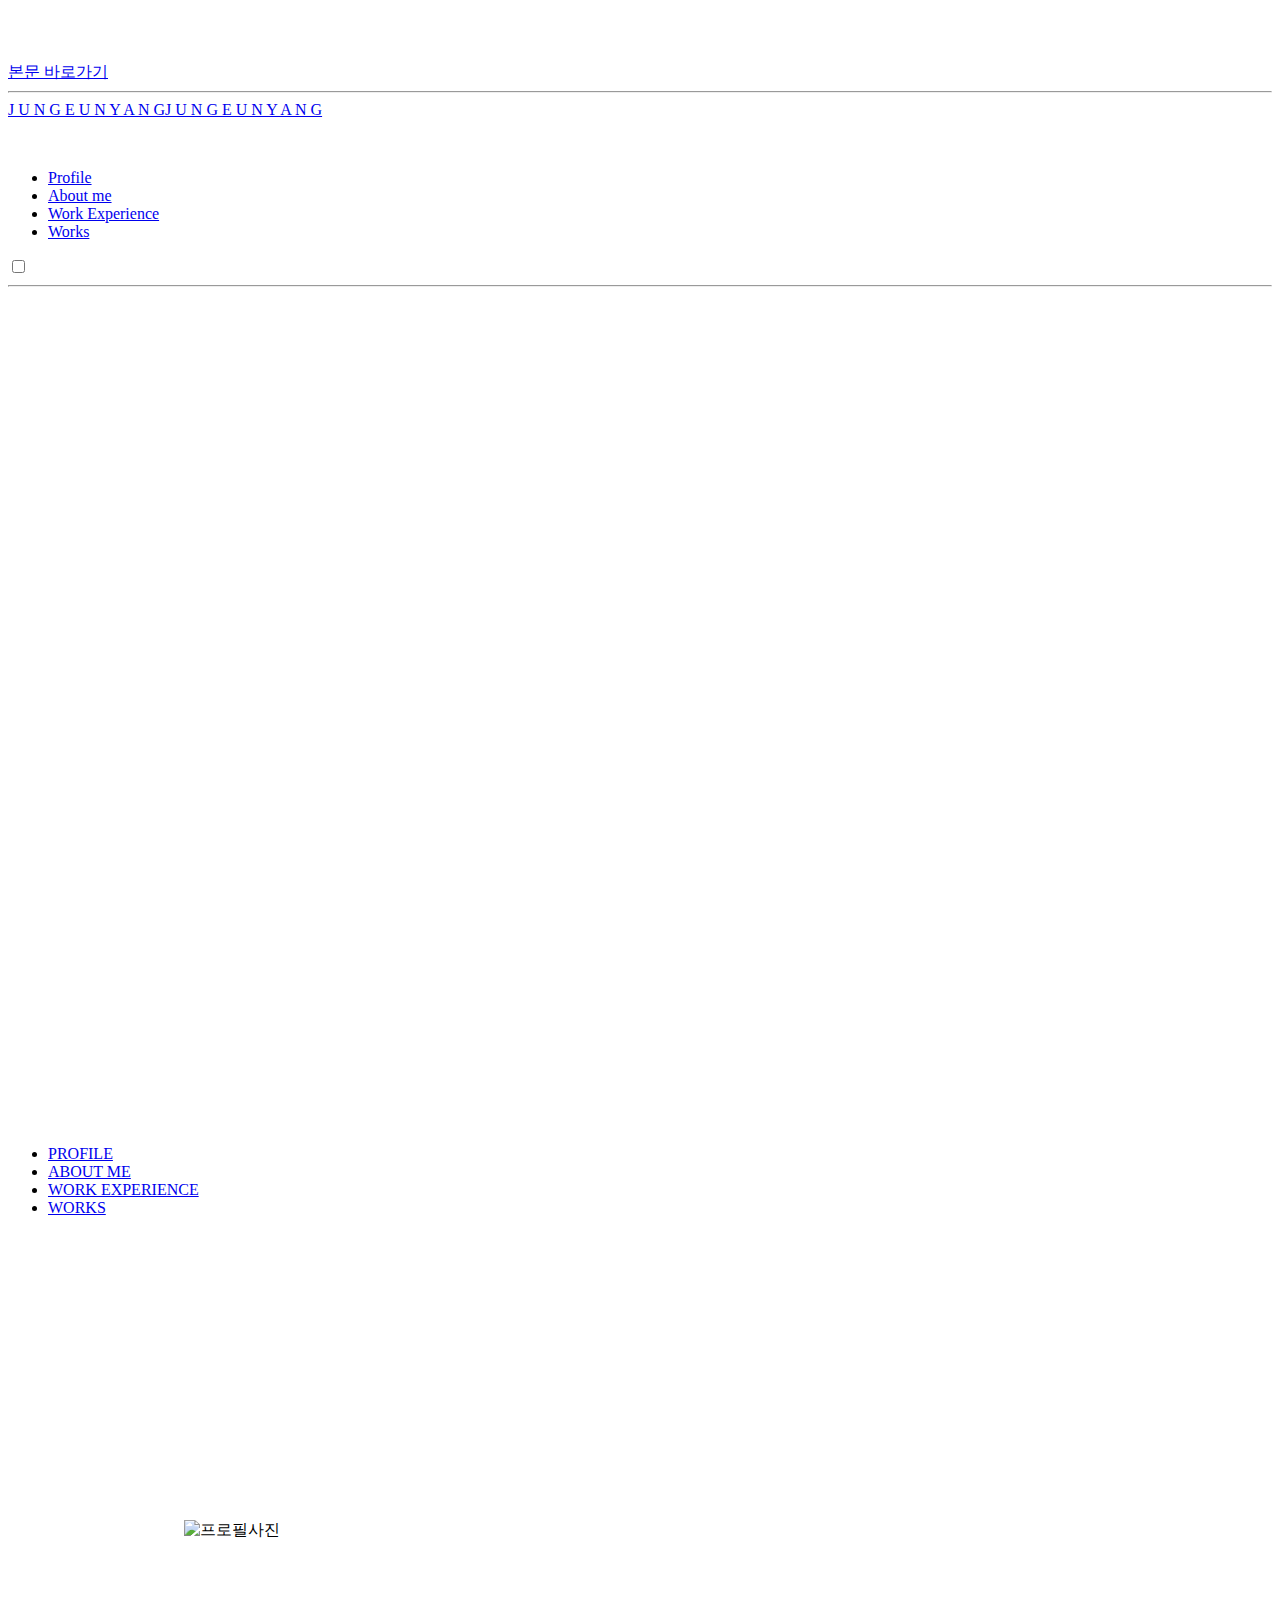
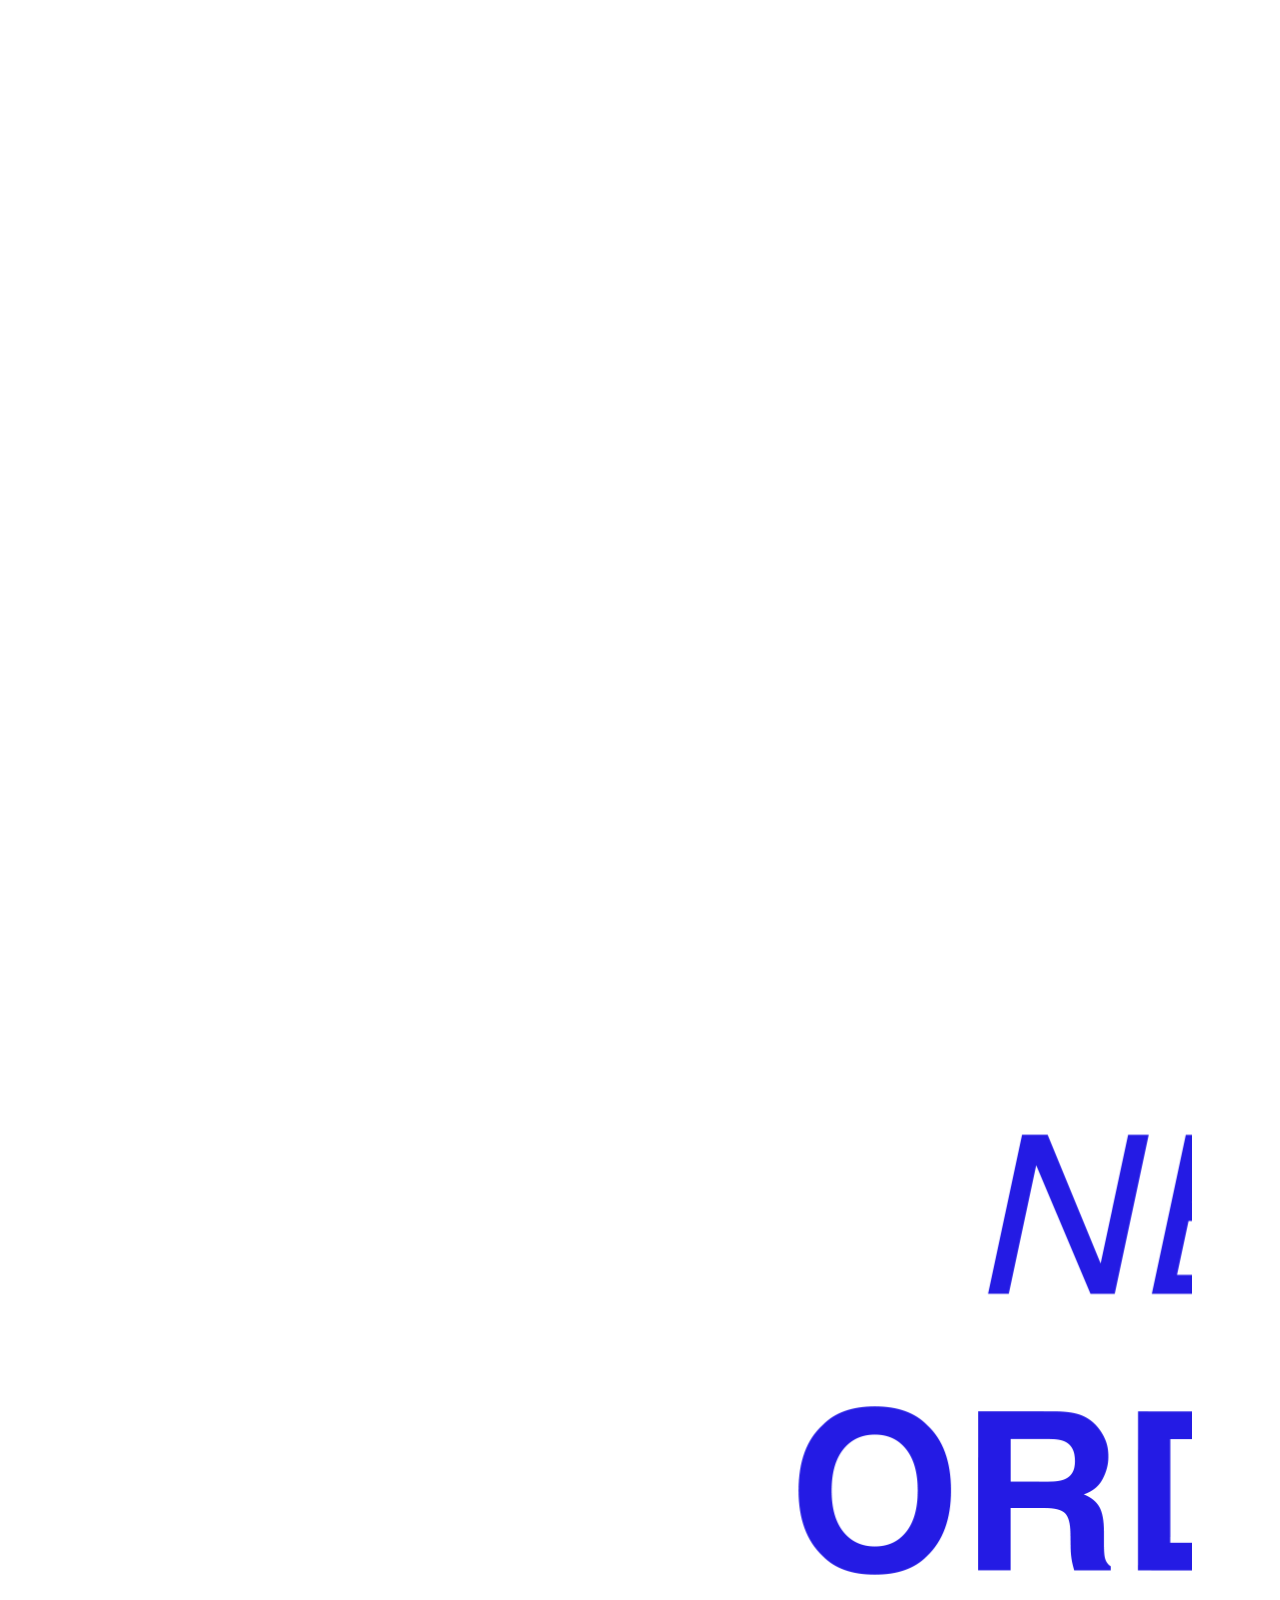
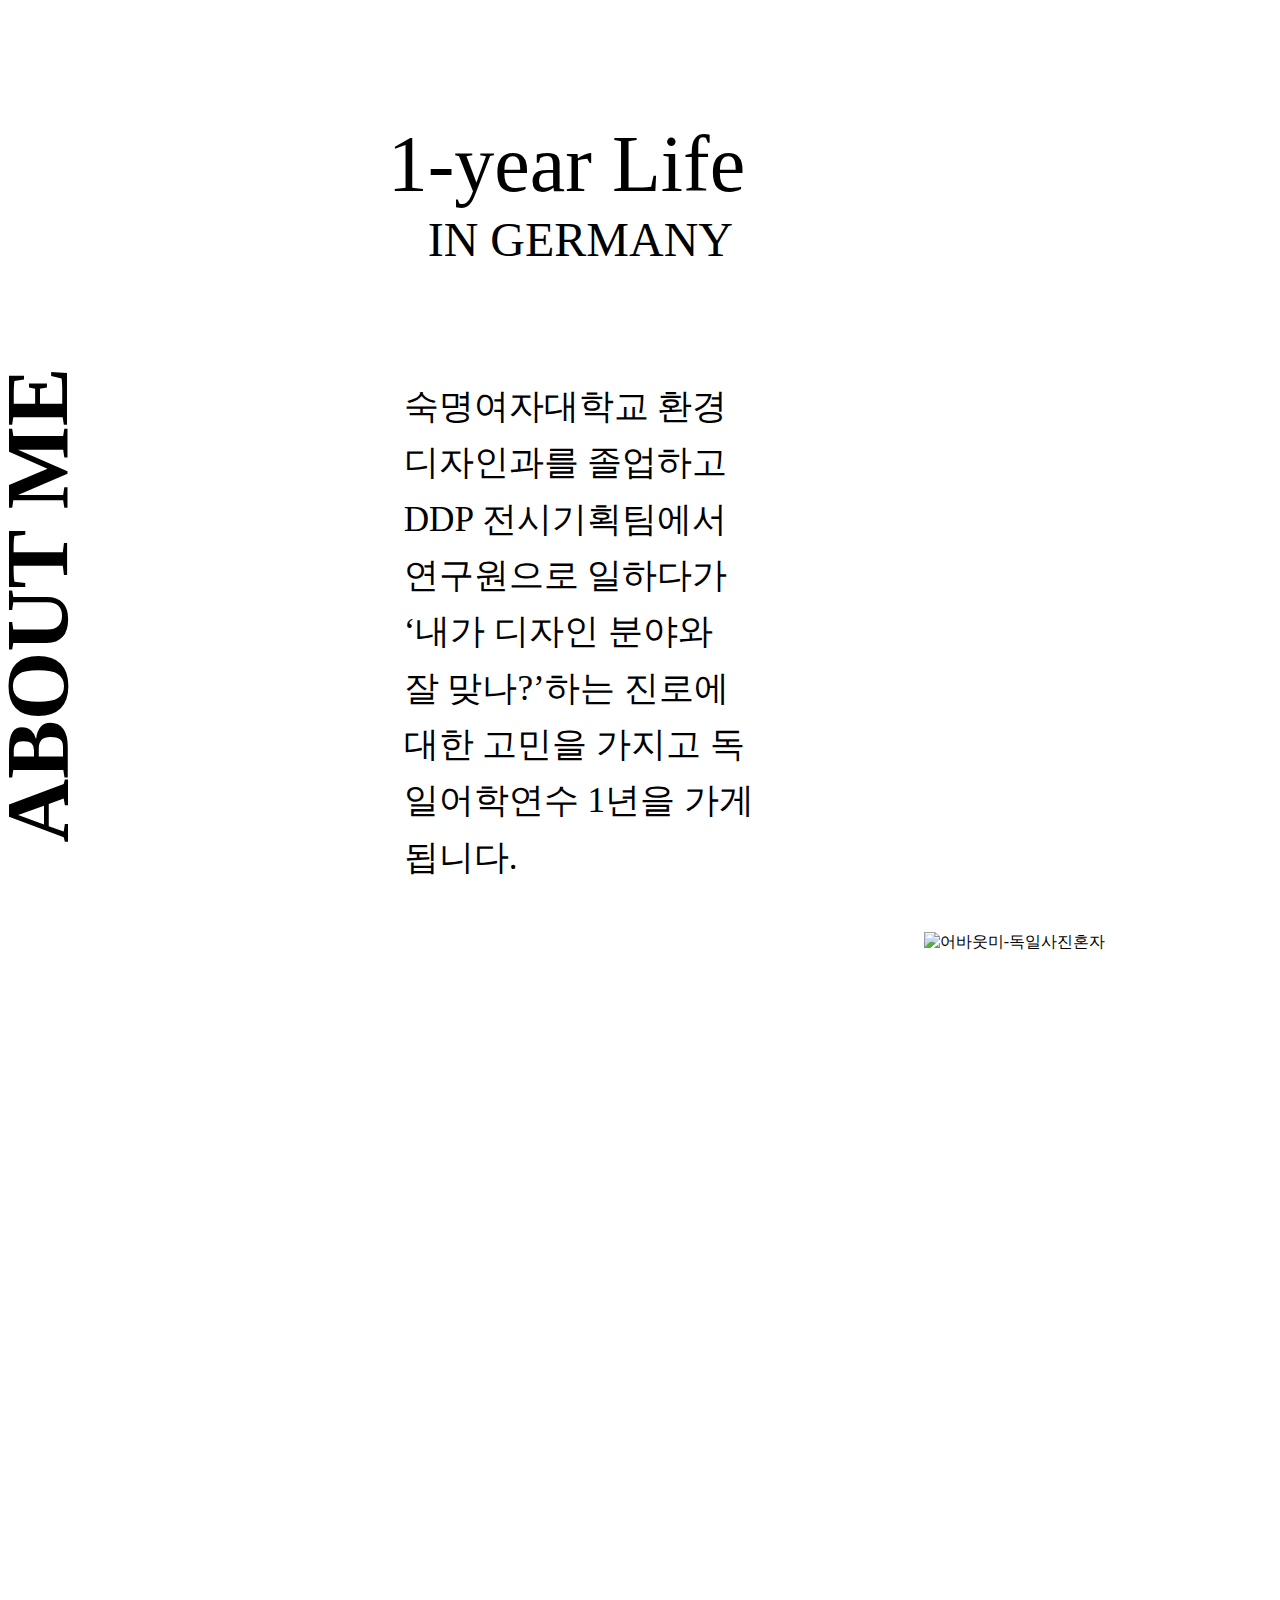
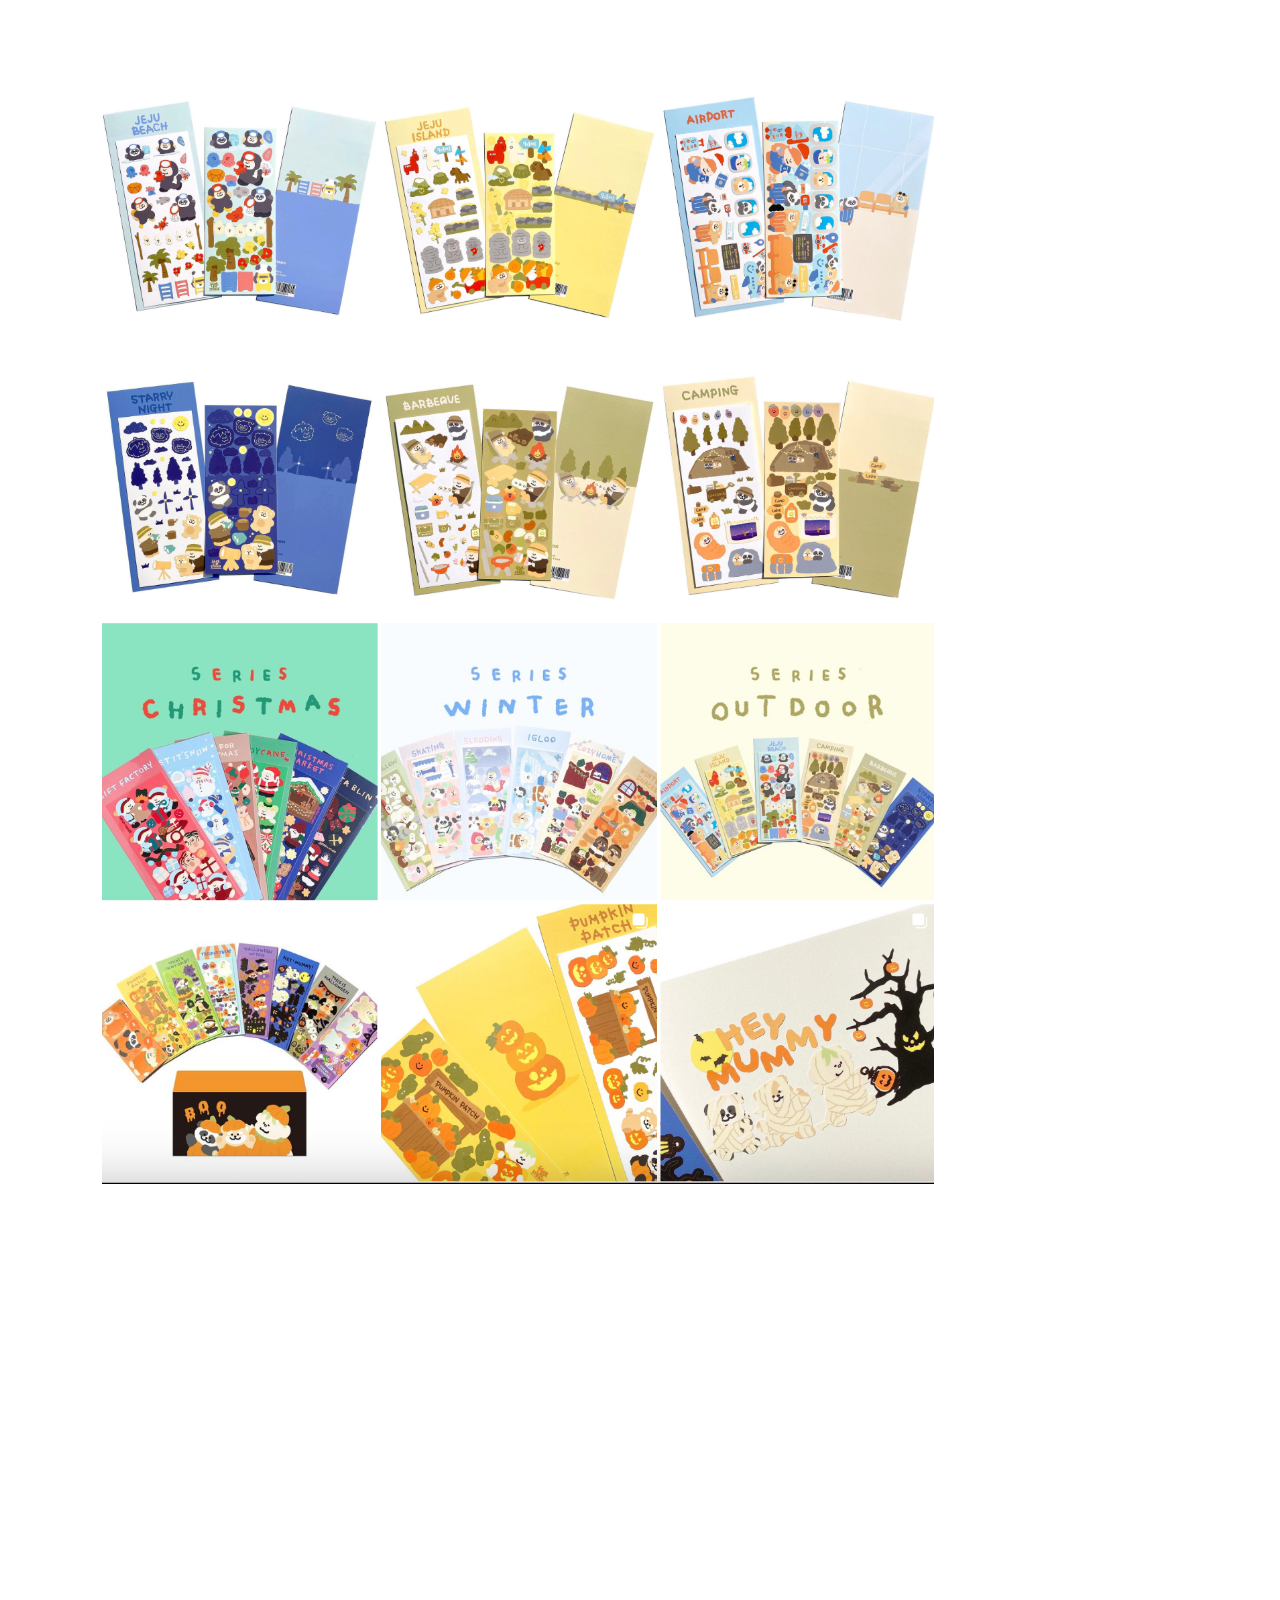
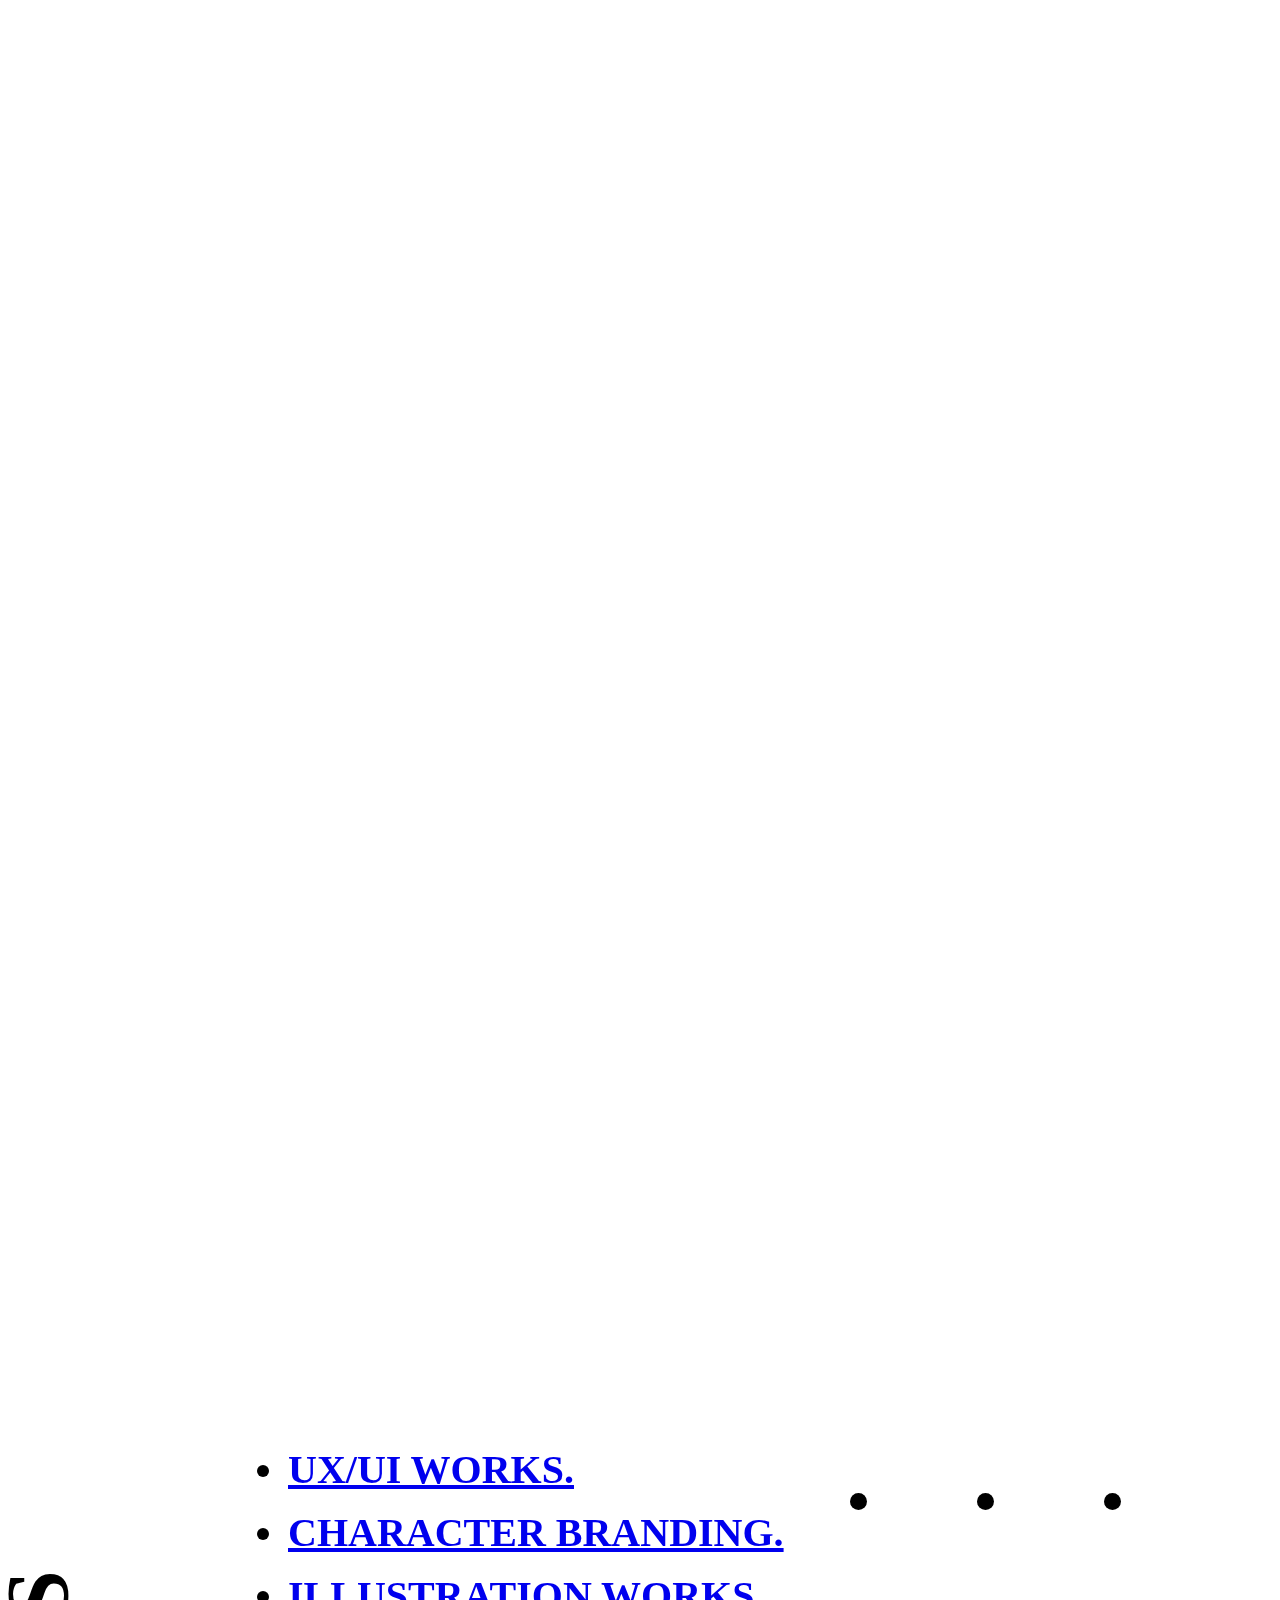
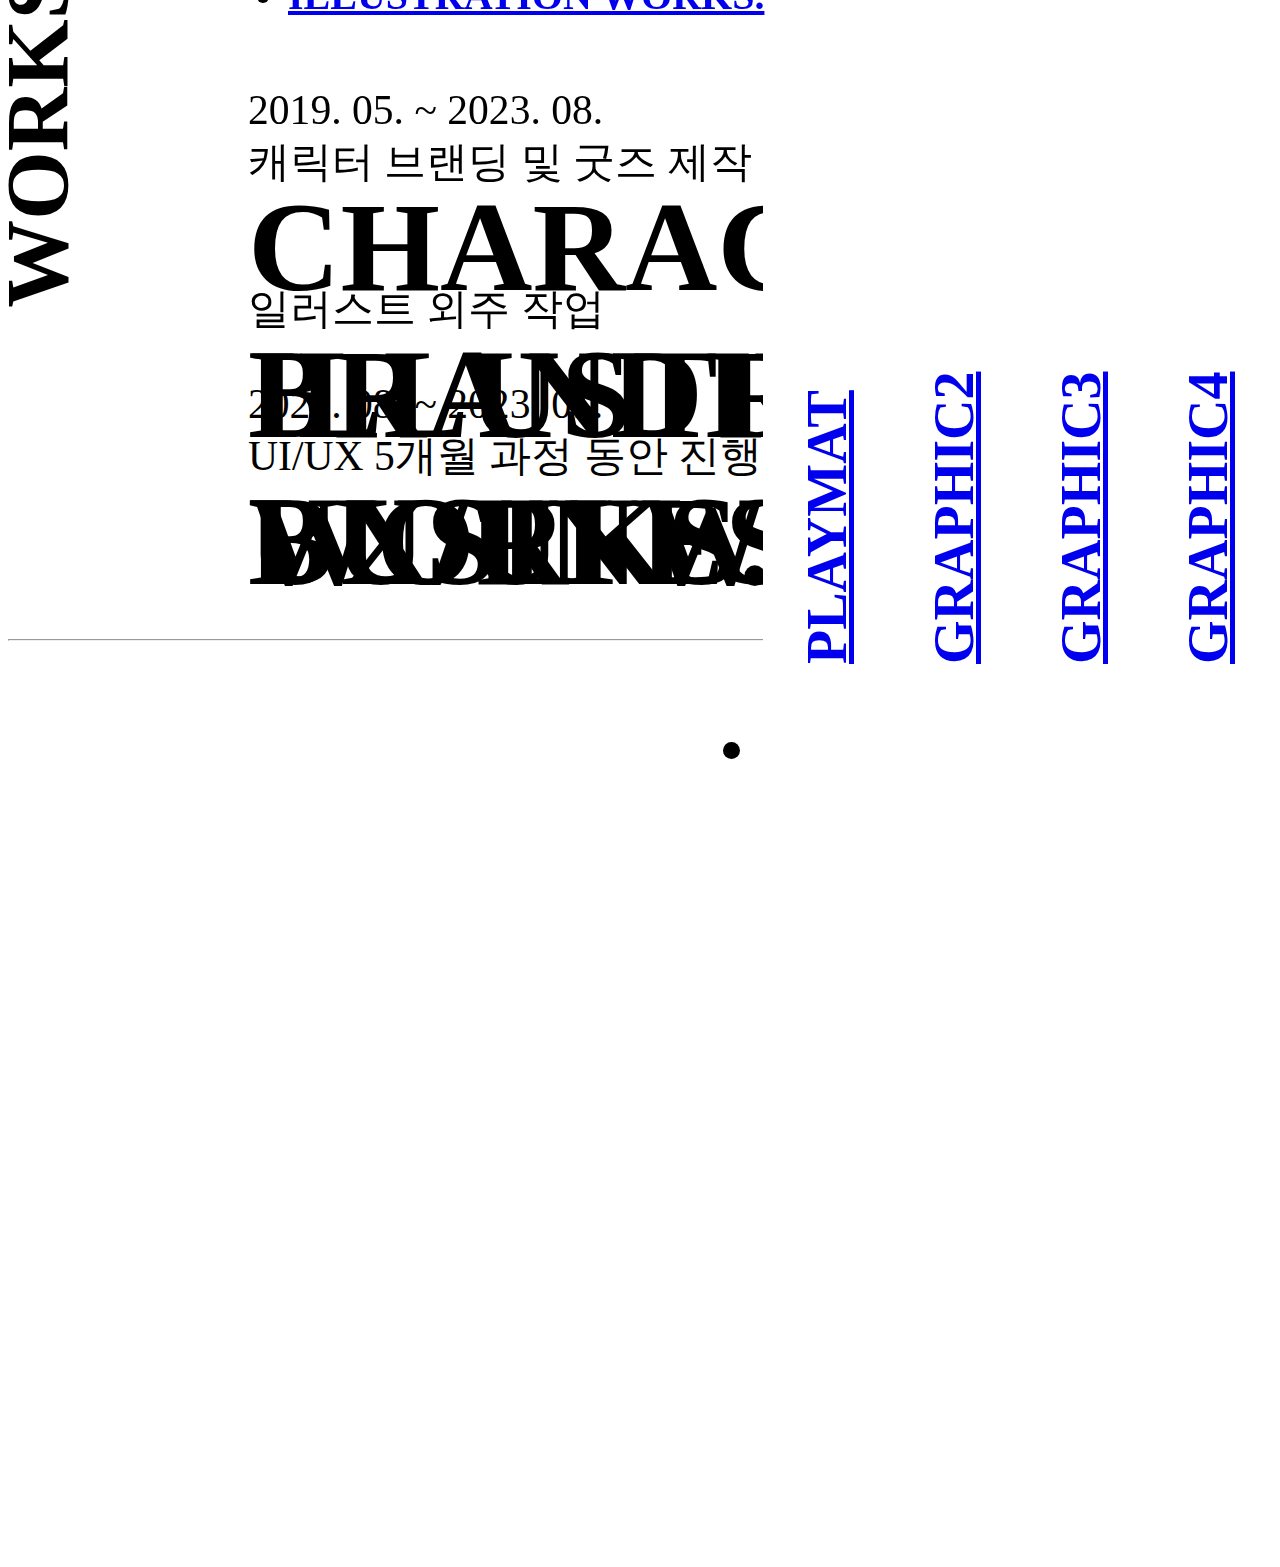
==== index.html @ 1c06fa98 "0317-swiper추가" ====
<!DOCTYPE html>
<html lang="ko">
  <head>
    <meta charset="UTF-8" />
    <meta name="viewport" content="width=device-width, initial-scale=1.0" />
    <title>Jungeun Yang</title>
    <!-- Swiper -->
    <link rel="stylesheet" href="https://cdn.jsdelivr.net/npm/swiper@11/swiper-bundle.min.css" />
    <script src="https://cdn.jsdelivr.net/npm/swiper@11/swiper-bundle.min.js"></script>

    <link rel="stylesheet" href="./css/reset.css" />
    <link rel="stylesheet" href="./css/common.css" />
    <link rel="stylesheet" href="./css/main.css" />
    <link rel="shortcut icon" href="./img/favicon.png" type="favicon" />
    <!-- jQuery core -->
    <script src="./js/jquery-3.7.0.min.js"></script>
    <script src="https://unpkg.com/@studio-freight/lenis@1.0.33/dist/lenis.min.js"></script>
    <script src="https://cdnjs.cloudflare.com/ajax/libs/matter-js/0.17.1/matter.min.js"></script>
    <script src="https://cdnjs.cloudflare.com/ajax/libs/gsap/3.12.4/gsap.min.js"></script>
    <script src="https://cdnjs.cloudflare.com/ajax/libs/gsap/3.12.4/ScrollTrigger.min.js"></script>

    <!-- script:src -->
    <script src="./js/script.js"></script>
    <script src="./js/matter.js"></script>

    <script>
      $(function () {
        const $win = $(window);
        const $loading = $(".loading");

        $win.on("load", function () {
          setTimeout(function () {
            gsap.to($loading, {
              clipPath: "inset(100% 0 0 0)",
              duration: 1,
              ease: "power4.inOut",
            });
          }, 500);
        });
      });
    </script>
  </head>
  <body>
    <div class="loading">
      <div>
        <span><img src="./img/loading1.svg" alt="" /></span>
        <span><img src="./img/loading1.svg" alt="" /></span>
      </div>
      <div>
        <span><img src="./img/loading2.svg" alt="" /></span>
        <span><img src="./img/loading2.svg" alt="" /></span>
      </div>
      <div>
        <span><img src="./img/loading3.svg" alt="" /></span>
        <span><img src="./img/loading3.svg" alt="" /></span>
      </div>
    </div>

    <a href="#container" class="skip hidden">본문 바로가기</a>
    <hr />

    <header id="header">
      <a href="./index.html" class="logo">
        <div><span>J U N G E U N Y A N G</span><span>J U N G E U N Y A N G</span></div>
      </a>
      <div class="popup-menu">
        <div class="bg"></div>
        <div class="top-menu">
          <div class="popup-image">
            <figure><img src="./img/popup-image.png" alt="" /></figure>
          </div>
          <ul class="popup-main-menu">
            <li><a href="#profile">Profile</a></li>
            <li><a href="#about-me">About me</a></li>
            <li><a href="#work-experience">Work Experience</a></li>
            <li><a href="#works">Works</a></li>
          </ul>
        </div>
      </div>
      <div class="navbar-button">
        <input id="toggle-button" type="checkbox" />
        <label class="line" for="toggle-button">
          <div class="top"></div>
          <div class="middle"></div>
          <!-- <div class="bottom"></div> -->
        </label>
      </div>
    </header>
    <hr />

    <main id="container">
      <section class="visual">
        <div class="visual-grid-container">
          <div class="visual-grid-item row1"></div>
          <div class="visual-grid-item row1"></div>
          <div class="visual-grid-item row1"></div>
          <div class="visual-grid-item row1"></div>
          <div class="visual-grid-item row1"></div>
          <div class="visual-grid-item row1"></div>
          <div class="visual-grid-item row1"></div>
          <div class="visual-grid-item row2"></div>
          <div class="visual-grid-item row2"></div>
          <div class="visual-grid-item row2"></div>
          <div class="visual-grid-item row2"></div>
          <div class="visual-grid-item row2"></div>
          <div class="visual-grid-item row2"></div>
          <div class="visual-grid-item row2"></div>
          <div class="visual-grid-item row3"></div>
          <div class="visual-grid-item row3"></div>
          <div class="visual-grid-item row3"></div>
          <div class="visual-grid-item row3"></div>
          <div class="visual-grid-item row3"></div>
          <div class="visual-grid-item row3"></div>
          <div class="visual-grid-item row3"></div>
        </div>

        <div class="visual-bg">
          <div class="ico">
            <div class="ico1"></div>
            <div class="ico2"></div>
            <div class="ico3"></div>
            <div class="ico4"></div>
            <div class="ico5"></div>
            <div class="ico6"></div>
            <div class="ico7"></div>
            <div class="ico8"></div>
            <div class="ico9"></div>
            <div class="ico10"></div>
            <div class="ico11"></div>
          </div>
          <div class="view">
            <button id="start">START !</button>
          </div>
          <div class="name">
            <h1>JUNGEUN</h1>
            <p>YA</p>
            <p>NG</p>
            <div class="box-color"></div>
            <div class="box-border"></div>
            <div class="circle-line"></div>
            <div class="star-line"></div>
          </div>
        </div>

        <a href="#about-me" class="more">WANT TO SEE<br />ABOUT ME</a>
        <div class="arrow-down"></div>
      </section>

      <nav>
        <ul class="gnb">
          <li><a href="#profile">PROFILE</a></li>
          <li><a href="#about-me">ABOUT ME</a></li>
          <li><a href="#work-experience">WORK EXPERIENCE</a></li>
          <li><a href="#works">WORKS</a></li>
        </ul>
      </nav>

      <section class="section2" id="profile">
        <div class="section2-bg"></div>
        <div class="section2-ico-title"></div>
        <div class="inner">
          <div class="profile">
            <div class="profile-con">
              <p>UX/UI DESIGNER.</p>
              <figure>
                <img src="./img/profile-img.png" alt="프로필사진" />
              </figure>
              <div class="profile-name">
                <strong>JUNGEUN YANG</strong>
                <div class="section2-ico-arrow"></div>
              </div>
            </div>
            <div class="profile-info">
              <div class="section2-ico-star"></div>
              <p>양정은 YANG JUNGEUN</p>
              <p>1991.11.13</p>
              <p>숙명여자대학교 미술대학 환경디자인과 졸업</p>
              <p>010-7663-6113</p>
              <p>yangje1113@naver.com</p>
            </div>
          </div>
        </div>
      </section>

      <div class="phrase-scroll">
        <section class="phrase" id="phrase">
          <figure><img src="./img/phrase01_1.svg" alt="I AM" /></figure>
          <figure><img src="./img/phrase02_1.svg" alt="NEITHER" /></figure>
          <figure><img src="./img/phrase03_1.svg" alt="ORDINARY" /></figure>
          <figure><img src="./img/phrase04_1.svg" alt="NOR" /></figure>
          <figure><img src="./img/phrase05_1.svg" alt="EXTRAORDINARY¬ø" /></figure>

          <div class="phrase-con">
            <p>
              '인간에 대한 우선적 접근 방식'이 기본인 UX/UI분야에서<br />
              일관성, 심플함을 바탕으로 한 디자인 능력이<br />사용자로 하여금 혼란을 최소화하고<br />쉬운 사용성을
              제공할 수 있다고 생각합니다.
            </p>
          </div>
        </section>
      </div>

      <section class="section3" id="about-me">
        <h3 class="sec-title">ABOUT ME</h3>
        <div class="about-me">
          <div class="sec3-1">
            <div class="sec3-1-con">
              <dl>
                <dt>1-year Life</dt>
                <dd>IN GERMANY</dd>
              </dl>
              <p>
                숙명여자대학교 환경디자인과를 졸업하고 DDP 전시기획팀에서 연구원으로 일하다가 ‘내가 디자인 분야와 잘
                맞나?’하는 진로에 대한 고민을 가지고 독일어학연수 1년을 가게 됩니다.
              </p>
            </div>
            <figure>
              <img src="./img/about-me-pic01.png" alt="어바웃미-독일사진혼자" />
            </figure>
          </div>

          <div class="sec3-2">
            <figure>
              <img src="./img/about-me-pic02.png" alt="어바웃미-단체사진" />
            </figure>
            <div class="sec3-2-con">
              <dl>
                <dt>Getting to know me</dt>
                <dd>‘나’에 대해 알게 된 시기</dd>
              </dl>

              <p>
                인생 처음 가족, 친구들과 떨어져 혼자 지내게 되면서 ‘나’라는 사람에 대해 처음 들여다 본 시기로 이 시기가
                계기가 되어 내가 진정으로 하고 싶은게 무엇인지에 대해 많이 고민해보는 계기가 되었습니다.
              </p>
            </div>
          </div>
          <div class="sec3-3">
            <div class="sec3-3-con">
              <dl>
                <dt>'Why' in design</dt>
                <dd>창문을 어디에 둘까?</dd>
              </dl>
              <p>
                공간디자인을 전공한 저는 창문 하나를 배치하더라도 창문이 배치하는 이유를 찾아야 직성이 풀리는
                사람이었습니다.<br />
                ‘심미성’과 더불어 '이유'가 있는 디자인을 하고 싶습니다.
              </p>
            </div>
            <figure>
              <img src="./img/about-me-pic03.png" alt="어바웃미-졸전사진" />
            </figure>
          </div>
        </div>
      </section>

      <section class="section4" id="work-experience">
        <h3 class="sec-title">WORK EXPERIENCE</h3>
        <div class="work-exp">
          <div class="sec4-1">
            <h4>CREATE <b>the Company</b>, STATIONARY BRAND</h4>
            <div class="sec4-1-con">
              <figure>
                <img src="./img/work-experience-pic01.png" alt="꼬블린스튜디오" />
              </figure>
              <div class="sec4-1-text">
                <dl>
                  <dt>Character Design</dt>
                  <dd>& Goods-Item Development</dd>
                </dl>
                <strong>캐릭터 디자인 및 굿즈 개발 사업</strong>
                <div class="sec4-1-smalltext">
                  <p>-캐릭터 기획 개발 및 브랜딩</p>
                  <p>-캐릭터를 활용한 그래픽 디자인 개발 및 상품 디자인 기획·제작 및 검수</p>
                  <p>-2020년 지역산업 맞춤형 청년창업 SMART2030 일자리창출 지원사업 참가</p>
                  <p>
                    -SNS 마케팅을 통한 홍보 및 브랜드 인지도 증대를 통해 약 20개의 오프라인 매장 입점 및 중국 일본 등
                    수출 판매
                  </p>
                </div>
              </div>
            </div>
          </div>
          <div class="sec4-2">
            <h4>WORK EXPERIENCE, <b>Seoul Design Foundation</b></h4>
            <div class="sec4-2-con">
              <div class="sec4-2-text">
                <dl>
                  <dt>Exhibition</dt>
                  <dd>Planning & researcher</dd>
                </dl>
                <strong>전시기획 및 전시보조연구원</strong>
                <div class="sec4-2-smalltext">
                  <p>-2016 DDP 영 디자이너 챌린지 전시 기획</p>
                  <p>
                    :전시기획, 공간구상, 전시 설치·운영 및 홍보<br />
                    :9일 총 관람객 6,522명(일평균 815명)
                  </p>
                  <p>-전시 공간 관리 및 전시 운영 관리</p>
                  <p>-각 전시 특성에 맞는 관련 행사 프로그램 기획</p>
                </div>
              </div>
              <figure>
                <img src="./img/work-experience-pic02.png" alt="DDP영디자이너챌린지" />
              </figure>
            </div>
          </div>
        </div>
      </section>

      <section class="section5" id="works">
        <div class="dim"></div>
        <h3 class="sec-title">WORKS</h3>
        <div class="works-con">
          <ul class="works-list">
            <li><a href="#!">UX/UI WORKS.</a></li>
            <li><a href="#!">CHARACTER BRANDING.</a></li>
            <li><a href="#!">ILLUSTRATION WORKS.</a></li>
          </ul>

          <div class="works-list-infos">
            <div class="works-list-info">
              <dl>
                <dt>
                  2022. 08. ~ 2023. 01.<br />
                  UI/UX 5개월 과정 동안 진행한 작업
                </dt>
                <dd>UX/UI WORKS.</dd>
              </dl>
              <ul class="works-list-item">
                <li>
                  <a href="#!" class="aladin">ALADIN</a>

                  <div class="works-list-item-detail">
                    <div class="box-con">
                      <div class="box-title">
                        <div>
                          <span>Movie 'Aladin'</span>
                          <span>Movie 'Aladin'</span>
                        </div>
                      </div>
                      <figure>
                        <img src="./img/works-aladin.png" alt="알라딘 마이크로사이트 미리보기" />
                      </figure>
                      <div class="box-bottom">
                        <div class="box-text">
                          <dl>
                            <dt>Microsite Design</dt>
                            <dd>Movie 'Aladin'</dd>
                          </dl>
                          <p>영화 '알라딘' 마이크로사이트 디자인</p>
                        </div>
                        <a href="aladin.html" target="_blank" class="box-link"></a>
                      </div>
                    </div>
                  </div>
                </li>

                <li>
                  <a href="#!" class="rimowa">RIMOWA</a>
                  <div class="works-list-item-detail">
                    <div class="box-con">
                      <div class="box-title">
                        <div>
                          <span>RIMOWA</span>
                          <span>RIMOWA</span>
                        </div>
                      </div>
                      <figure>
                        <img src="./img/works-rimowa.png" alt="리모와 반응형 웹사이트 디자인" />
                      </figure>
                      <div class="box-bottom">
                        <div class="box-text">
                          <dl>
                            <dt>UI/UX responsive website renewal</dt>
                            <dd>RIMOWA</dd>
                          </dl>
                          <p>캐리어 브랜드 'RIMOWA'의 반응형 웹사이트 리뉴얼</p>
                        </div>
                        <div class="box-btn">
                          <a href="rimowa.html" target="_blank">PROCESS</a>
                          <a href="https://jungeunyang.github.io/Rimowa/" target="_blank">LINK</a>
                        </div>
                      </div>
                    </div>
                  </div>
                </li>
                <li>
                  <a href="./ssolvey.html" class="ssolvey">SSOLVEY</a>
                  <div class="works-list-item-detail">
                    <div class="box-con">
                      <div class="box-title">
                        <div>
                          <span>SSOLVEY</span>
                          <span>SSOLVEY</span>
                        </div>
                      </div>
                      <figure>
                        <img src="./img/works-ssolvey.png" alt="쏠베이 앱디자인" />
                      </figure>
                      <div class="box-bottom">
                        <div class="box-text">
                          <dl>
                            <dt>Application design</dt>
                            <dd>SSOLVEY</dd>
                          </dl>
                          <p>'쏠베이' 앱 디자인</p>
                        </div>
                        <div class="box-btn">
                          <a href="ssolvey.html" target="_blank">PROCESS</a>
                          <a
                            href="https://www.figma.com/proto/EfArN366IG5mKK3INYOlmV/SSOLVEY?page-id=0%3A1&type=design&node-id=315-3774&viewport=0%2C0%2C1&t=klbvLghsKnxXcsBd-1&scaling=min-zoom&starting-point-node-id=203%3A8638&mode=design"
                            target="_blank"
                            >LINK</a
                          >
                        </div>
                      </div>
                    </div>
                  </div>
                </li>
              </ul>
            </div>
            <div class="works-list-info">
              <dl>
                <dt>2019. 05. ~ 2023. 08.<br />캐릭터 브랜딩 및 굿즈 제작 사업</dt>
                <dd>CHARACTER BRANDING BUSINESS.</dd>
              </dl>
              <ul class="works-list-item">
                <li><a href="#!" class="ggoblin_studio">GGOBLIN_STUDIO</a></li>
                <li><a href="#!" class="adsologist">ADSOLOGIST</a></li>
              </ul>
            </div>
            <div class="works-list-info">
              <dl>
                <dt>일러스트 외주 작업</dt>
                <dd>ILLUSTRATION WORKS.</dd>
              </dl>
              <ul class="works-list-item">
                <li>
                  <a href="#!" class="graphic1">PLAYMAT</a>
                  <div class="works-list-item-detail">
                    <div class="box-con">
                      <!-- Swiper -->
                      <div
                        style="--swiper-navigation-color: #fff; --swiper-pagination-color: #fff"
                        class="swiper mySwiper"
                      >
                        <div class="swiper-wrapper">
                          <div class="swiper-slide">
                            <img src="./img/works-playmat01.jpg" loading="lazy" />
                            <div class="swiper-lazy-preloader swiper-lazy-preloader-white"></div>
                          </div>
                          <div class="swiper-slide">
                            <img src="./img/works-playmat02.jpg" loading="lazy" />
                            <div class="swiper-lazy-preloader swiper-lazy-preloader-white"></div>
                          </div>
                          <div class="swiper-slide">
                            <img src="./img/works-playmat03.jpg" loading="lazy" />
                            <div class="swiper-lazy-preloader swiper-lazy-preloader-white"></div>
                          </div>
                          <div class="swiper-slide">
                            <img src="./img/works-playmat04.jpg" loading="lazy" />
                            <div class="swiper-lazy-preloader swiper-lazy-preloader-white"></div>
                          </div>
                        </div>
                        <div class="swiper-button-next"></div>
                        <div class="swiper-button-prev"></div>
                        <div class="swiper-pagination"></div>
                      </div>
                    </div>
                  </div>
                </li>
                <li><a href="#!" class="graphic2">GRAPHIC2</a></li>
                <li><a href="#!" class="graphic3">GRAPHIC3</a></li>
                <li><a href="#!" class="graphic4">GRAPHIC4</a></li>
              </ul>
            </div>
          </div>
        </div>
      </section>
    </main>
    <hr />
    <footer id="footer"></footer>
    <script></script>
  </body>
</html>
---- css/main.css ----
/* section1-visual */
.view {
  width: 40%;
  height: 100vh;
  position: absolute;
  right: 0;
  bottom: 0;
  overflow: hidden;
  pointer-events: none;
}
#start {
  display: none;
}
.visual {
  height: calc(100vh - 67px);

  position: relative;
  background: var(--main-color);
  border-bottom: 1px solid #fff;
}

.visual-grid-container {
  position: absolute;
  top: 0;
  left: 0;
  width: 100%;
  height: 100%;

  display: grid;
  grid-template-columns: repeat(7, 1fr);
  grid-template-rows: repeat(3, 1fr);
  gap: 1px;

  overflow: hidden;
  background: #fff;
}
.visual-grid-item {
  position: relative;
  background: var(--main-color);
}

.visual-grid-item::before {
  content: "";
  position: absolute;
  top: 0;
  left: 0;
  width: 50px;
  height: 50px;
  transform: translate(-50%, -50%);
  background: url(../img/section1/grid-star.svg) no-repeat 0 0 / cover;
}
.visual-grid-item::after {
  content: "";
  position: absolute;
  bottom: 0;
  left: 0;
  width: 50px;
  height: 50px;
  transform: translate(-50%, 50%);
  background: url(../img/section1/grid-star.svg) no-repeat 0 0 / cover;
}

.visual-grid-item:nth-child(1)::before,
.visual-grid-item:nth-child(1)::after,
.visual-grid-item:nth-child(8)::before,
.visual-grid-item:nth-child(8)::after,
.visual-grid-item:nth-child(15)::before,
.visual-grid-item:nth-child(15)::after {
  background: transparent;
}

.ico {
}
.ico1 {
  background: url(../img/section1/section1-ico1.svg) no-repeat 50% / contain;
  width: 45rem;
  height: 45rem;
  position: absolute;
  top: 31rem;
  left: 41rem;
}

.ico2 {
  background: url(../img/section1/section1-ico1.svg) no-repeat 50% / contain;
  width: 35rem;
  height: 35rem;
  position: absolute;
  top: 65rem;
  left: 10.3rem;
}
.ico3 {
  background: url(../img/section1/section1-ico3.svg) no-repeat 50% / contain;
  width: 45rem;
  height: 45rem;
  position: absolute;
  top: 50rem;
  left: 103rem;
}
.ico4 {
  background: url(../img/section1/section1-ico4.svg) no-repeat 50% / contain;
  width: 51rem;
  height: 51rem;
  position: absolute;
  /* top: 43rem;
  left: 143rem; */
  right: 0;
  bottom: -8%;
}

.ico5 {
  background: url(../img/section1/section1-ico5.svg) no-repeat 50% / contain;
  width: 26rem;
  height: 26rem;
  position: absolute;
  /* top: 33rem;
  left: 177rem; */
  right: -7%;
  bottom: 33%;
  -webkit-animation: bounce-in-left 4s 1.5s both;
  animation: bounce-in-left 4s 1.5s both;
}
@-webkit-keyframes bounce-in-left {
  0% {
    -webkit-transform: translateX(-600px);
    transform: translateX(-600px);
    -webkit-animation-timing-function: ease-in;
    animation-timing-function: ease-in;
    opacity: 0;
  }
  38% {
    -webkit-transform: translateX(0);
    transform: translateX(0);
    -webkit-animation-timing-function: ease-out;
    animation-timing-function: ease-out;
    opacity: 1;
  }
  55% {
    -webkit-transform: translateX(-68px);
    transform: translateX(-68px);
    -webkit-animation-timing-function: ease-in;
    animation-timing-function: ease-in;
  }
  72% {
    -webkit-transform: translateX(0);
    transform: translateX(0);
    -webkit-animation-timing-function: ease-out;
    animation-timing-function: ease-out;
  }
  81% {
    -webkit-transform: translateX(-28px);
    transform: translateX(-28px);
    -webkit-animation-timing-function: ease-in;
    animation-timing-function: ease-in;
  }
  90% {
    -webkit-transform: translateX(0);
    transform: translateX(0);
    -webkit-animation-timing-function: ease-out;
    animation-timing-function: ease-out;
  }
  95% {
    -webkit-transform: translateX(-8px);
    transform: translateX(-8px);
    -webkit-animation-timing-function: ease-in;
    animation-timing-function: ease-in;
  }
  100% {
    -webkit-transform: translateX(0);
    transform: translateX(0);
    -webkit-animation-timing-function: ease-out;
    animation-timing-function: ease-out;
  }
}
@keyframes bounce-in-left {
  0% {
    -webkit-transform: translateX(-600px);
    transform: translateX(-600px);
    -webkit-animation-timing-function: ease-in;
    animation-timing-function: ease-in;
    opacity: 0;
  }
  38% {
    -webkit-transform: translateX(0);
    transform: translateX(0);
    -webkit-animation-timing-function: ease-out;
    animation-timing-function: ease-out;
    opacity: 1;
  }
  55% {
    -webkit-transform: translateX(-68px);
    transform: translateX(-68px);
    -webkit-animation-timing-function: ease-in;
    animation-timing-function: ease-in;
  }
  72% {
    -webkit-transform: translateX(0);
    transform: translateX(0);
    -webkit-animation-timing-function: ease-out;
    animation-timing-function: ease-out;
  }
  81% {
    -webkit-transform: translateX(-28px);
    transform: translateX(-28px);
    -webkit-animation-timing-function: ease-in;
    animation-timing-function: ease-in;
  }
  90% {
    -webkit-transform: translateX(0);
    transform: translateX(0);
    -webkit-animation-timing-function: ease-out;
    animation-timing-function: ease-out;
  }
  95% {
    -webkit-transform: translateX(-8px);
    transform: translateX(-8px);
    -webkit-animation-timing-function: ease-in;
    animation-timing-function: ease-in;
  }
  100% {
    -webkit-transform: translateX(0);
    transform: translateX(0);
    -webkit-animation-timing-function: ease-out;
    animation-timing-function: ease-out;
  }
}

.ico6 {
  background: url(../img/section1/section1-ico6.svg) no-repeat 50% / contain;
  width: 16rem;
  height: 3.9rem;
  position: absolute;
  top: 37rem;
  left: 0;
  -webkit-animation: scale-in-hor-left 1.7s cubic-bezier(0.25, 0.46, 0.45, 0.94) infinite both;
  animation: scale-in-hor-left 1.7s cubic-bezier(0.25, 0.46, 0.45, 0.94) infinite both;
}
@-webkit-keyframes scale-in-hor-left {
  0% {
    -webkit-transform: scaleX(0);
    transform: scaleX(0);
    -webkit-transform-origin: 0% 0%;
    transform-origin: 0% 0%;
    opacity: 1;
  }
  100% {
    -webkit-transform: scaleX(1);
    transform: scaleX(1);
    -webkit-transform-origin: 0% 0%;
    transform-origin: 0% 0%;
    opacity: 1;
  }
}
@keyframes scale-in-hor-left {
  0% {
    -webkit-transform: scaleX(0);
    transform: scaleX(0);
    -webkit-transform-origin: 0% 0%;
    transform-origin: 0% 0%;
    opacity: 1;
  }
  100% {
    -webkit-transform: scaleX(1);
    transform: scaleX(1);
    -webkit-transform-origin: 0% 0%;
    transform-origin: 0% 0%;
    opacity: 1;
  }
}

.ico7 {
  background: url(../img/section1/section1-ico7-glitter.svg) no-repeat 50% / contain;
  width: 5rem;
  height: 10.4rem;
  position: absolute;
  top: 52rem;
  left: 5.5rem;
}
.ico8 {
  background: url(../img/section1/section1-ico8-twocircle-hor.svg) no-repeat 50% / contain;
  width: 5.5rem;
  height: 4rem;
  position: absolute;
  left: 50%;
  transform: translateX(-50%);
  bottom: 5%;
  -webkit-animation: rotate-vert-center 1.5s 1.7s cubic-bezier(0.455, 0.03, 0.515, 0.955) 5 both;
  animation: rotate-vert-center 1.5s 1.7s cubic-bezier(0.455, 0.03, 0.515, 0.955) 5 both;
}
@-webkit-keyframes rotate-vert-center {
  0% {
    -webkit-transform: rotateY(0);
    transform: rotateY(0);
  }
  100% {
    -webkit-transform: rotateY(360deg);
    transform: rotateY(360deg);
  }
}
@keyframes rotate-vert-center {
  0% {
    -webkit-transform: rotateY(0);
    transform: rotateY(0);
  }
  100% {
    -webkit-transform: rotateY(360deg);
    transform: rotateY(360deg);
  }
}
.ico9 {
  background: url(../img/section1/section1-ico9-twocircle-ver.svg) no-repeat 50% / contain;
  width: 3.2rem;
  height: 5.5rem;
  position: absolute;
  top: 66rem;
  left: 6rem;
  -webkit-animation: flip-in-hor-bottom 1.2s 1.2s cubic-bezier(0.55, 0.085, 0.68, 0.53) infinite alternate-reverse both;
  animation: flip-in-hor-bottom 1.2s 1.2s cubic-bezier(0.55, 0.085, 0.68, 0.53) infinite alternate-reverse both;
}
@-webkit-keyframes flip-in-hor-bottom {
  0% {
    -webkit-transform: rotateX(80deg);
    transform: rotateX(80deg);
    opacity: 0;
  }
  100% {
    -webkit-transform: rotateX(0);
    transform: rotateX(0);
    opacity: 1;
  }
}
@keyframes flip-in-hor-bottom {
  0% {
    -webkit-transform: rotateX(80deg);
    transform: rotateX(80deg);
    opacity: 0;
  }
  100% {
    -webkit-transform: rotateX(0);
    transform: rotateX(0);
    opacity: 1;
  }
}

.ico10 {
  background: url(../img/section1/section1-ico10-boxframe.svg) no-repeat 50% / contain;
  width: 67rem;
  height: 2.4rem;
  position: absolute;
  top: 6%;
  right: -2%;
}
.ico11 {
  background: url(../img/section1/section1-ico6.svg) no-repeat 50% / contain;
  width: 18rem;
  height: 3.9rem;
  position: absolute;
  top: 8rem;
  right: 0rem;
  -webkit-animation: scale-up-hor-right 0.4s 1.5s cubic-bezier(0.39, 0.575, 0.565, 1) both;
  animation: scale-up-hor-right 0.4s 1.5s cubic-bezier(0.39, 0.575, 0.565, 1) both;
}
@-webkit-keyframes scale-up-hor-right {
  0% {
    -webkit-transform: scaleX(0.4);
    transform: scaleX(0.4);
    -webkit-transform-origin: 100% 100%;
    transform-origin: 100% 100%;
  }
  100% {
    -webkit-transform: scaleX(1);
    transform: scaleX(1);
    -webkit-transform-origin: 100% 100%;
    transform-origin: 100% 100%;
  }
}
@keyframes scale-up-hor-right {
  0% {
    -webkit-transform: scaleX(0.4);
    transform: scaleX(0.4);
    -webkit-transform-origin: 100% 100%;
    transform-origin: 100% 100%;
  }
  100% {
    -webkit-transform: scaleX(1);
    transform: scaleX(1);
    -webkit-transform-origin: 100% 100%;
    transform-origin: 100% 100%;
  }
}

.name > h1 {
  font-size: 13rem;
  font-weight: 700;
  color: #fff;
  position: absolute;
  top: 8%;
  left: 9%;
}
.circle-line {
  position: absolute;
  background: url(../img/section1/ico-circle-line.svg);
  width: 15.4rem;
  height: 15.4rem;
  top: 7%;
  left: 6%;
  -webkit-animation: rotate-center 3s linear infinite both;
  animation: rotate-center 3s linear infinite both;
}

@-webkit-keyframes rotate-center {
  0% {
    -webkit-transform: rotate(0);
    transform: rotate(0);
  }
  100% {
    -webkit-transform: rotate(360deg);
    transform: rotate(360deg);
  }
}
@keyframes rotate-center {
  0% {
    -webkit-transform: rotate(0);
    transform: rotate(0);
  }
  100% {
    -webkit-transform: rotate(360deg);
    transform: rotate(360deg);
  }
}

.name > p {
  font-size: 13rem;
  font-weight: 700;
  color: #fff;
  position: absolute;
}
.name > p:nth-child(2) {
  top: 24%;
  left: 19%;
}
.box-color {
  position: absolute;
  width: 16rem;
  height: 1.5rem;
  background: url(../img/section1/section1-box-color.svg);
  /* top: 30rem; */
  top: 35%;
  left: 30%;
}
.star-line {
  content: "";
  position: absolute;
  width: 21.2rem;
  height: 9.65rem;
  background: url(../img/section1/ico-star-line.svg) no-repeat 50% / contain;
  top: 26rem;
  left: 61.5rem;
  -webkit-animation: rotate-in-2-cw 1s 1.7s cubic-bezier(0.25, 0.46, 0.45, 0.94) both;
  animation: rotate-in-2-cw 1s 1.7s cubic-bezier(0.25, 0.46, 0.45, 0.94) both;
}
@-webkit-keyframes rotate-in-2-cw {
  0% {
    -webkit-transform: rotate(-45deg);
    transform: rotate(-45deg);
    opacity: 0;
  }
  100% {
    -webkit-transform: rotate(0);
    transform: rotate(0);
    opacity: 1;
  }
}
@keyframes rotate-in-2-cw {
  0% {
    -webkit-transform: rotate(-45deg);
    transform: rotate(-45deg);
    opacity: 0;
  }
  100% {
    -webkit-transform: rotate(0);
    transform: rotate(0);
    opacity: 1;
  }
}

.name > p:nth-child(3) {
  top: 40%;
  left: 19%;
}
.box-border {
  width: 17rem;
  height: 2.5rem;
  background: url(../img/section1/section1-box-border.svg) no-repeat 50% / contain;
  position: absolute;
  top: 50%;
  left: 8.5%;
}

h2 {
  font-size: 13rem;
  font-weight: 700;
  color: #fff;
  position: absolute;
  right: 6.5rem;
  bottom: 12rem;
}
.more {
  font-size: 1.5rem;
  color: #fff;
  display: block;
  position: absolute;
  bottom: 15%;
  left: 20%;
  line-height: 1.1;
}
.more:hover {
  color: #fff;
}
.arrow-down {
  background: url(../img/section1/section-arrow-down-more.svg) no-repeat 50% / contain;
  width: 4.65rem;
  height: 14.1rem;
  position: absolute;
  bottom: 20%;
  left: 17%;
  animation: arrow-ani 2s infinite 0.5s;
}
@keyframes arrow-ani {
  0% {
    opacity: 0;
  }
  50% {
    opacity: 1;
    bottom: 5%;
  }
  75% {
    bottom: 14%;
  }
  100% {
    opacity: 0;
    bottom: 12%;
  }
}

/* section2: Profile */
.section2 {
  height: 100vh;
  position: relative;
  background: var(--main-color);
}
.section2-bg {
  background: url(../img/section2-bg.svg) no-repeat 50% / contain;
  position: absolute;
  width: 70rem;
  height: 60rem;
  top: 25%;
  left: -10%;
}
.section2-ico-title {
  background: url(../img/section2-ico-title.svg) no-repeat 50% / contain;
  position: absolute;
  width: 15rem;
  height: 7rem;
  top: 13%;
  left: 12.5%;
}
.profile {
  display: flex;
  padding: 6% 0 4% 0;
}

.profile-con {
  position: absolute;
  top: 20%;
}

.profile-con p {
  display: block;
  font-size: 5rem;
  /* font-weight: 500; */
  font-family: Pretendard;
  color: #fff;
  margin-left: 11rem;
  margin-top: -4rem;
}

.profile-con figure {
  margin: 0 0 0 11rem;
}
.profile-name {
  display: flex;
  justify-content: space-between;
  align-items: center;
  width: 87rem;
  margin-left: 100px;
}
.profile-name strong {
  display: block;
  font-size: 9rem;
  font-weight: 800;
  color: #fff;
  margin-left: 11rem;
}
.profile-name .section2-ico-arrow {
  background: url(../img/section2-ico-arrow-down.svg) no-repeat 50% / contain;
  width: 4.5rem;
  height: 4.5rem;
  /* border: 1px solid #000; */
}

.profile-info {
  position: absolute;
  right: 0;
  bottom: 9%;
  text-align: right;
}
.profile-info .section2-ico-star {
  background: url(../img/section2-ico-star.svg) no-repeat 50% / contain;
  width: 5rem;
  height: 5rem;
  display: block;
  margin: 0 0 0 auto;
}
.profile-info p {
  font-size: 2rem;
  color: #fff;
  margin-top: 0.3rem;
}
.profile-info p:nth-of-type(1) {
  margin-top: 3rem;
}
.profile-info p:nth-of-type(5) {
  text-transform: lowercase;
}

/* section: phrase */
.phrase-scroll {
  padding-right: 5rem;
}
.phrase {
  max-height: 1200px !important;
  /* background: greenyellow; */
  overflow: auto;
  overflow-y: hidden;
  overflow-x: hidden;
}

.phrase figure {
  height: 4.8%;
  text-align: right;
  margin-top: 6.3rem;
}
.phrase figure:first-of-type {
  margin-top: 20rem;
}
.phrase figure img {
  width: auto;
  height: 140%;
  object-fit: cover;
}
.phrase-con {
  width: 100%;
  margin-top: 12rem;
  /* background: #ff5; */
  position: relative;
}
.phrase-con::before {
  content: "";
  display: block;
  position: absolute;
  top: -3rem;
  right: 0;
  width: 19rem;
  height: 0.8rem;
  background: var(--main-color);
}
.phrase-con p {
  width: 30%;
  color: var(--main-color);
  font-size: 2.2rem;
  line-height: 1.6;
  margin: 4rem 0rem 0rem auto;
  text-align: right;
  padding: 4rem 1rem;
}
/* section3: About ME*/

.section3 {
  width: 100%;
  position: relative;
  /* background: yellow; */
  height: 100vh;
  border-top: 2px solid var(--main-color);
}
.section3::before {
  content: "";
  display: block;
  position: absolute;
  top: 0;
  left: 4.3%;
  width: 0.2rem;
  height: 100%;
  background: var(--main-color);
  z-index: 10;
}
.section3 .sec-title {
  font-family: "ITC New Baskerville Std SmBdIt";
  color: var(--main-color);
  font-size: 5.5rem;
  display: block;
  position: absolute;
  top: 24rem;
  left: 2.3%;
  transform: translate(-50%, -50%) rotate(-90deg);
  z-index: 12;
}

.about-me {
  width: 200vw;
  margin-left: 4.3%;
  display: flex;
  height: 100%;
}
.about-me > div {
  width: 100vw;
  flex-shrink: 0;
  padding: 5vw;
  /* border: 1px solid #000; */
}
.sec3-1 {
  display: flex;
  align-items: flex-end;
  padding-top: 10rem;
  justify-content: center;
}
.sec3-1-con {
  color: var(--main-color);
  text-align: left;
  width: 30%;
  padding: 0 7rem 0 0rem;
}

.section3 p {
  font-size: 2.2rem;
  line-height: 1.6;
  margin-top: 4rem;
  border-top: 1px solid var(--main-color);
  border-bottom: 1px solid var(--main-color);
  padding: 3rem 1rem;
}
.sec3-1 figure {
  bottom: 0;
}

.sec3-2 {
  display: flex;
  align-items: flex-end;
  justify-content: center;
}
.sec3-2-con {
  color: var(--main-color);
  text-align: right;
  width: 35%;
  padding: 0 0rem 0 7rem;
}

/* .sec3-2-con p {
  font-size: 1.8rem;
  line-height: 1.5;
  margin-top: 3.2rem;
  border-top: 1px solid var(--main-color);
  border-bottom: 1px solid var(--main-color);
  padding: 2rem 0 2rem 0;
} */
.sec3-3 {
  display: flex;
  align-items: flex-end;
  padding-top: 10rem;
  justify-content: center;
}
.sec3-3-con {
  color: var(--main-color);
  text-align: left;
  width: 30%;
  padding: 0 7rem 0 0rem;
}

/* section4: Work Experience */
.section4 {
  width: 100%;
  position: relative;
}
.section4::before {
  content: "";
  display: block;
  position: absolute;
  top: 0;
  left: 4.3%;
  width: 0.2rem;
  height: 100%;
  background: #fff;
  z-index: 10;
}
.section4::after {
  content: "";
  display: block;
  background: var(--main-color);
  position: absolute;
  top: 0;
  left: 0;
  width: 100%;
  height: 100%;
  z-index: -1;
}
.section4 .sec-title {
  font-family: "ITC New Baskerville Std SmBdIt";
  color: #fff;
  font-size: 5.5rem;
  display: block;
  position: absolute;
  top: 35rem;
  left: 2.3%;
  transform: translate(-50%, -50%) rotate(-90deg);
}

.work-exp {
  background: var(--main-color);
  color: #fff;
  width: calc(100% - 4.3%);
  margin-left: auto;
  padding: 15rem 0 15rem 0;
}
.section3 dl,
.section4 dl {
  width: 50rem;
}
.section3 dl dt,
.section4 dl dt {
  font-family: "ITC New Baskerville Std SmBdIt";
  font-size: 5rem;
  line-height: 1.2;
}
.section3 dl dd,
.section4 dl dd {
  font-size: 3rem;
  /* margin-top: -0.5rem; */
}
.section4 strong {
  font-size: 2.5rem;
  display: block;
  margin-top: 2rem;
}
.sec4-1 h4,
.sec4-2 h4 {
  font-size: 4.2rem;
  text-align: center;
}
.sec4-1 h4 b {
  font-family: "ITC New Baskerville Std SmBdIt";
}
.sec4-1-con {
  display: flex;
  align-items: flex-end;
  width: 127rem;
  margin: 9rem auto 0 auto;
  /* background: yellow; */
  justify-content: center;
}
.sec4-1-con figure img {
  width: 52rem;
  height: 69.1rem;
}
.sec4-1-text {
  text-align: left;
  width: 70rem;
  padding: 0 0 0 10rem;
  /* background: green; */
}
.sec4-1-smalltext,
.sec4-2-smalltext {
  display: block;
  font-size: 2rem;
  line-height: 1.5;
  border-top: 1px solid #fff;
  border-bottom: 1px solid #fff;
  margin-top: 3.2rem;
  padding: 3rem 1rem;
}

.sec4-1-text p + p {
  margin-top: 1rem;
}

.sec4-2 {
  margin-top: 15rem;
  margin-bottom: 9rem;
}

.sec4-2 h4 b {
  font-family: "ITC New Baskerville Std SmBdIt";
}
.sec4-2-con {
  display: flex;
  align-items: flex-end;
  margin: 9rem auto 0 auto;
  width: 150rem;
  justify-content: center;
}
.sec4-2-text {
  text-align: right;
  width: 55rem;
  padding: 0 5rem 0 0rem;
  /* background: green; */
}

.sec4-2-text p + p {
  margin-top: 1rem;
}
.sec4-2-con figure img {
  width: 69rem;
  height: 52rem;
}

/* section5: Works*/
.section5 {
  height: 100vh;
  position: relative;
  padding: 0rem 0 0rem 0;
  /*  background: yellow; */
}
.section5::before {
  content: "";
  display: block;
  position: absolute;
  top: 0;
  left: 4.3%;
  width: 0.2rem;
  height: 100%;
  background: var(--main-color);
  z-index: 10;
}
.section5 .sec-title {
  font-family: "ITC New Baskerville Std SmBdIt";
  color: var(--main-color);
  font-size: 5.5rem;
  display: block;
  position: absolute;
  top: 20rem;
  left: 2.3%;
  transform: translate(-50%, -50%) rotate(-90deg);
}
.works-con {
  padding: 5rem 0 0rem 15rem;
  height: 100vh;
}
.works-list {
  position: absolute;
  top: 11%;
  left: 15rem;
  width: 50rem;
  height: 14rem;
  z-index: 5;
}
.works-list li {
  font-size: 2.5rem;
  font-weight: 600;
  color: var(--main-color);
}

.works-list li a {
  position: relative;
}

.works-list li + li {
  margin-top: 1rem;
}

.works-list li.on {
  font-weight: 800;
}

.works-list li a::after {
  content: "";
  position: absolute;
  bottom: -5px;
  left: 50%;
  transform: translateX(-50%);
  display: block;
  width: 0%;
  height: 0.5rem;
  background: var(--main-color);
  transition: 0.4s;
}
.works-list li a:hover {
  font-weight: 800;
}
.works-list li.on a::after {
  width: 100%;
}

.works-list-infos {
  position: relative;
  /* background: greenyellow; */
  height: 100%;
}

.works-list-info {
  color: var(--main-color);
}
.works-list-info > dl {
  position: absolute;
  left: 0;
  bottom: 0;
}

.works-list-info dl dt {
  font-size: 2.6rem;
}
.works-list-info dl dd {
  font-size: 8rem;
  font-weight: 700;
  margin: -1rem 0 5rem 0;
}

/* works-list-detail */
.works-list-item {
  color: var(--main-color);
  font-size: 3.5rem;
  font-weight: 600;
  position: absolute;
  top: 0;
  right: 0;
  height: 100%;
  display: flex;
}
.works-list-item li {
  border: 1px solid var(--main-color);
  width: 8rem;
  background: #fff;
  margin-left: -1px;
  cursor: pointer;
  transition: 0.4s;
  position: relative;
}

.works-list-item > li > a {
  display: block;
  height: 8rem;
  line-height: 8rem;
  transform: rotate(-90deg);
  transform-origin: 0 0;
  position: absolute;
  left: 0px;
  bottom: -25px;
  transition: 0.4s;
}
.works-list-item > li.active > a {
  opacity: 0;
}
.works-list-item li.active {
  width: 70rem;
  padding: 3rem;
}
.works-list-info:nth-of-type(2) .works-list-item li.active,
.works-list-info:nth-of-type(3) .works-list-item li.active {
  width: 120rem;
  padding: 3rem;
}

.works-list-item li.active .works-list-item-detail {
  opacity: 1;
  transition: opacity 0.4s 0.3s;
  cursor: initial;
}

.works-list-item-detail {
  opacity: 0;
  height: 100%;
}

.box-con {
  background: #fff;
  text-align: center;
  align-items: center;
  color: var(--main-color);
  display: flex;
  flex-direction: column;
  height: 100%;
  justify-content: space-between;
}

.box-title span {
  font-size: 10rem;
  font-weight: 600;
  display: block;
  white-space: nowrap;
  float: left;
  width: 50%;
}
.box-title {
  height: 125px;
  width: 100%;

  overflow: hidden;
  position: relative;
  /* border: 1px solid #000; */
}

.box-title div {
  display: block;
  width: 200%;
  height: 100%;

  position: absolute;
  overflow: hidden;

  animation: marquee 5s linear infinite;
}

@keyframes marquee {
  0% {
    left: 0;
  }
  100% {
    left: -100%;
  }
}
.box-con figure {
}

.box-con figure img {
  width: 60rem;
  height: 60rem;
  object-fit: contain;
}
.box-bottom {
  width: 100%;
  display: flex;
  justify-content: space-between;
  align-items: flex-end;
}
.box-bottom dl {
  text-align: left;
  margin-top: 1rem;
}
.box-bottom dl dt {
  font-size: 2.3rem;
}
.box-bottom dl dd {
  font-size: 5rem;
  font-weight: 600;
  margin-top: -1rem;
}
.box-bottom p {
  font-size: 2.3rem;
  text-align: left;
  font-weight: 400;
  margin-top: -2rem;
}
.box-btn {
  display: flex;
  font-size: 2rem;
  gap: 1.5rem;
}
.box-link {
  background: url(../img/works-link-arrow.svg) no-repeat 50% / contain;
  width: 5rem;
  height: 5rem;
}
.box-bottom .box-btn a {
  background: none;
  width: auto;
  height: auto;
  border: 1px solid var(--main-color);
  border-radius: 2.5rem;
  padding: 1rem 3rem;
}
.box-btn a:hover {
  background: var(--main-color);
  color: #fff;
}
.swiper {
  width: 100%;
  height: 100%;
}

.swiper-slide {
  text-align: center;
  font-size: 18px;
}

.swiper-slide img {
  width: auto;
  height: auto;
  max-width: 100%;
  max-height: 100%;
  -ms-transform: translate(-50%, -50%);
  -webkit-transform: translate(-50%, -50%);
  -moz-transform: translate(-50%, -50%);
  transform: translate(-50%, -50%);
  position: absolute;
  left: 50%;
  top: 50%;
}
/* section5: work-box */
/* .box-aladin {
  width: 70rem;
  height: 100%;
  position: absolute;
  right: 15.8rem;
  top: 0;
  background: #fff;
  border: 1px solid var(--main-color);
  text-align: center;
  align-items: center;
  color: var(--main-color);
  padding: 3rem 5rem 3rem 5rem;
}
.box-con {
}

.box-aladin strong {
  font-size: 9rem;
  font-weight: 600;
  display: block;
  margin-top: 2rem;
}
.box-aladin figure {
  margin-top: 4rem;
}
.box-aladin figure img {
  width: 41rem;
  height: 45rem;
  margin: 0 auto;
}
.box-bottom {
  display: flex;
  justify-content: space-between;
  align-items: flex-end;
  margin-top: 7rem;
}
.box-bottom dl {
  text-align: left;
}
.box-bottom dl dt {
  font-size: 2rem;
  font-weight: 600;
}
.box-bottom dl dd {
  font-size: 3.2rem;
  font-weight: 600;
  margin-top: -1rem;
}
.box-bottom p {
  font-size: 2.2rem;
  margin-top: 0.5rem;
}
.box-bottom a {
  background: url(../img/works-link-arrow.svg) no-repeat 50% / contain;
  width: 6rem;
  height: 6rem;
} */
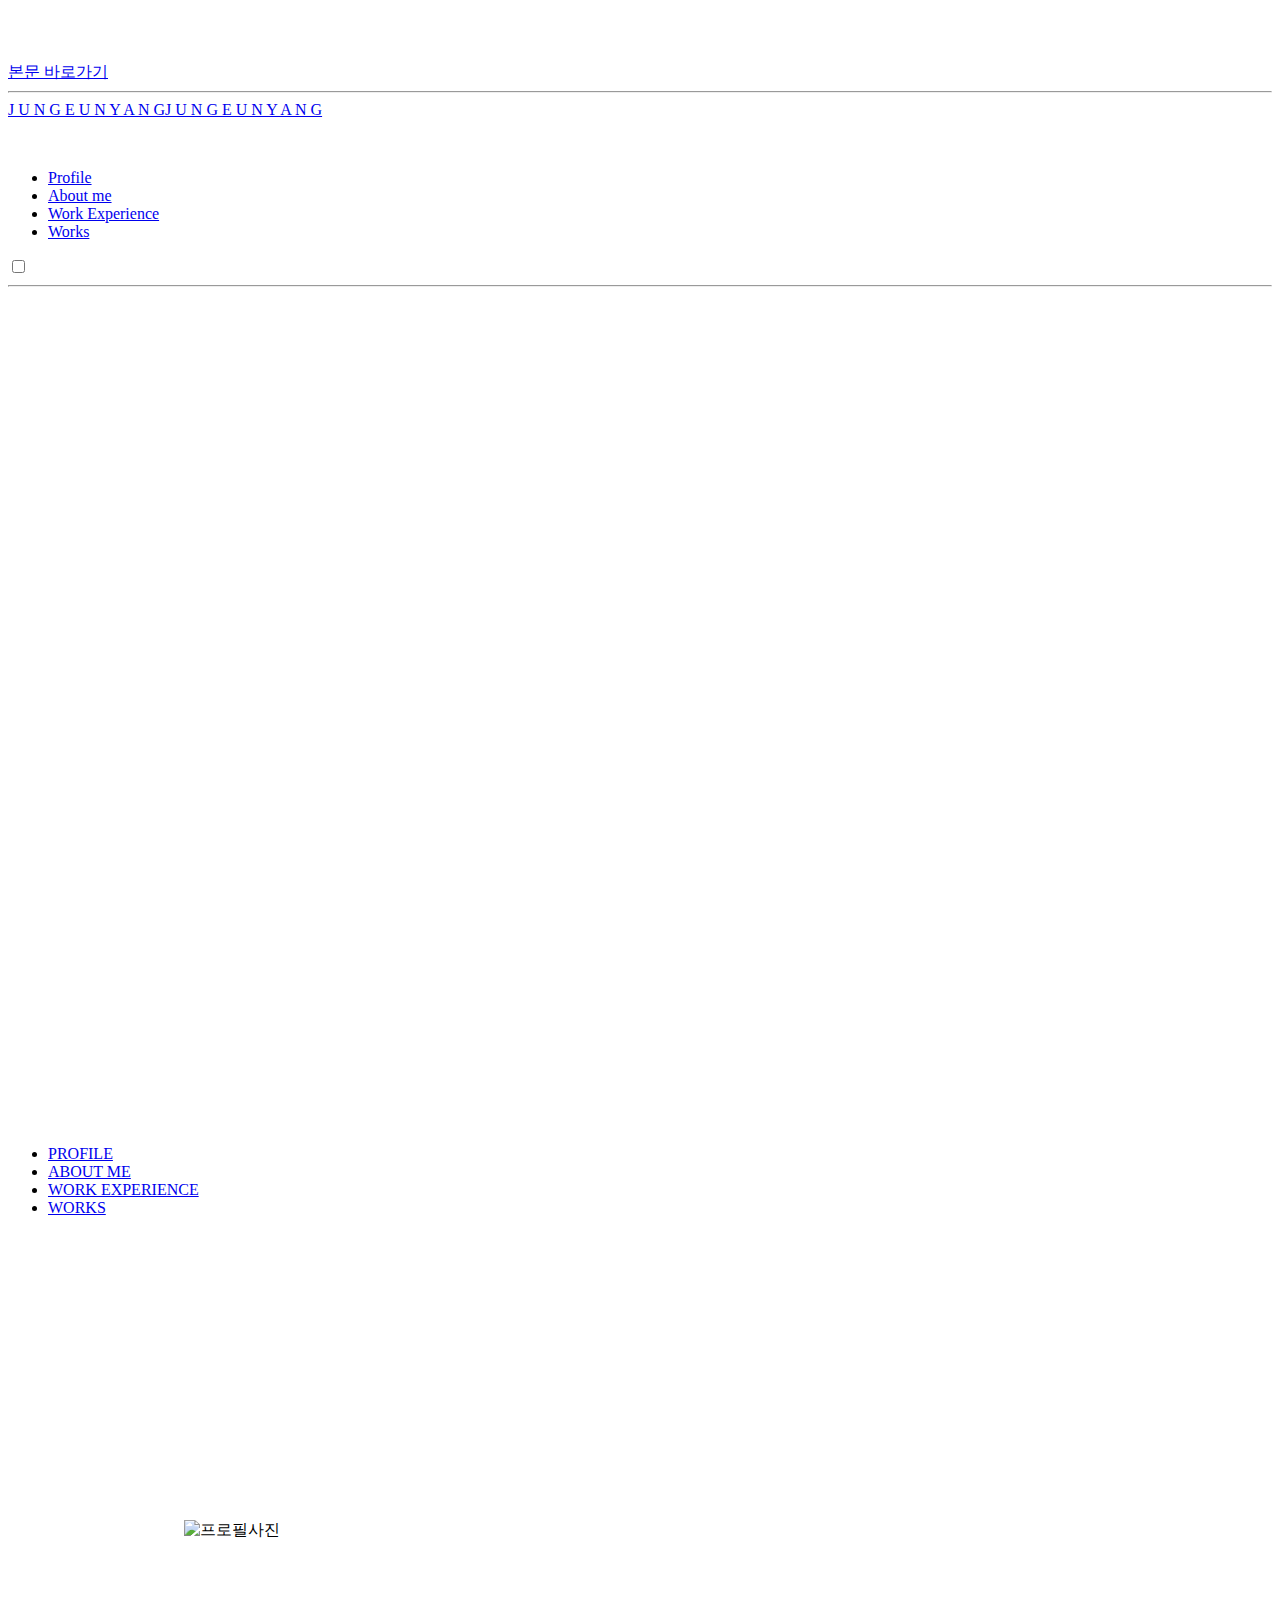
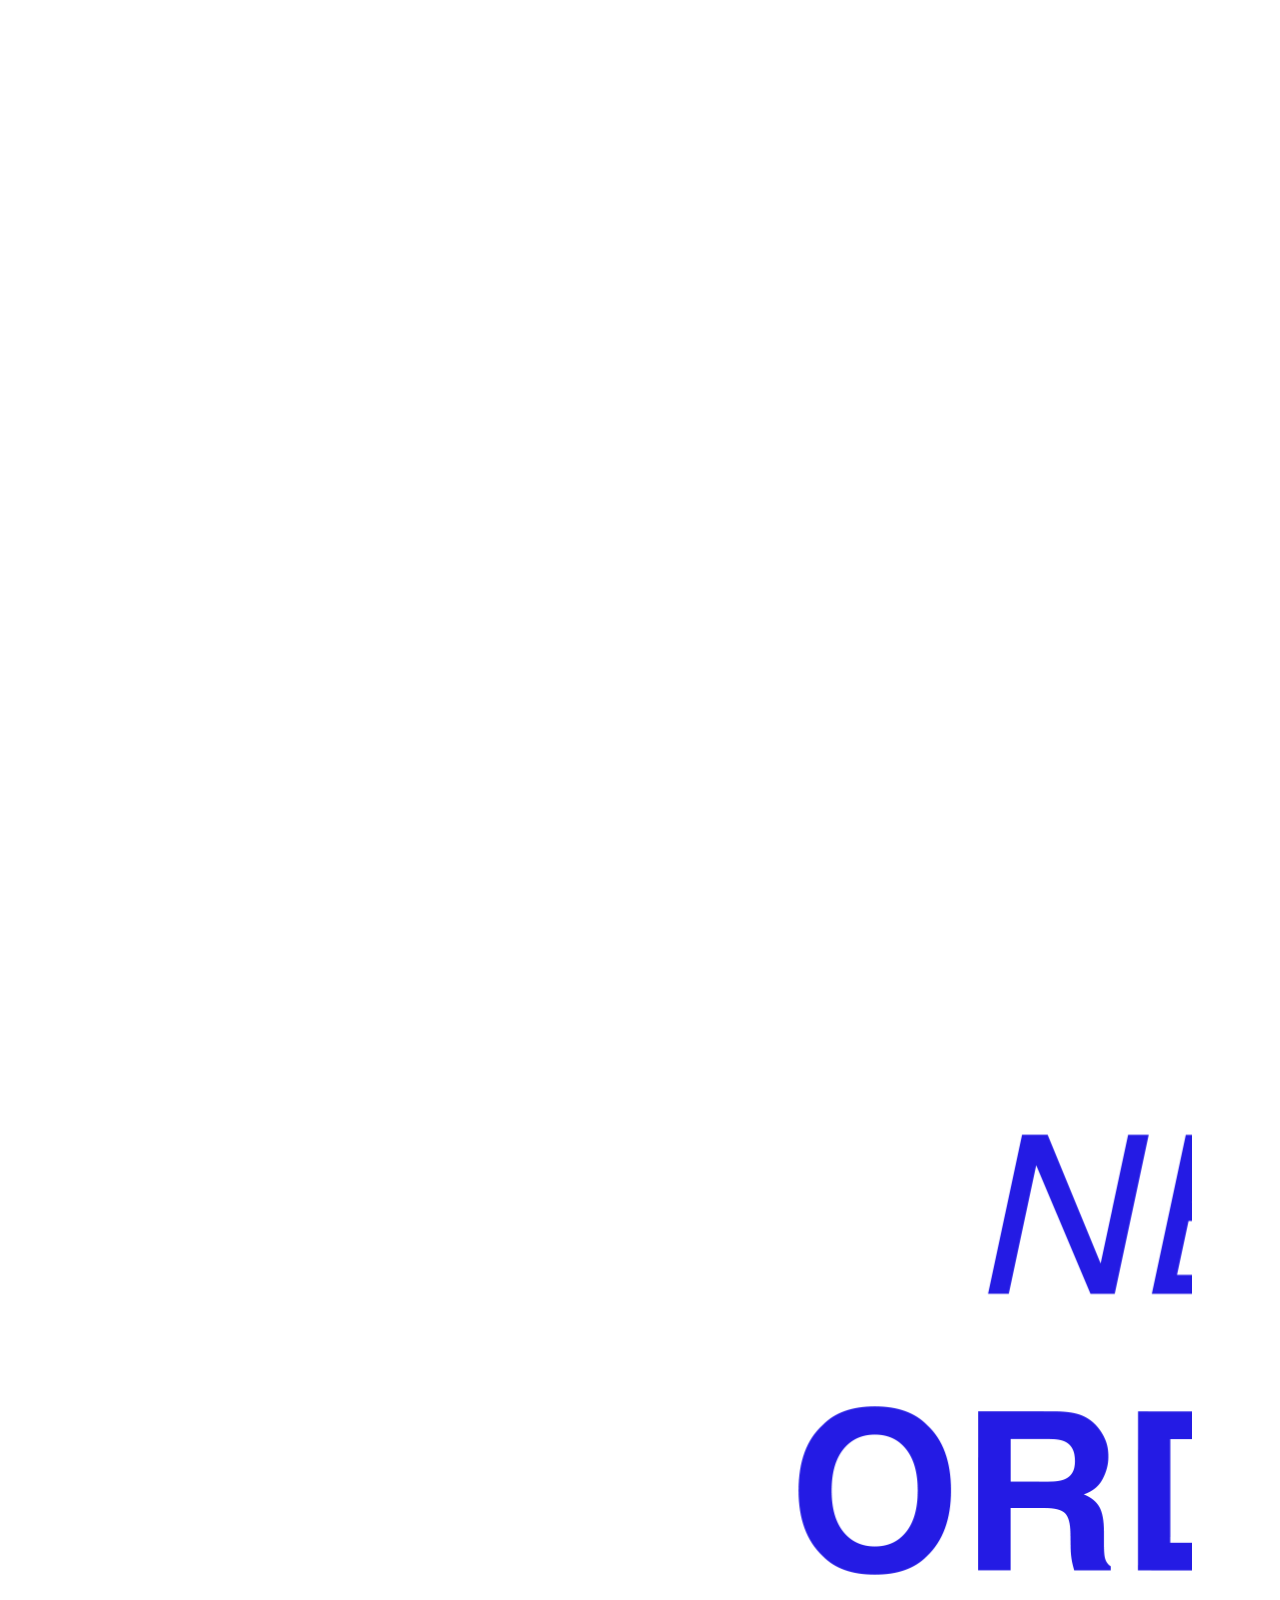
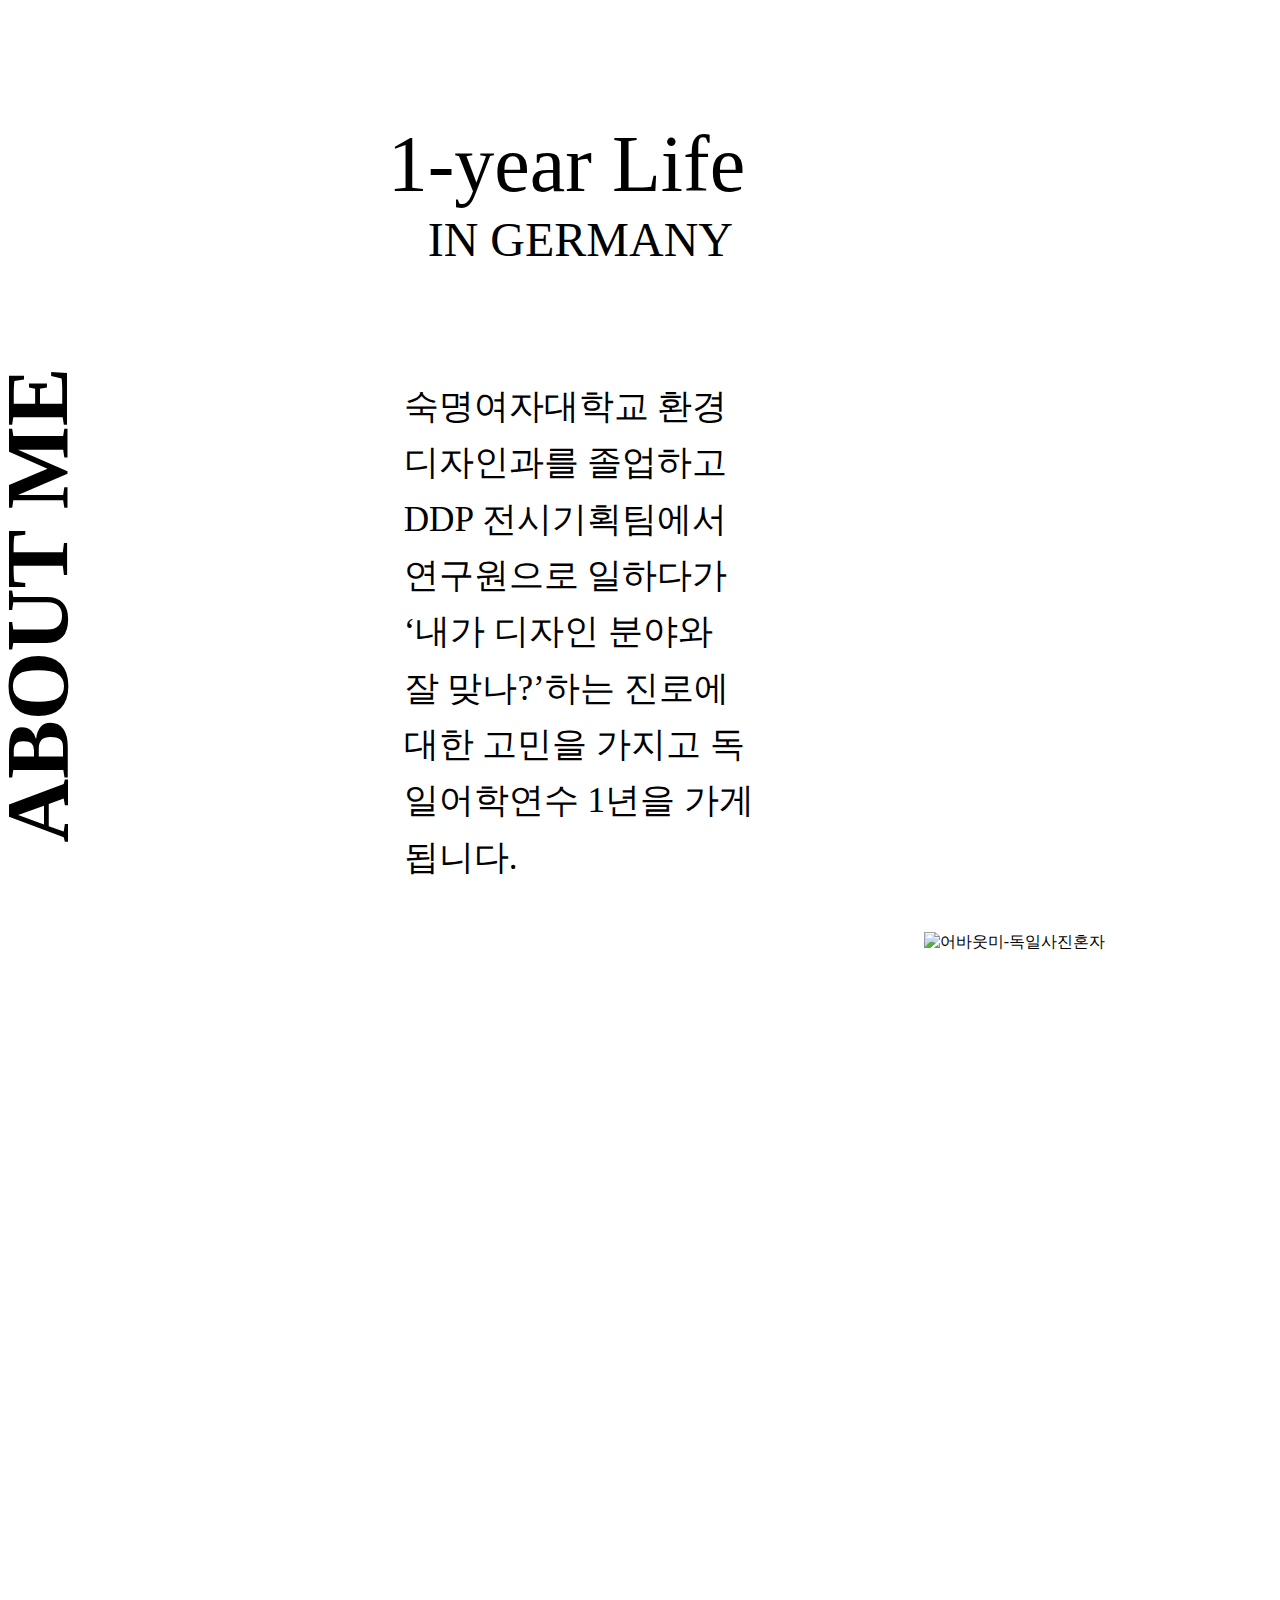
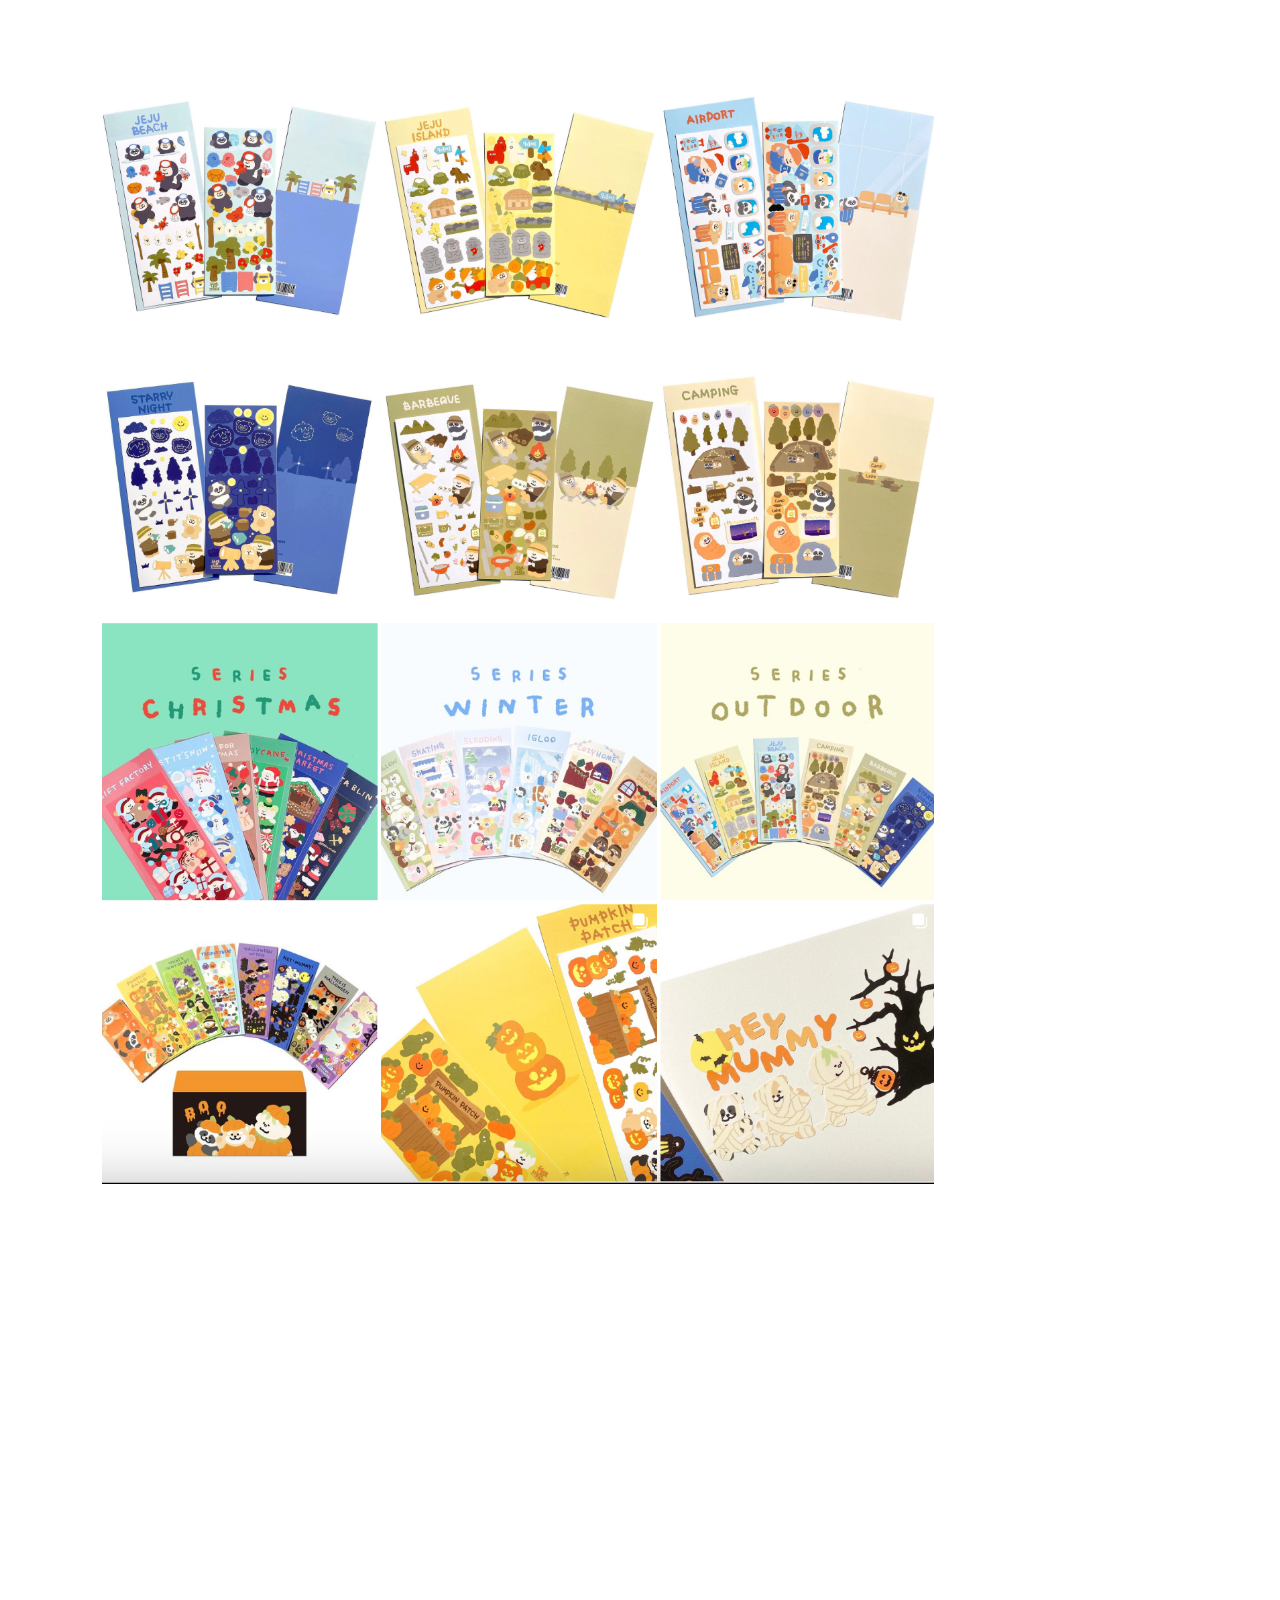
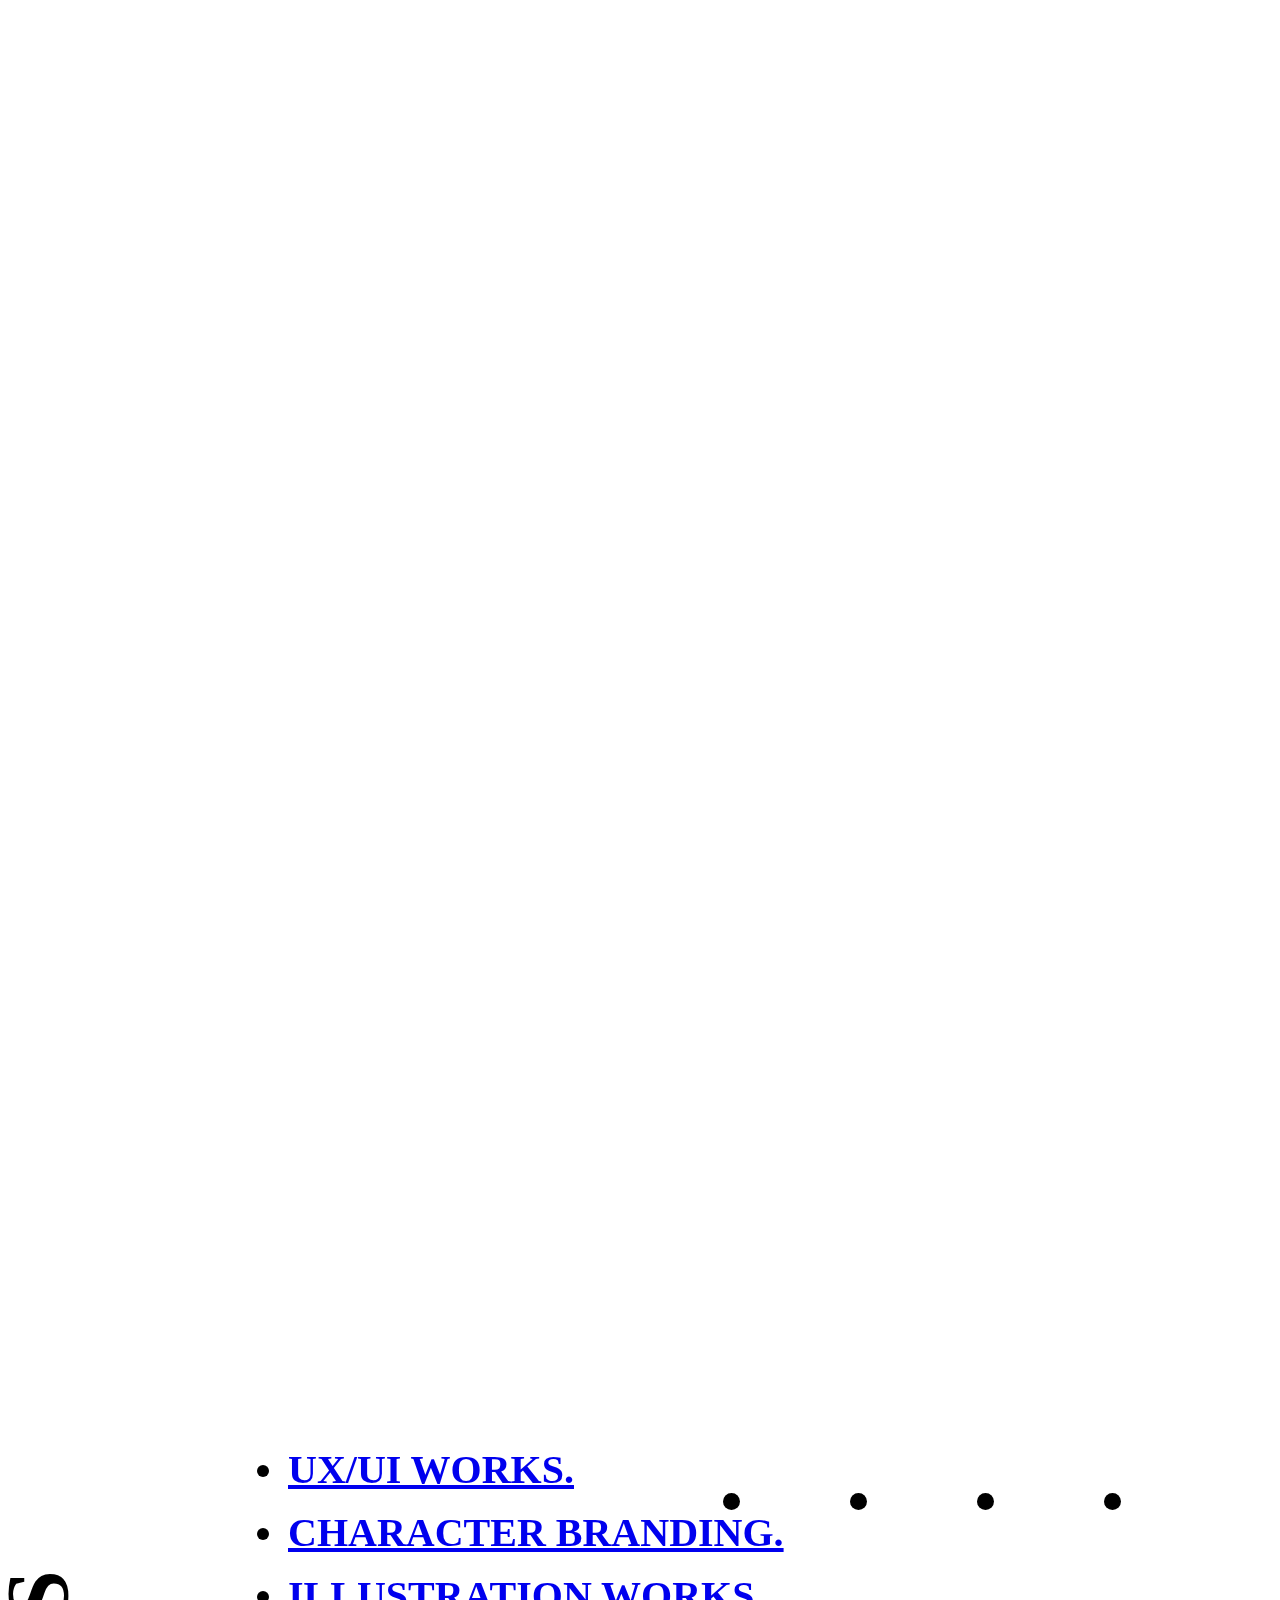
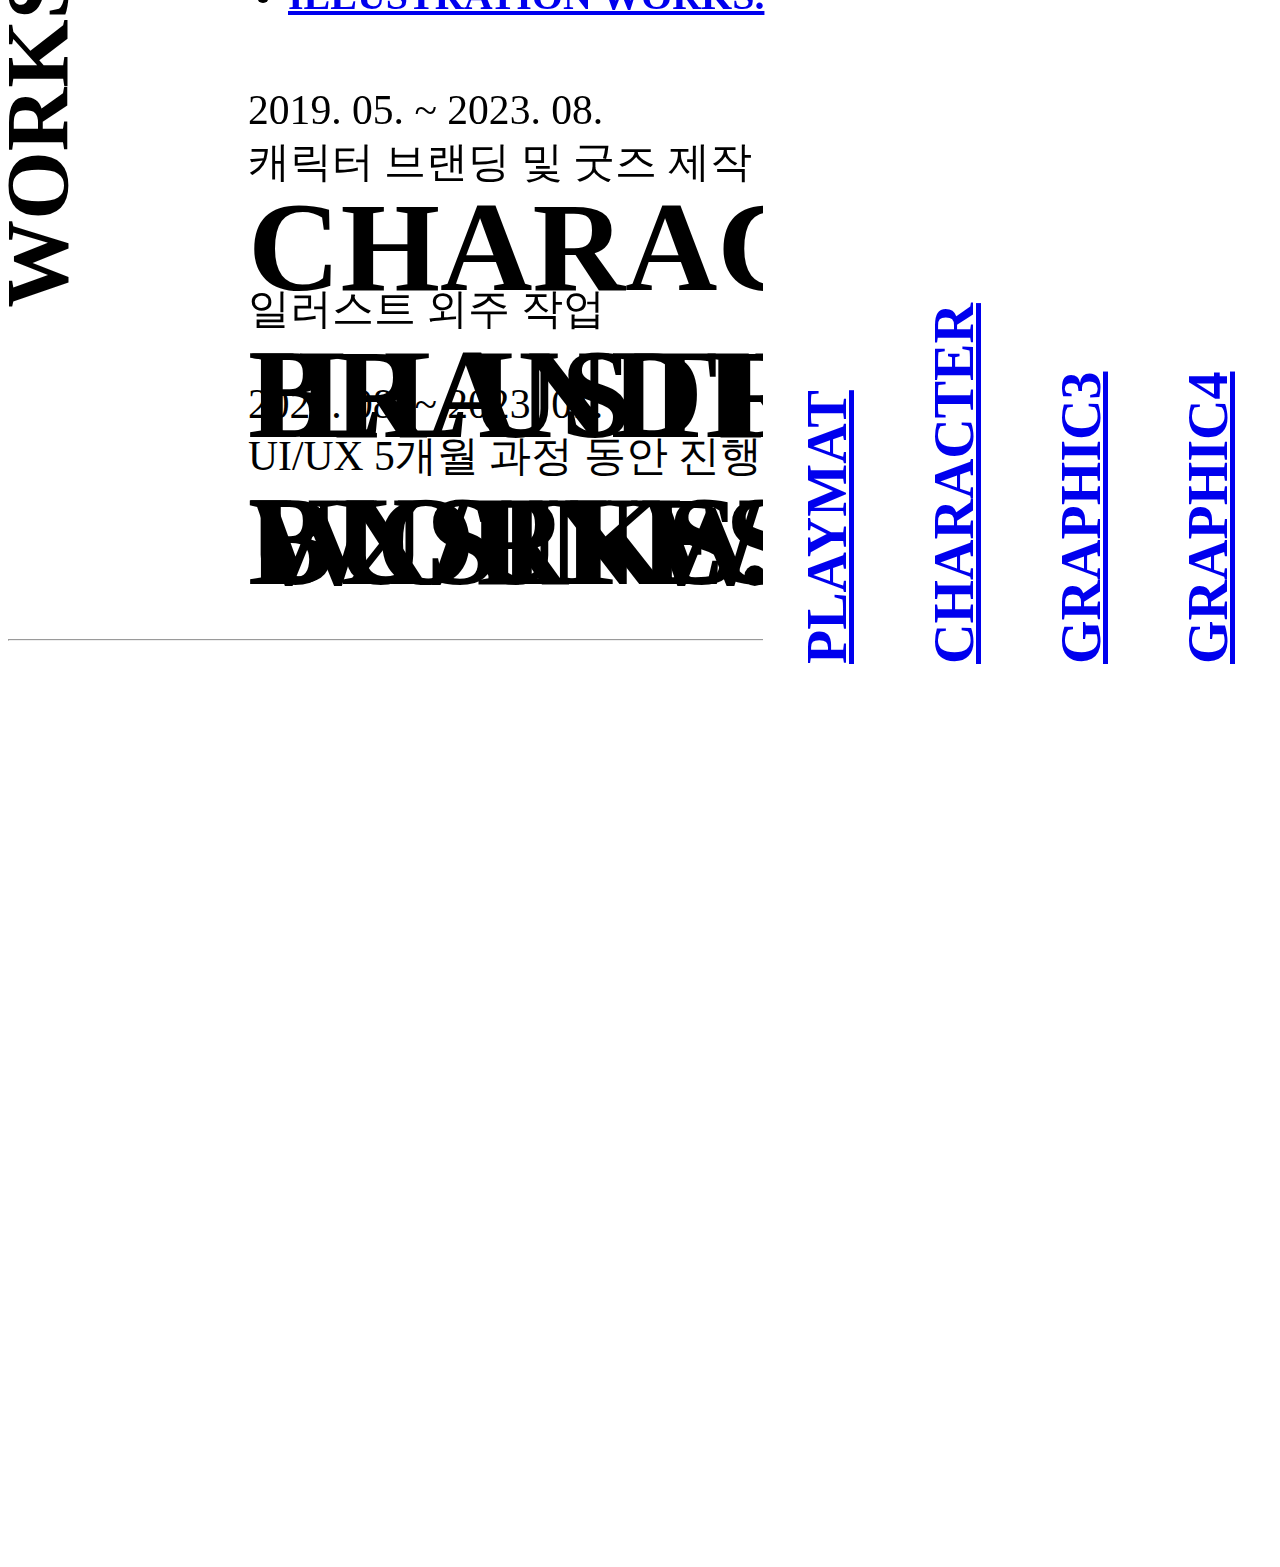
==== commit 582531c7: "0317-리모와페이지수정" ====
--- a/index.html
+++ b/index.html
@@ -442,23 +442,27 @@
                     <div class="box-con">
                       <!-- Swiper -->
                       <div
-                        style="--swiper-navigation-color: #fff; --swiper-pagination-color: #fff"
+                        style="--swiper-navigation-color: #fff; --swiper-pagination-color: var(--main-color)"
                         class="swiper mySwiper"
                       >
                         <div class="swiper-wrapper">
                           <div class="swiper-slide">
+                            <div class="title" data-swiper-parallax="-300">SPACE</div>
                             <img src="./img/works-playmat01.jpg" loading="lazy" />
                             <div class="swiper-lazy-preloader swiper-lazy-preloader-white"></div>
                           </div>
                           <div class="swiper-slide">
+                            <div class="title" data-swiper-parallax="-300">BARBIE HOUSE</div>
                             <img src="./img/works-playmat02.jpg" loading="lazy" />
                             <div class="swiper-lazy-preloader swiper-lazy-preloader-white"></div>
                           </div>
                           <div class="swiper-slide">
+                            <div class="title" data-swiper-parallax="-300">DINOSAUR</div>
                             <img src="./img/works-playmat03.jpg" loading="lazy" />
                             <div class="swiper-lazy-preloader swiper-lazy-preloader-white"></div>
                           </div>
                           <div class="swiper-slide">
+                            <div class="title" data-swiper-parallax="-300">CONSTRUCTION</div>
                             <img src="./img/works-playmat04.jpg" loading="lazy" />
                             <div class="swiper-lazy-preloader swiper-lazy-preloader-white"></div>
                           </div>
@@ -470,7 +474,7 @@
                     </div>
                   </div>
                 </li>
-                <li><a href="#!" class="graphic2">GRAPHIC2</a></li>
+                <li><a href="#!" class="graphic2">CHARACTER BRANDING</a></li>
                 <li><a href="#!" class="graphic3">GRAPHIC3</a></li>
                 <li><a href="#!" class="graphic4">GRAPHIC4</a></li>
               </ul>
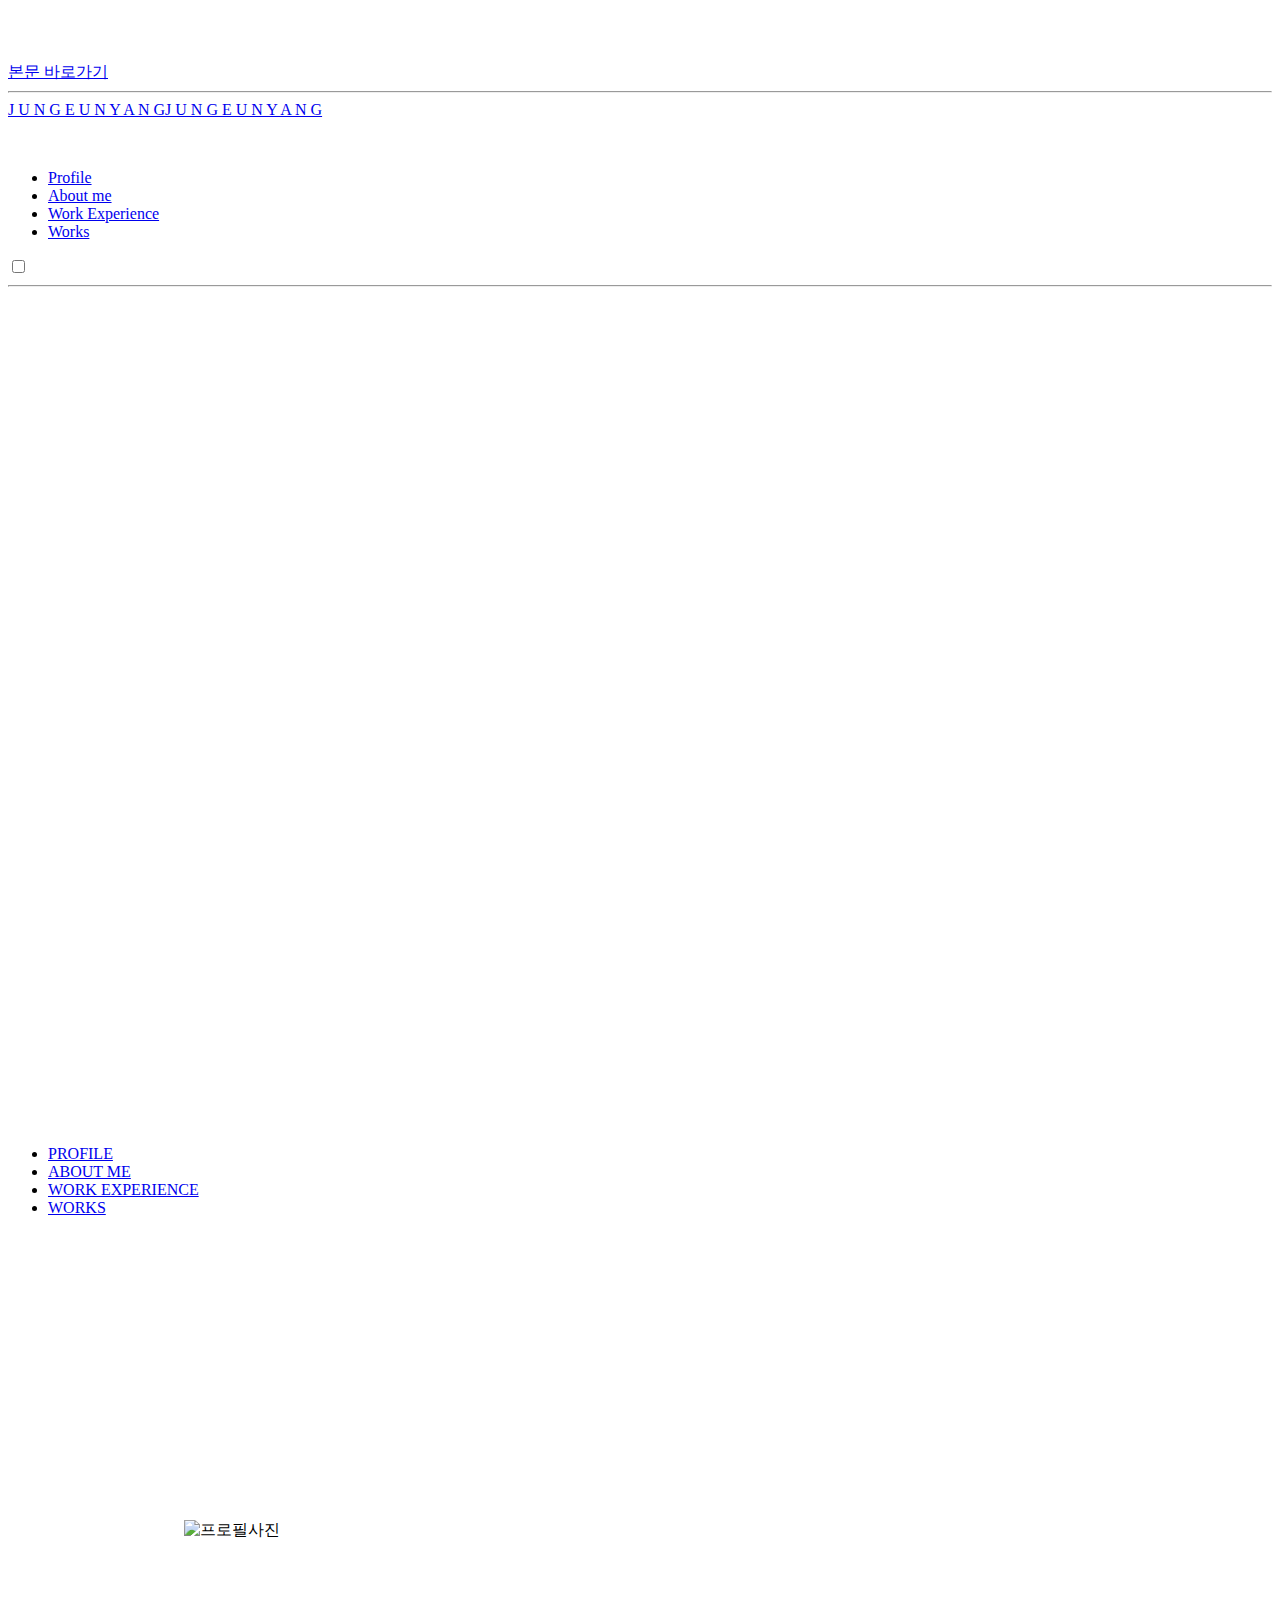
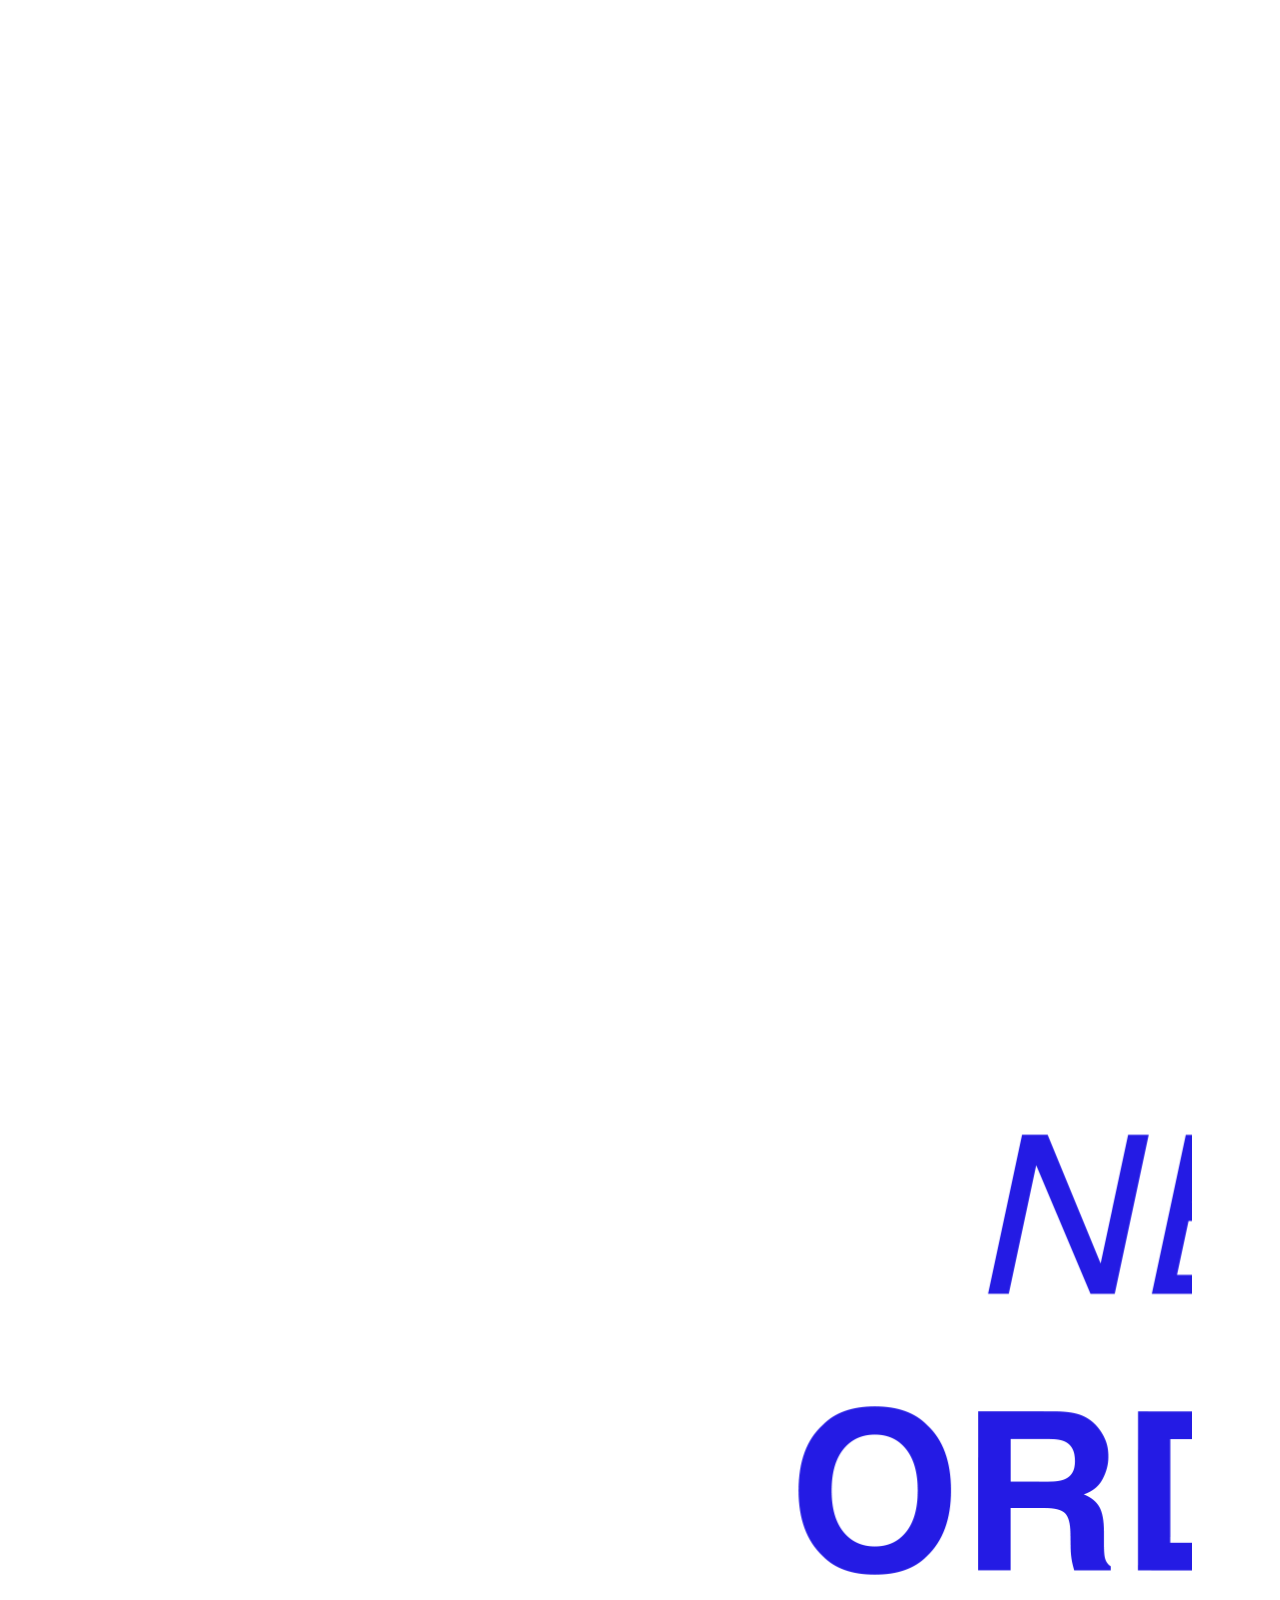
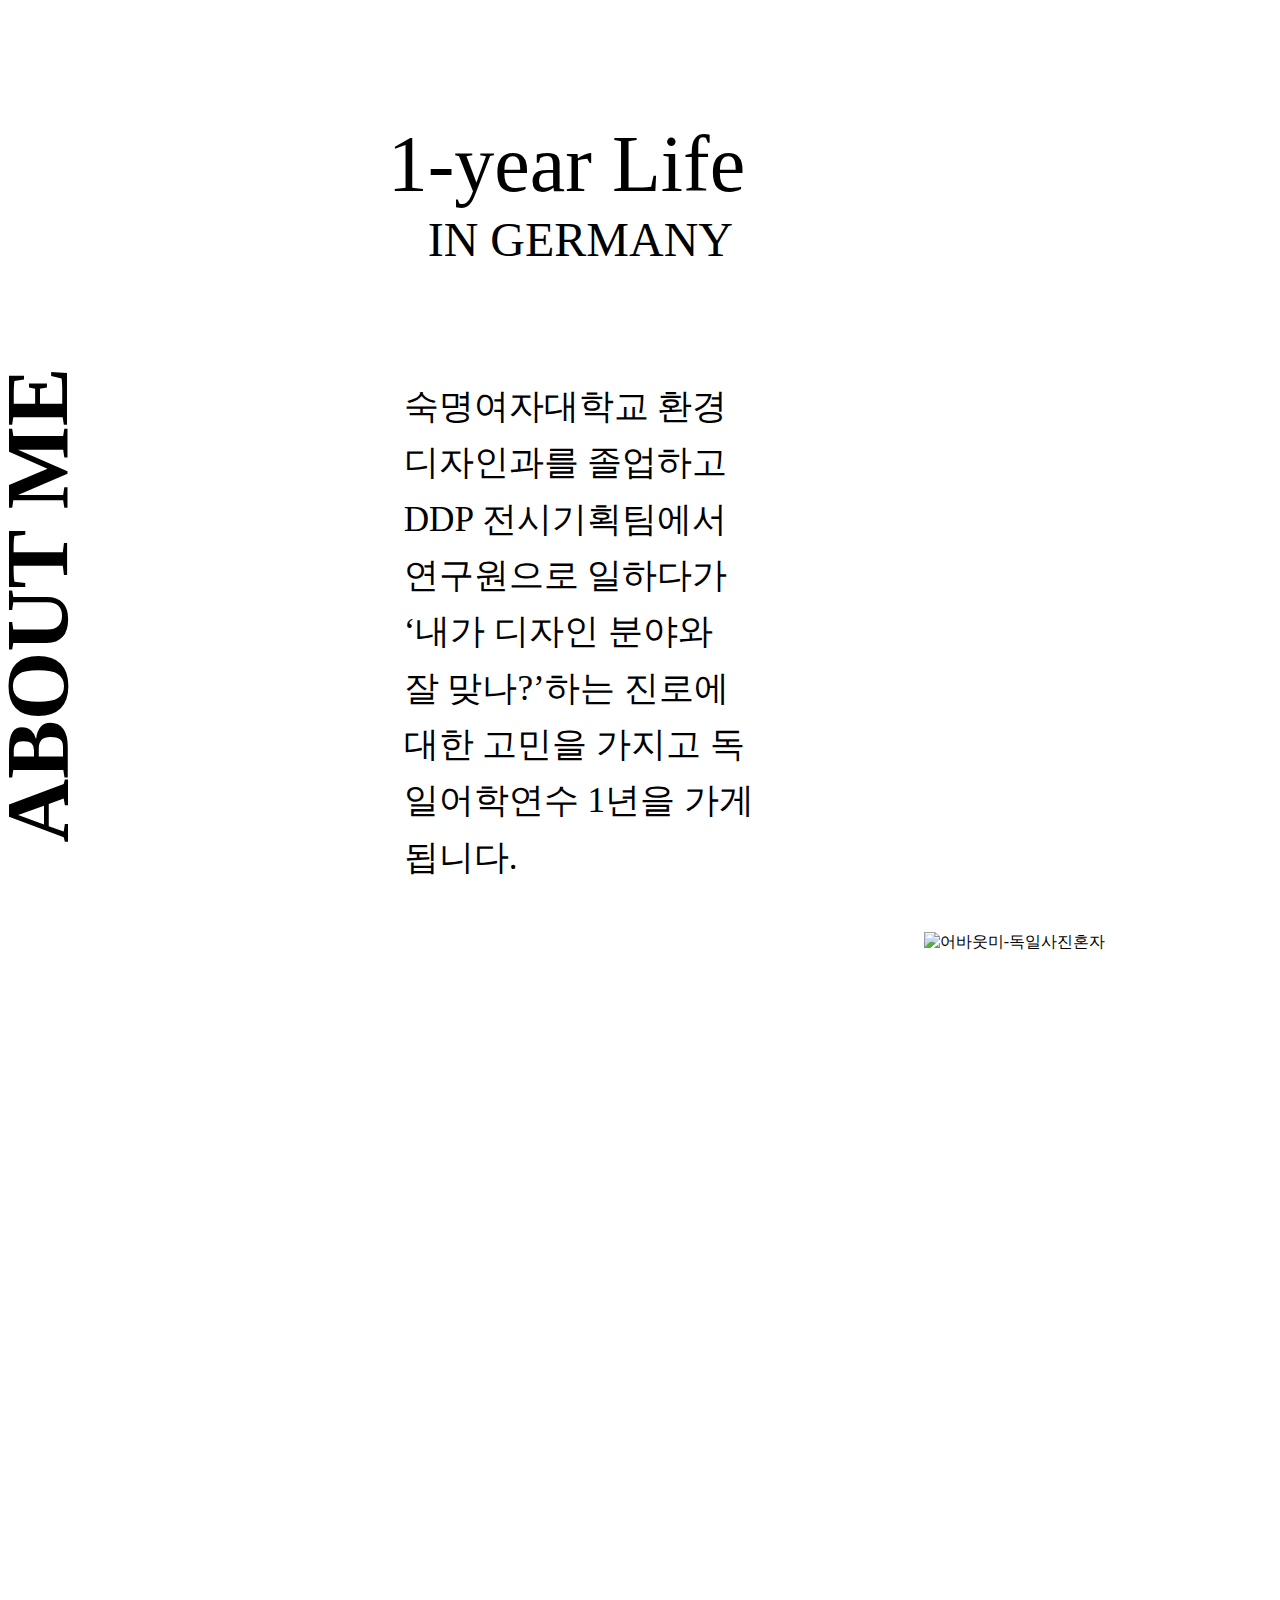
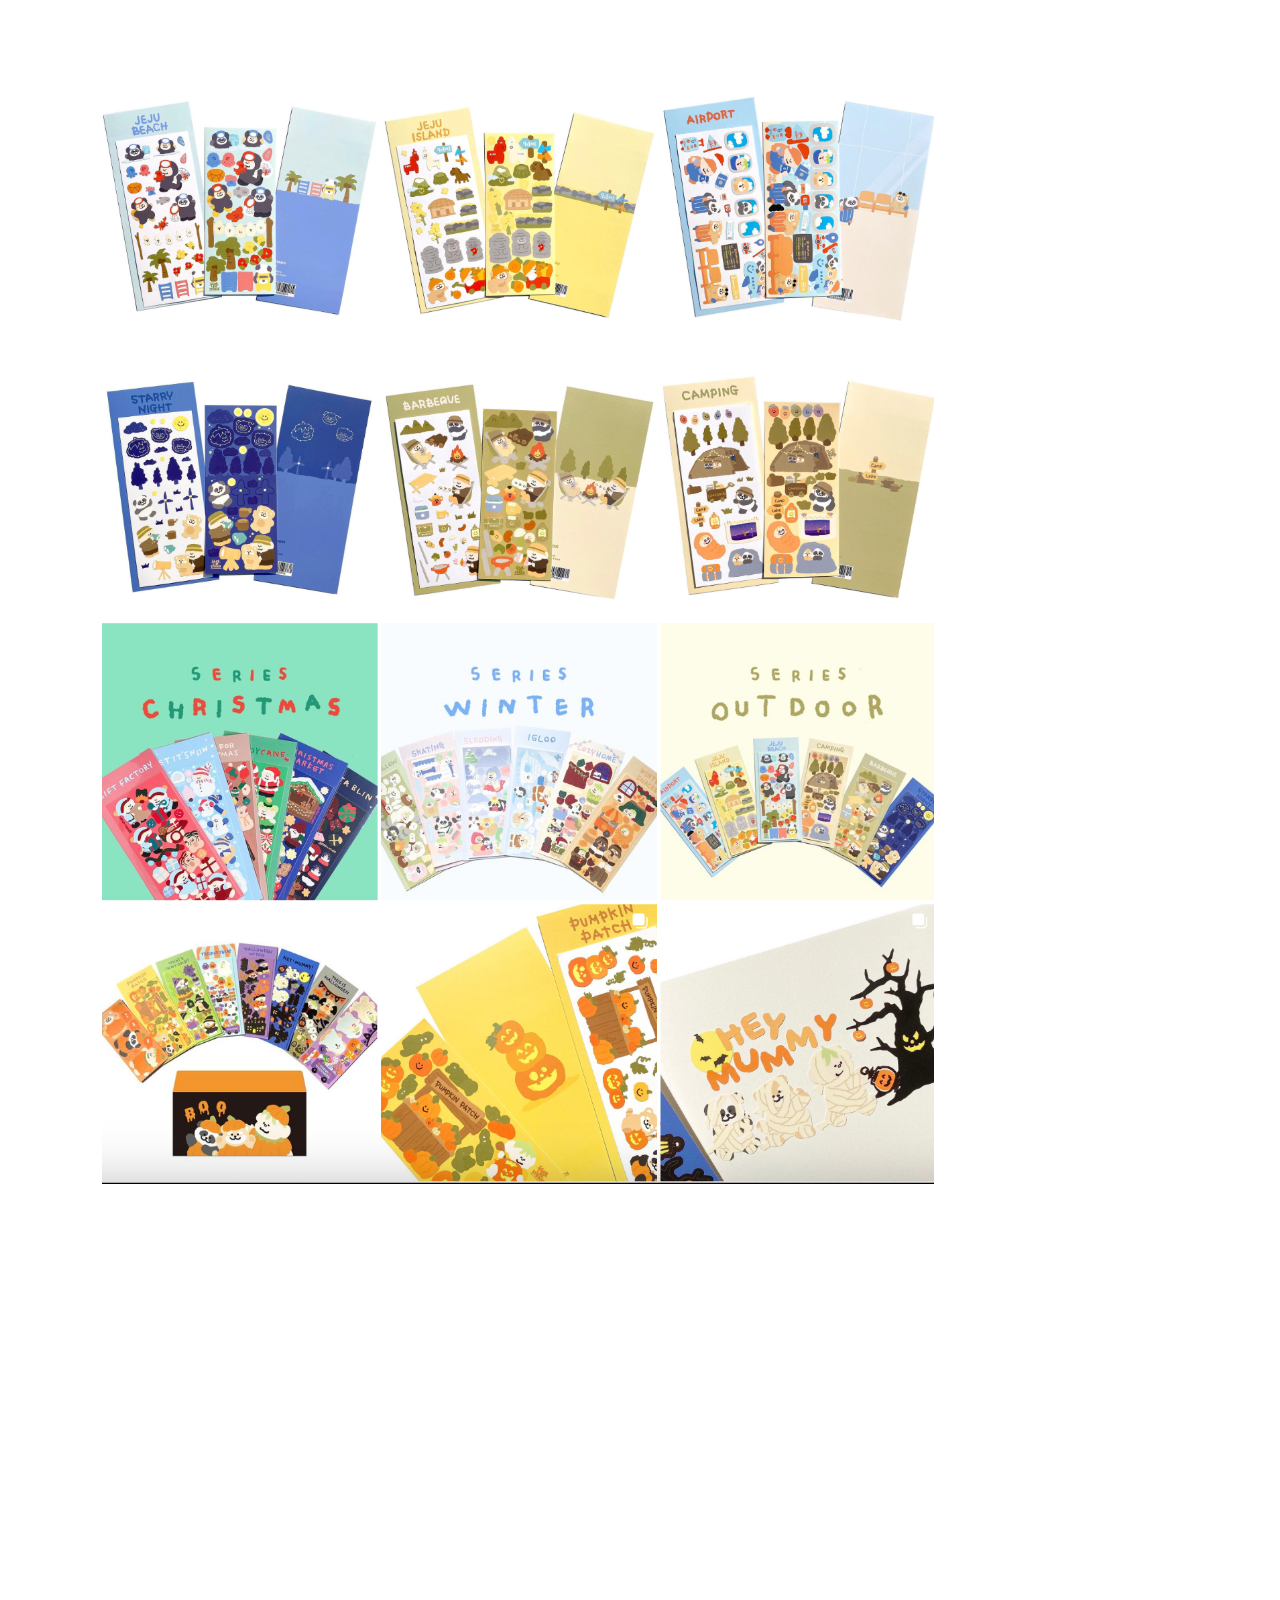
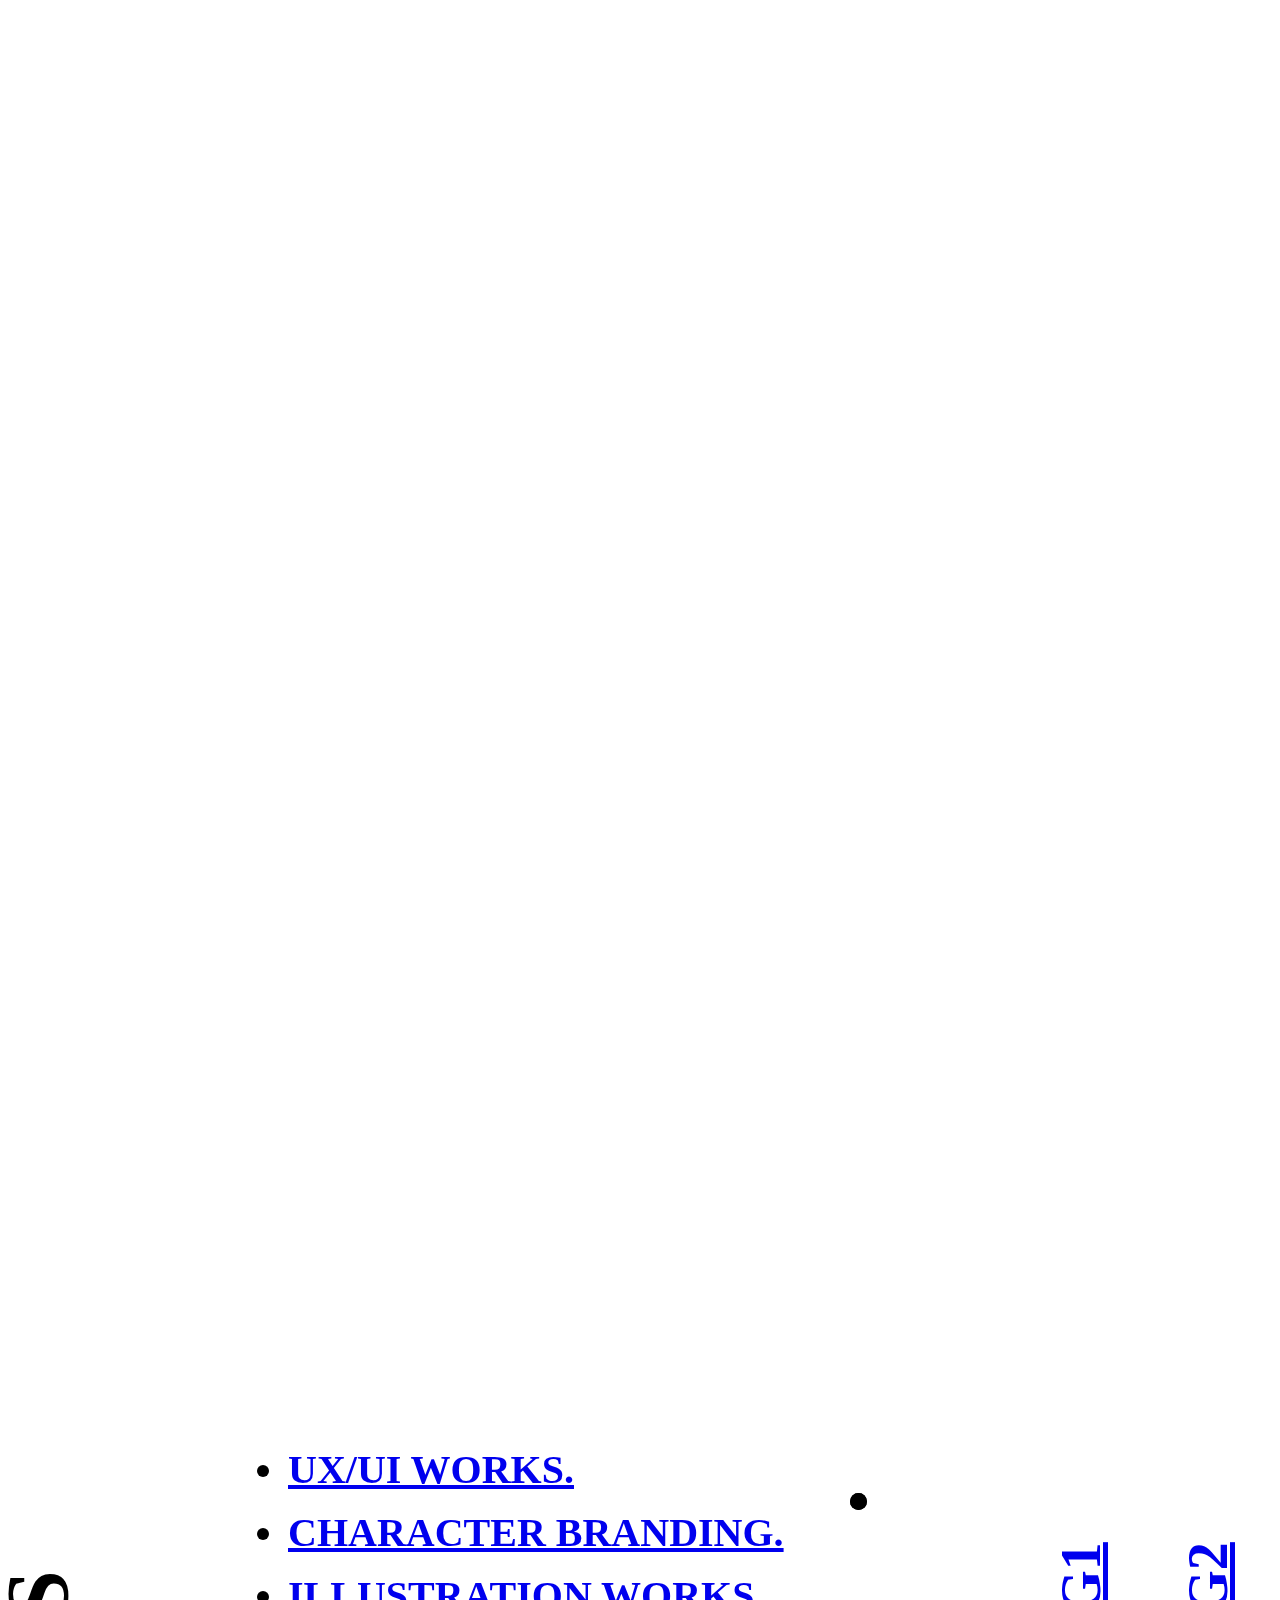
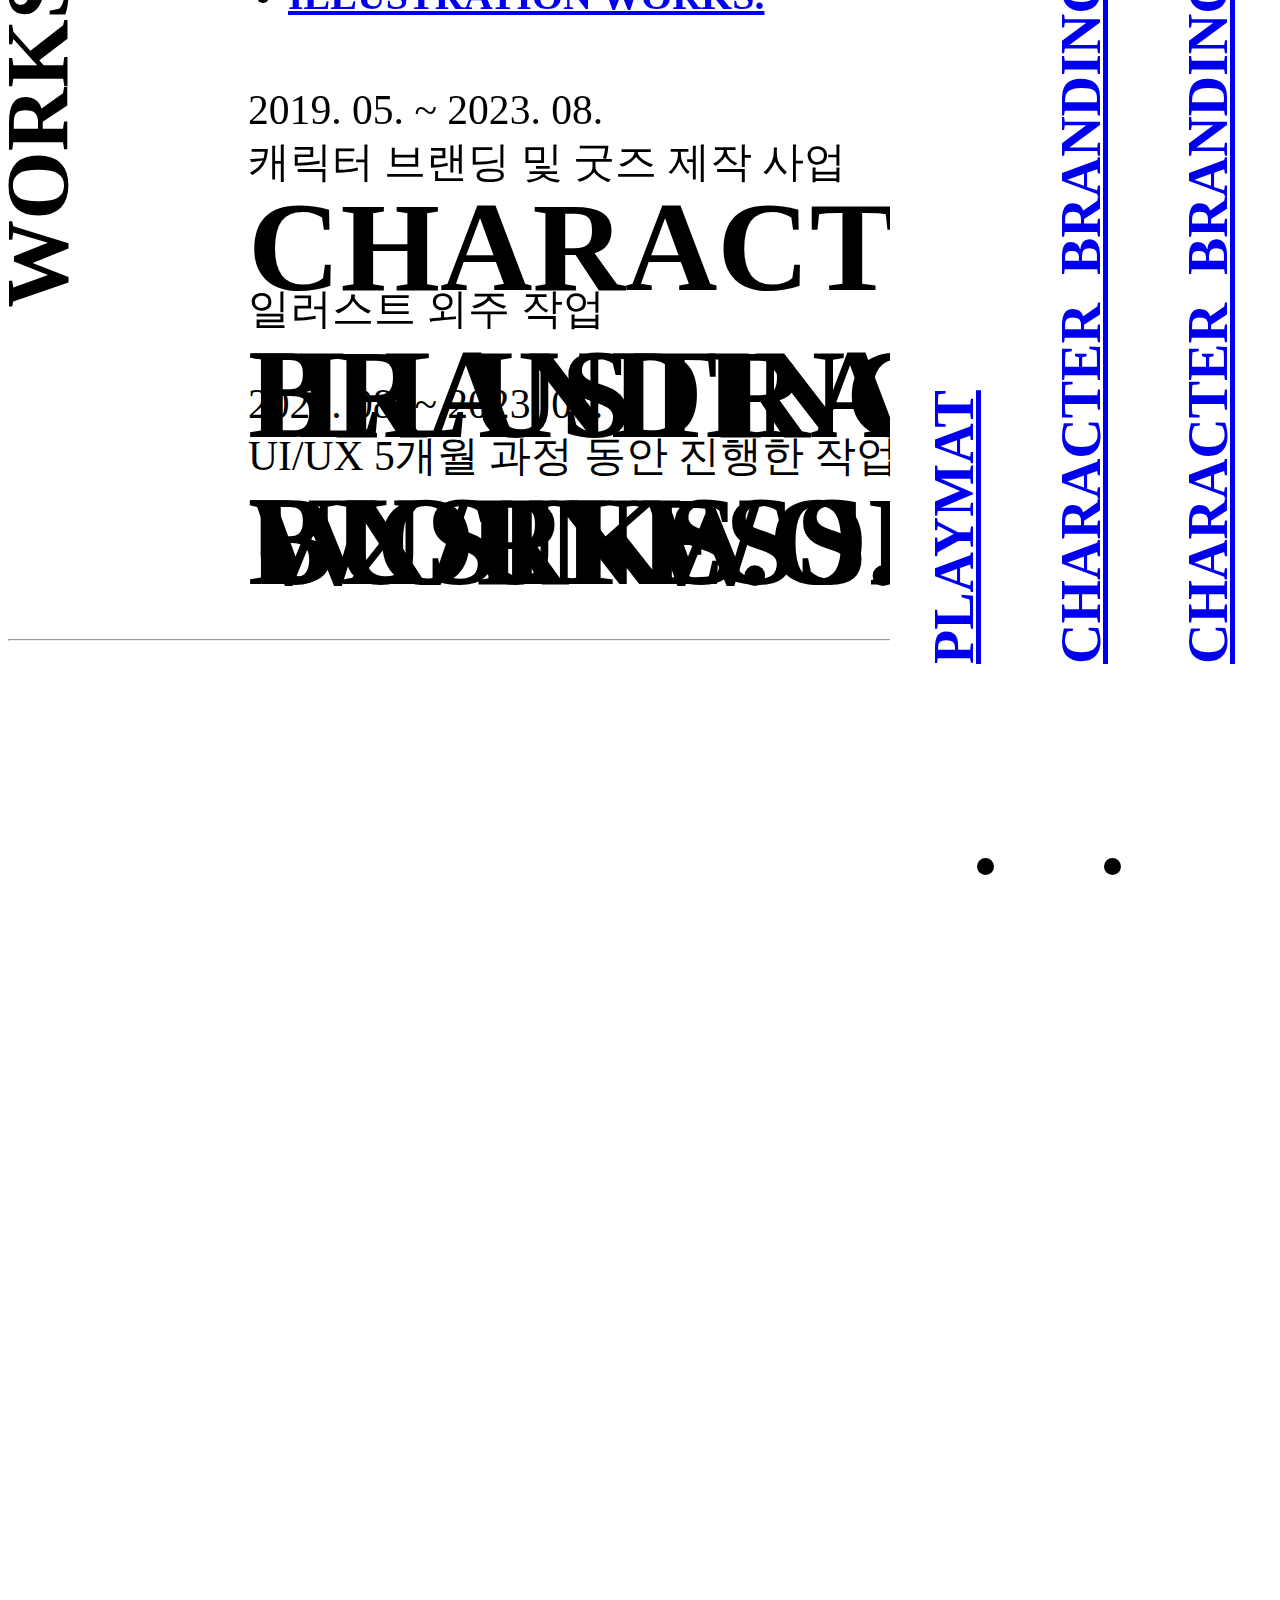
==== commit 3ef6d2cf: "0318-이미지깨지는것 뺌" ====
--- a/index.html
+++ b/index.html
@@ -426,8 +426,73 @@
                 <dd>CHARACTER BRANDING BUSINESS.</dd>
               </dl>
               <ul class="works-list-item">
-                <li><a href="#!" class="ggoblin_studio">GGOBLIN_STUDIO</a></li>
-                <li><a href="#!" class="adsologist">ADSOLOGIST</a></li>
+                <li>
+                  <a href="#!" class="ggoblin_studio">GGOBLIN_STUDIO</a>
+                  <div class="works-list-item-detail">
+                    <div class="box-con ggoblin_studio">
+                      <a href="https://www.instagram.com/ggoblin_studio/" target="_blank" class="box-btn ggoblin_studio"
+                        >INSTAGRAM</a
+                      >
+                      <div
+                        style="
+                          --swiper-navigation-color: var(--main-color);
+                          --swiper-pagination-color: var(--main-color);
+                        "
+                        class="swiper mySwiper"
+                      >
+                        <div class="swiper-wrapper ggoblin_studio">
+                          <div class="swiper-slide">
+                            <img src="./img/works-ggoblin01.jpg" loading="lazy" />
+                            <div class="swiper-lazy-preloader swiper-lazy-preloader-white"></div>
+                          </div>
+                          <div class="swiper-slide">
+                            <img src="./img/works-ggoblin02.jpg" loading="lazy" />
+                            <div class="swiper-lazy-preloader swiper-lazy-preloader-white"></div>
+                          </div>
+                          <div class="swiper-slide">
+                            <img src="./img/works-ggoblin03.jpg" loading="lazy" />
+                            <div class="swiper-lazy-preloader swiper-lazy-preloader-white"></div>
+                          </div>
+                          <div class="swiper-slide">
+                            <img src="./img/works-ggoblin04.jpg" loading="lazy" />
+                            <div class="swiper-lazy-preloader swiper-lazy-preloader-white"></div>
+                          </div>
+                          <div class="swiper-slide">
+                            <img src="./img/works-ggoblin05.jpg" loading="lazy" />
+                            <div class="swiper-lazy-preloader swiper-lazy-preloader-white"></div>
+                          </div>
+                          <div class="swiper-slide">
+                            <img src="./img/works-ggoblin06.jpg" loading="lazy" />
+                            <div class="swiper-lazy-preloader swiper-lazy-preloader-white"></div>
+                          </div>
+                          <div class="swiper-slide">
+                            <img src="./img/works-ggoblin07.jpg" loading="lazy" />
+                            <div class="swiper-lazy-preloader swiper-lazy-preloader-white"></div>
+                          </div>
+                          <div class="swiper-slide">
+                            <img src="./img/works-ggoblin08.jpg" loading="lazy" />
+                            <div class="swiper-lazy-preloader swiper-lazy-preloader-white"></div>
+                          </div>
+                          <div class="swiper-slide">
+                            <img src="./img/works-ggoblin09.jpg" loading="lazy" />
+                            <div class="swiper-lazy-preloader swiper-lazy-preloader-white"></div>
+                          </div>
+                          <div class="swiper-slide">
+                            <img src="./img/works-ggoblin10.jpg" loading="lazy" />
+                            <div class="swiper-lazy-preloader swiper-lazy-preloader-white"></div>
+                          </div>
+                          <div class="swiper-slide">
+                            <img src="./img/works-ggoblin11.jpg" loading="lazy" />
+                            <div class="swiper-lazy-preloader swiper-lazy-preloader-white"></div>
+                          </div>
+                        </div>
+                        <div class="swiper-button-next"></div>
+                        <div class="swiper-button-prev"></div>
+                        <div class="swiper-pagination"></div>
+                      </div>
+                    </div>
+                  </div>
+                </li>
               </ul>
             </div>
             <div class="works-list-info">
@@ -437,10 +502,9 @@
               </dl>
               <ul class="works-list-item">
                 <li>
-                  <a href="#!" class="graphic1">PLAYMAT</a>
+                  <a href="#!" class="illutartion1">PLAYMAT</a>
                   <div class="works-list-item-detail">
                     <div class="box-con">
-                      <!-- Swiper -->
                       <div
                         style="--swiper-navigation-color: #fff; --swiper-pagination-color: var(--main-color)"
                         class="swiper mySwiper"
@@ -474,9 +538,30 @@
                     </div>
                   </div>
                 </li>
-                <li><a href="#!" class="graphic2">CHARACTER BRANDING</a></li>
-                <li><a href="#!" class="graphic3">GRAPHIC3</a></li>
-                <li><a href="#!" class="graphic4">GRAPHIC4</a></li>
+                <li>
+                  <a href="#!" class="illustration2">CHARACTER_BRANDING1</a>
+                  <div class="works-list-item-detail illustration2">
+                    <div class="box-con illustration2">
+                      <div class="box-text illustration2">
+                        <figure><img src="./img/adsologist-logo.png" alt="" /></figure>
+                        <p>어린이날 행사를 위한 굿즈 제작을 위한 캐릭터 브랜딩</p>
+                      </div>
+                      <figure>
+                        <img src="./img/works-characterbranding.png" alt="" />
+                      </figure>
+                    </div>
+                  </div>
+                </li>
+                <li>
+                  <a href="#!" class="illustration3">CHARACTER_BRANDING2</a>
+                  <div class="works-list-item-detail illustration3">
+                    <div class="box-con illustration3">
+                      <figure>
+                        <img src="./img/works-hakunamadata.png" alt="" />
+                      </figure>
+                    </div>
+                  </div>
+                </li>
               </ul>
             </div>
           </div>
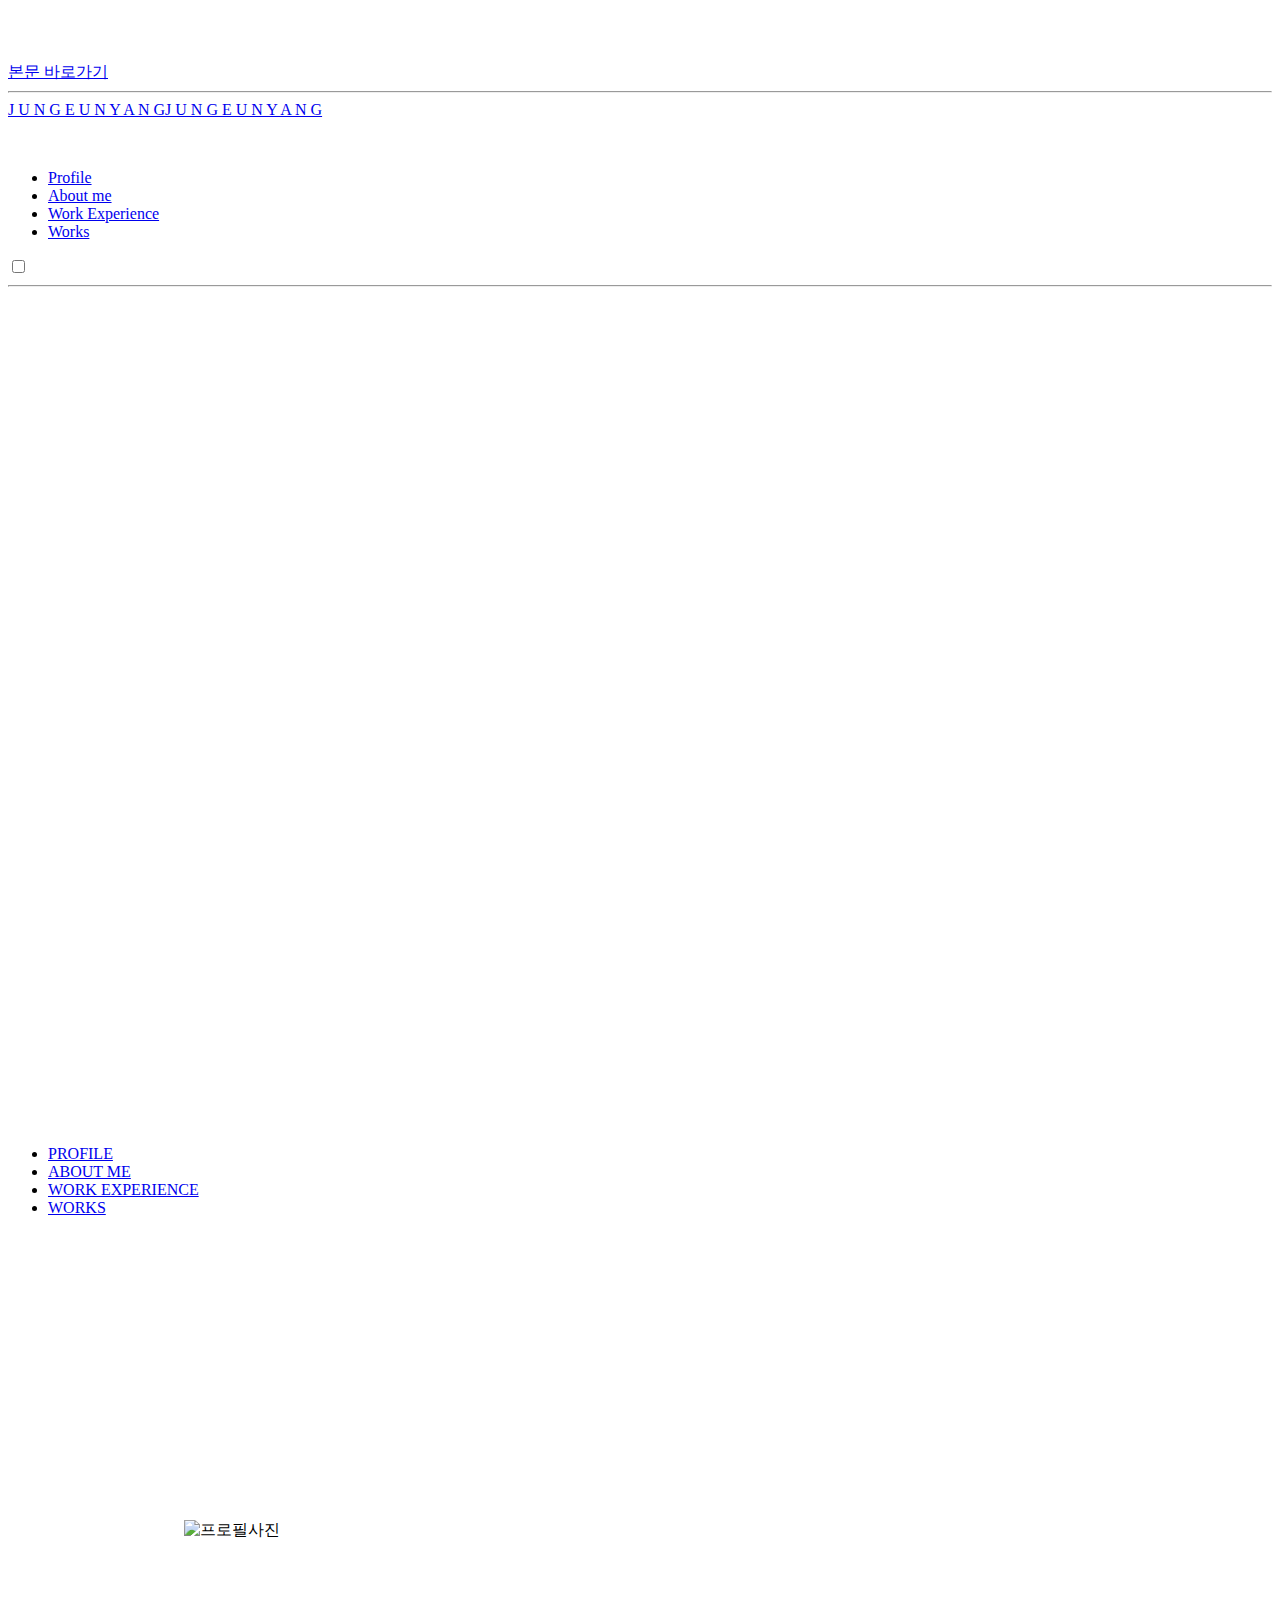
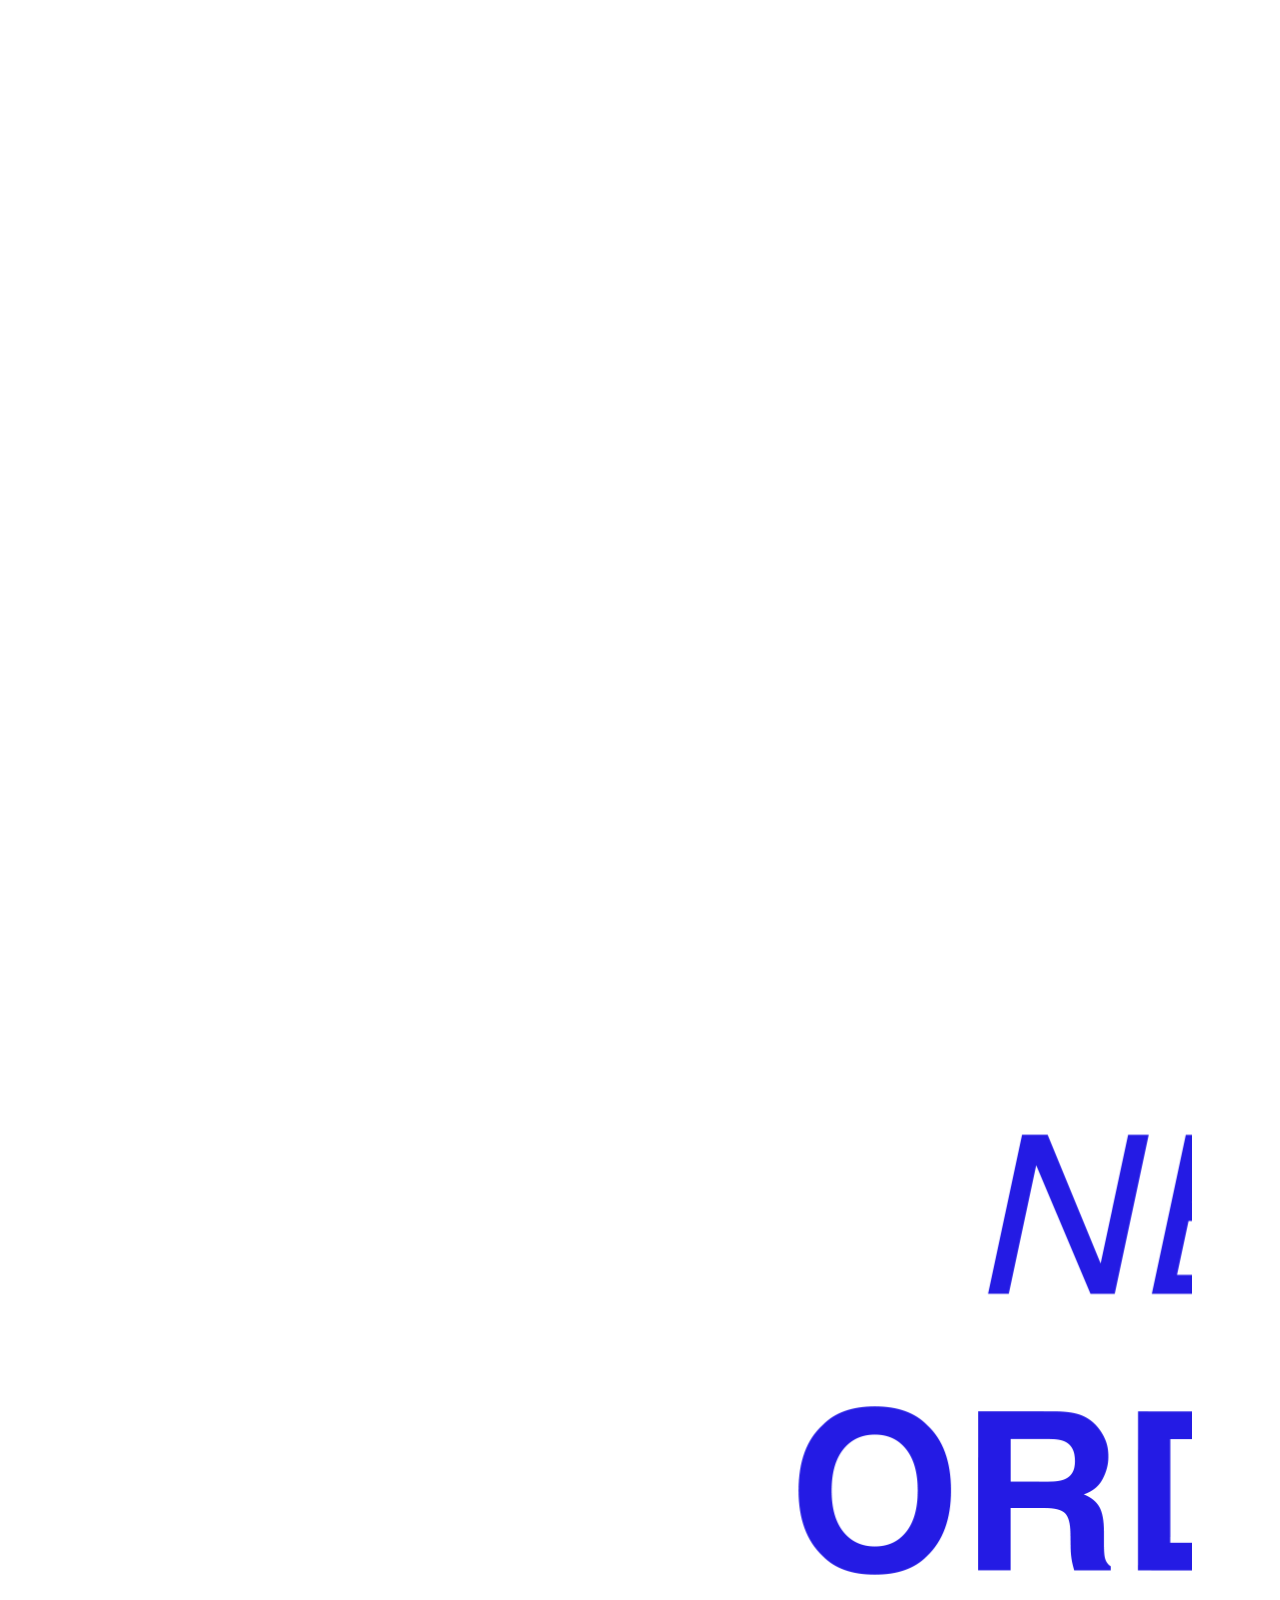
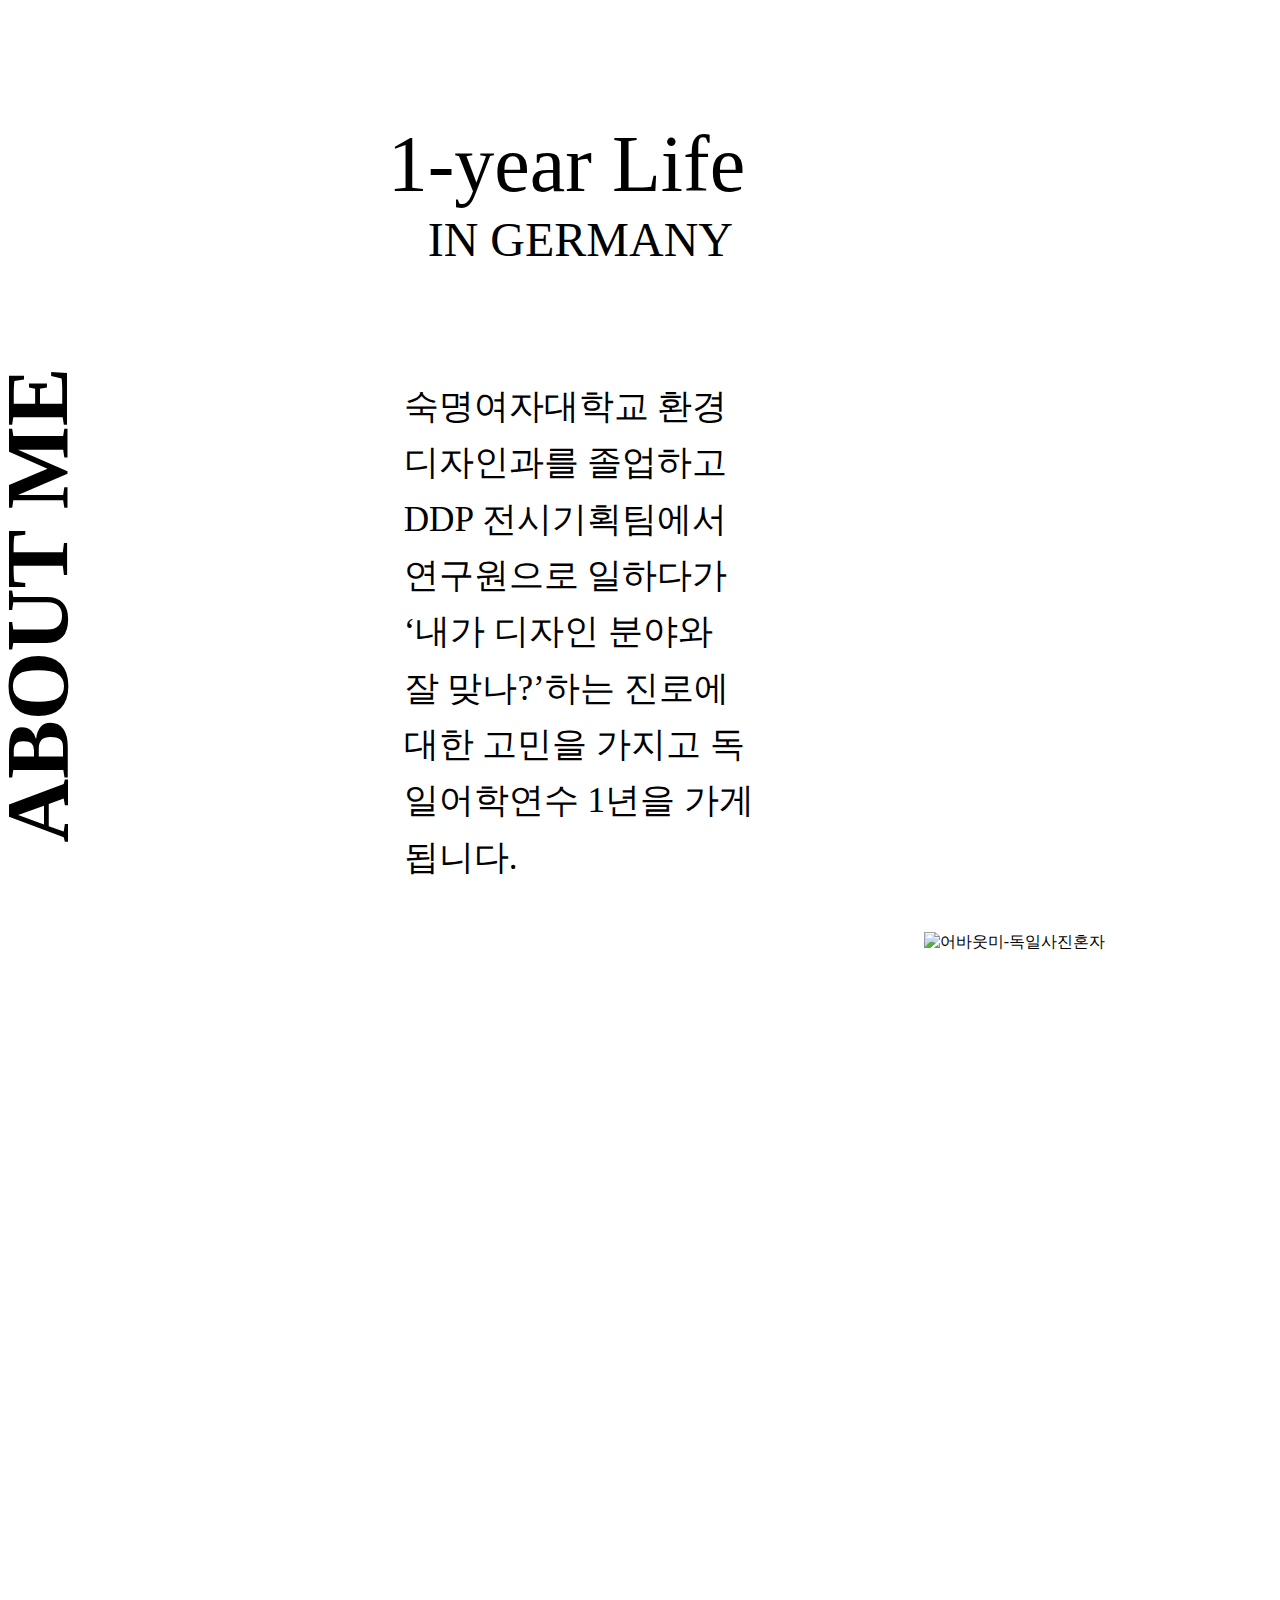
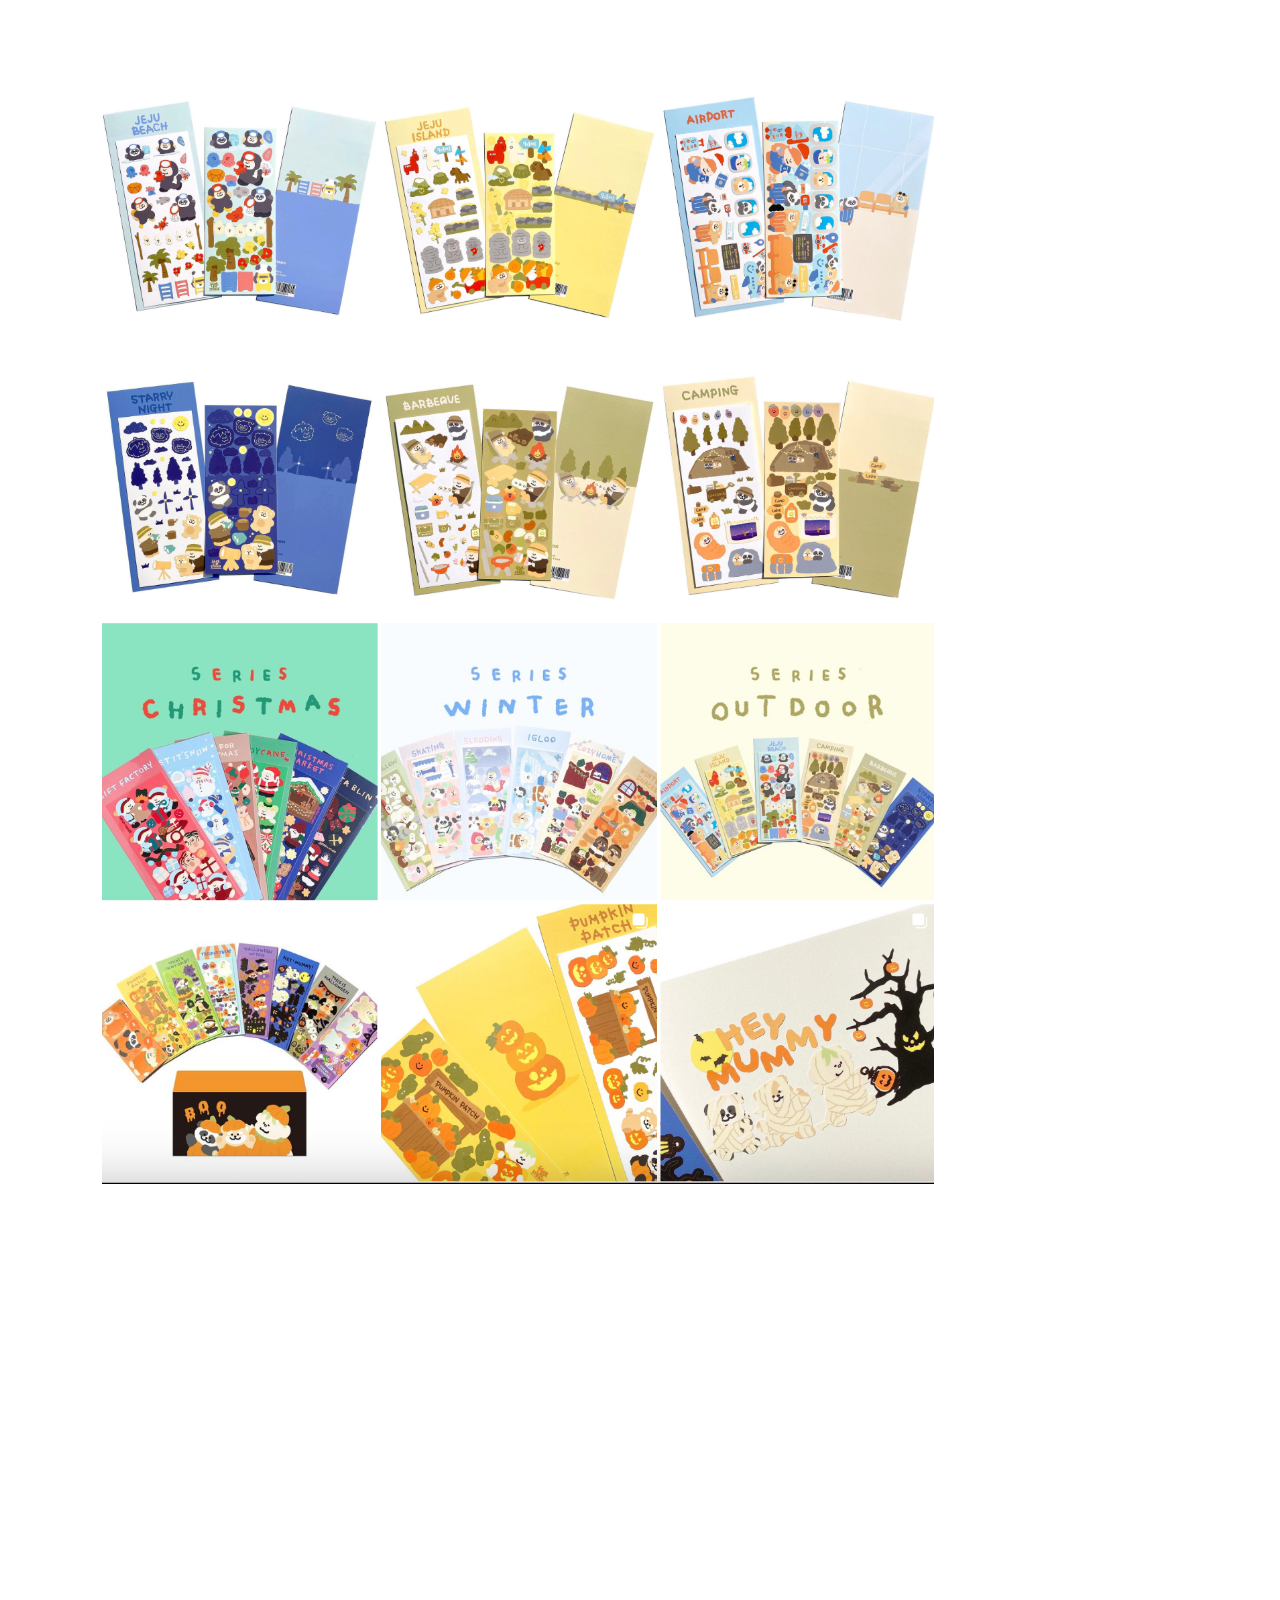
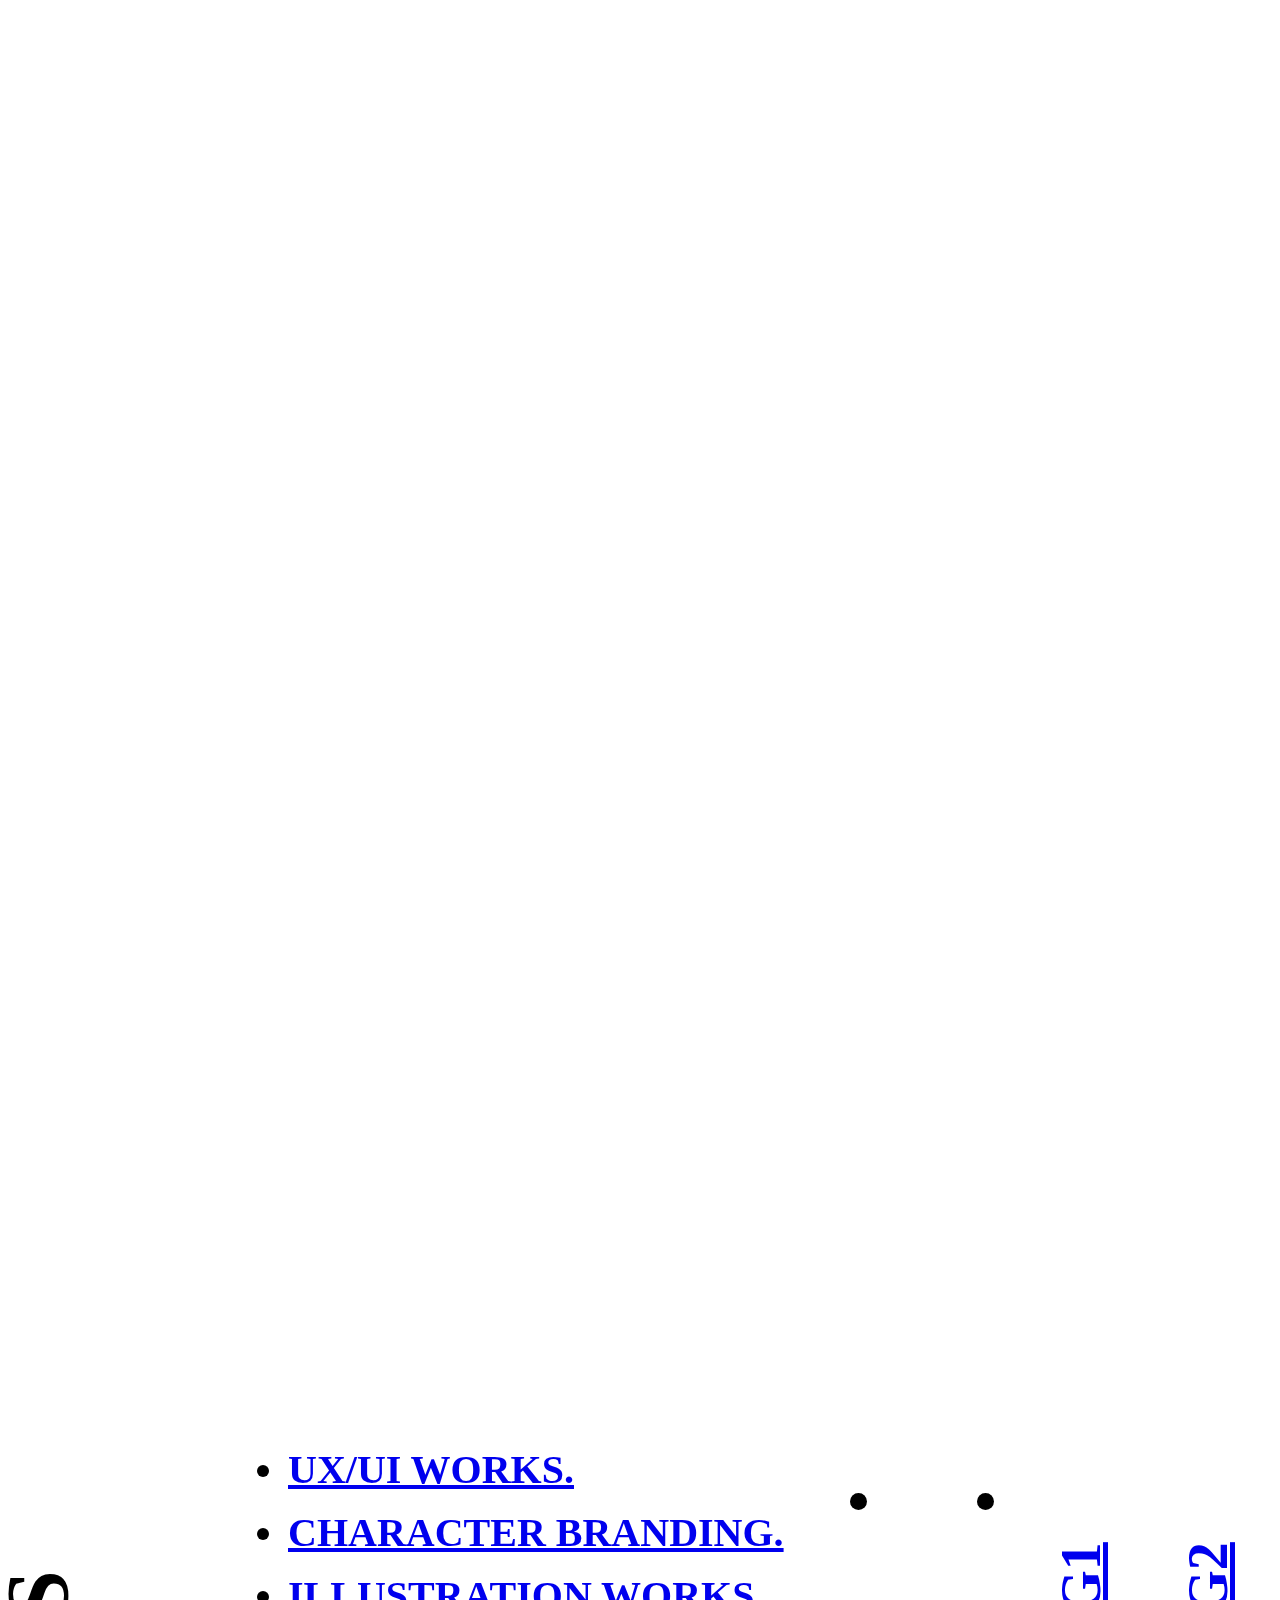
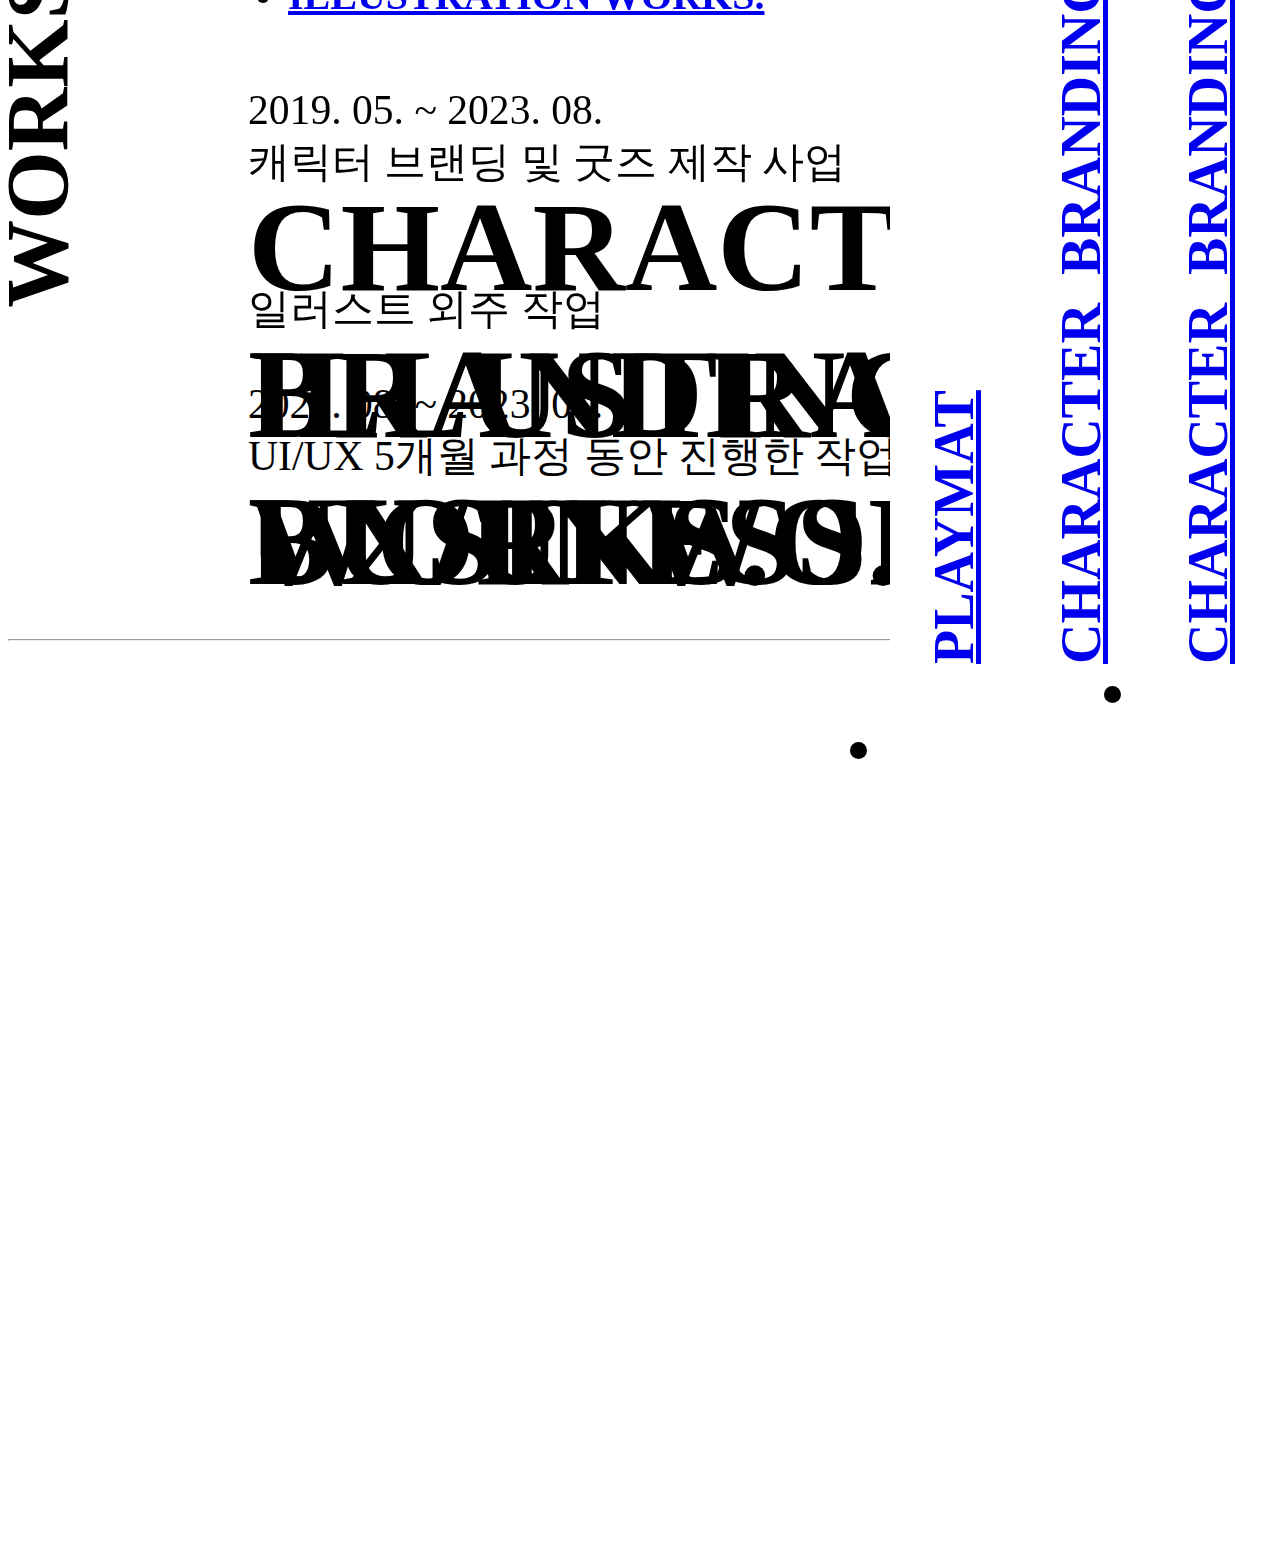
==== commit fc4aa6b9: "0318 이미지 png로 수정" ====
--- a/index.html
+++ b/index.html
@@ -485,6 +485,14 @@
                             <img src="./img/works-ggoblin11.jpg" loading="lazy" />
                             <div class="swiper-lazy-preloader swiper-lazy-preloader-white"></div>
                           </div>
+                          <div class="swiper-slide">
+                            <img src="./img/works-ggoblin12.png" loading="lazy" />
+                            <div class="swiper-lazy-preloader swiper-lazy-preloader-white"></div>
+                          </div>
+                          <div class="swiper-slide">
+                            <img src="./img/works-ggoblin13.png" loading="lazy" />
+                            <div class="swiper-lazy-preloader swiper-lazy-preloader-white"></div>
+                          </div>
                         </div>
                         <div class="swiper-button-next"></div>
                         <div class="swiper-button-prev"></div>
--- a/css/main.css
+++ b/css/main.css
@@ -1175,18 +1175,79 @@
   border-radius: 2.5rem;
   padding: 1rem 3rem;
 }
+
 .box-btn a:hover {
   background: var(--main-color);
   color: #fff;
 }
+
+.box-btn.ggoblin_studio {
+  background: none;
+  width: auto;
+  height: auto;
+  border: 1px solid var(--main-color);
+  border-radius: 2.5rem;
+  padding: 0.8rem 2rem;
+  font-size: 2rem;
+  position: absolute;
+  top: 7%;
+  right: 14%;
+  z-index: 3;
+}
+.box-btn.ggoblin_studio:hover {
+  background: var(--main-color);
+  color: #fff;
+}
+.box-con.ggoblin_studio .swiper-horizontal > .swiper-pagination-bullets,
+.box-con.ggoblin_studio .swiper-pagination-bullets.swiper-pagination-horizontal,
+.box-con.ggoblin_studio .swiper-pagination-custom,
+.box-con.ggoblin_studio .swiper-pagination-fraction {
+  bottom: var(--swiper-pagination-bottom, 0px);
+  top: var(--swiper-pagination-top, auto);
+  left: 0;
+  width: 100%;
+}
+
+/* .box-link.ggoblin_studio {
+  z-index: 10;
+  position: absolute;
+  top: 7%;
+  left: 50%;
+  transform: translate(-50%, -50%);
+} */
+.swiper-wrapper.ggoblin_studio .swiper-slide img {
+  width: auto;
+  height: auto;
+  max-width: 80%;
+  max-height: 80%;
+  -ms-transform: translate(-50%, -50%);
+  -webkit-transform: translate(-50%, -50%);
+  -moz-transform: translate(-50%, -50%);
+  transform: translate(-50%, -50%);
+  position: absolute;
+  left: 50%;
+  top: 50%;
+  object-fit: cover;
+}
+
 .swiper {
   width: 100%;
   height: 100%;
+  position: relative;
 }
 
 .swiper-slide {
   text-align: center;
   font-size: 18px;
+}
+
+.swiper-slide .title {
+  font-weight: 400;
+  font-size: 3.5rem;
+  position: absolute;
+  left: 50%;
+  top: 11%;
+  transform: translate(-50%, -50%);
 }
 
 .swiper-slide img {
@@ -1201,62 +1262,70 @@
   position: absolute;
   left: 50%;
   top: 50%;
-}
-/* section5: work-box */
-/* .box-aladin {
-  width: 70rem;
-  height: 100%;
-  position: absolute;
-  right: 15.8rem;
-  top: 0;
-  background: #fff;
-  border: 1px solid var(--main-color);
+  object-fit: cover;
+}
+
+.swiper-horizontal > .swiper-pagination-bullets,
+.swiper-pagination-bullets.swiper-pagination-horizontal,
+.swiper-pagination-custom,
+.swiper-pagination-fraction {
+  bottom: var(--swiper-pagination-bottom, 60px);
+  top: var(--swiper-pagination-top, auto);
+  left: 0;
+  width: 100%;
+}
+/* illustration-works */
+.works-list-item-detail.illustration2 {
+  position: relative;
+}
+.box-con.illustration2 {
+  position: absolute;
+  top: 50%;
+  left: 50%;
+  transform: translate(-50%, -50%);
+  width: 100%;
+  height: 100%;
+}
+
+.box-text.illustration2 {
+  width: 100%;
   text-align: center;
-  align-items: center;
-  color: var(--main-color);
-  padding: 3rem 5rem 3rem 5rem;
-}
-.box-con {
-}
-
-.box-aladin strong {
-  font-size: 9rem;
-  font-weight: 600;
-  display: block;
-  margin-top: 2rem;
-}
-.box-aladin figure {
-  margin-top: 4rem;
-}
-.box-aladin figure img {
-  width: 41rem;
-  height: 45rem;
+  margin-top: 30%;
+}
+.box-text.illustration2 > figure {
+  display: block;
   margin: 0 auto;
-}
-.box-bottom {
-  display: flex;
-  justify-content: space-between;
-  align-items: flex-end;
-  margin-top: 7rem;
-}
-.box-bottom dl {
-  text-align: left;
-}
-.box-bottom dl dt {
-  font-size: 2rem;
-  font-weight: 600;
-}
-.box-bottom dl dd {
-  font-size: 3.2rem;
-  font-weight: 600;
-  margin-top: -1rem;
-}
-.box-bottom p {
-  font-size: 2.2rem;
-  margin-top: 0.5rem;
-}
-.box-bottom a {
-  background: url(../img/works-link-arrow.svg) no-repeat 50% / contain;
-  width: 6rem;
-  height: 6rem;
-} */
+  width: 24.8rem;
+  height: 10.1rem;
+}
+.box-text.illustration2 > figure img {
+  object-fit: contain;
+  width: 100%;
+  height: 100%;
+}
+.box-text.illustration2 p {
+  font-size: 2.3rem;
+  font-weight: 400;
+  margin-top: 1.8rem;
+  color: #000;
+}
+
+.box-con.illustration2 > figure {
+  width: 100%;
+  height: 100%;
+  margin-top: -4rem;
+}
+
+.box-con.illustration2 > figure img {
+  width: 100%;
+  height: 100%;
+}
+
+.box-con.illustration3 > figure {
+  width: 100%;
+  height: 100%;
+}
+.box-con.illustration3 > figure img {
+  width: 100%;
+  height: 100%;
+}
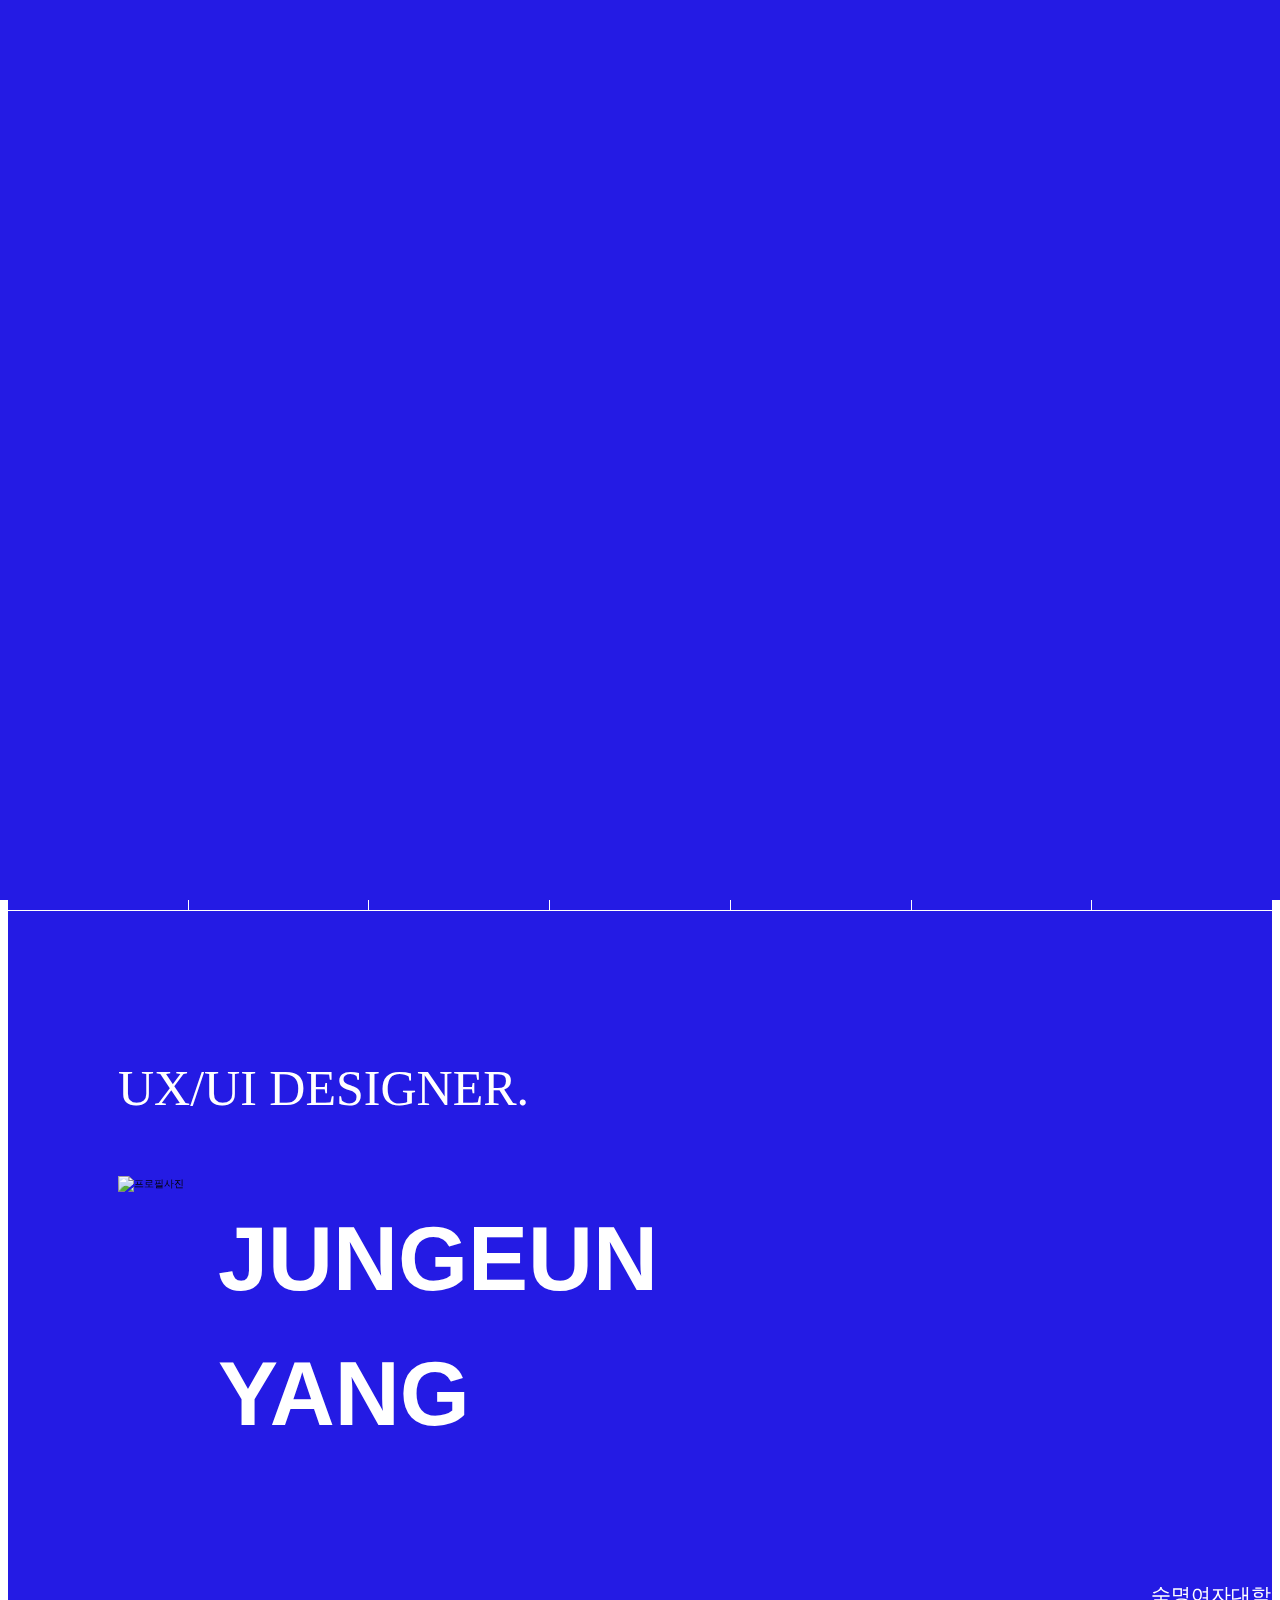
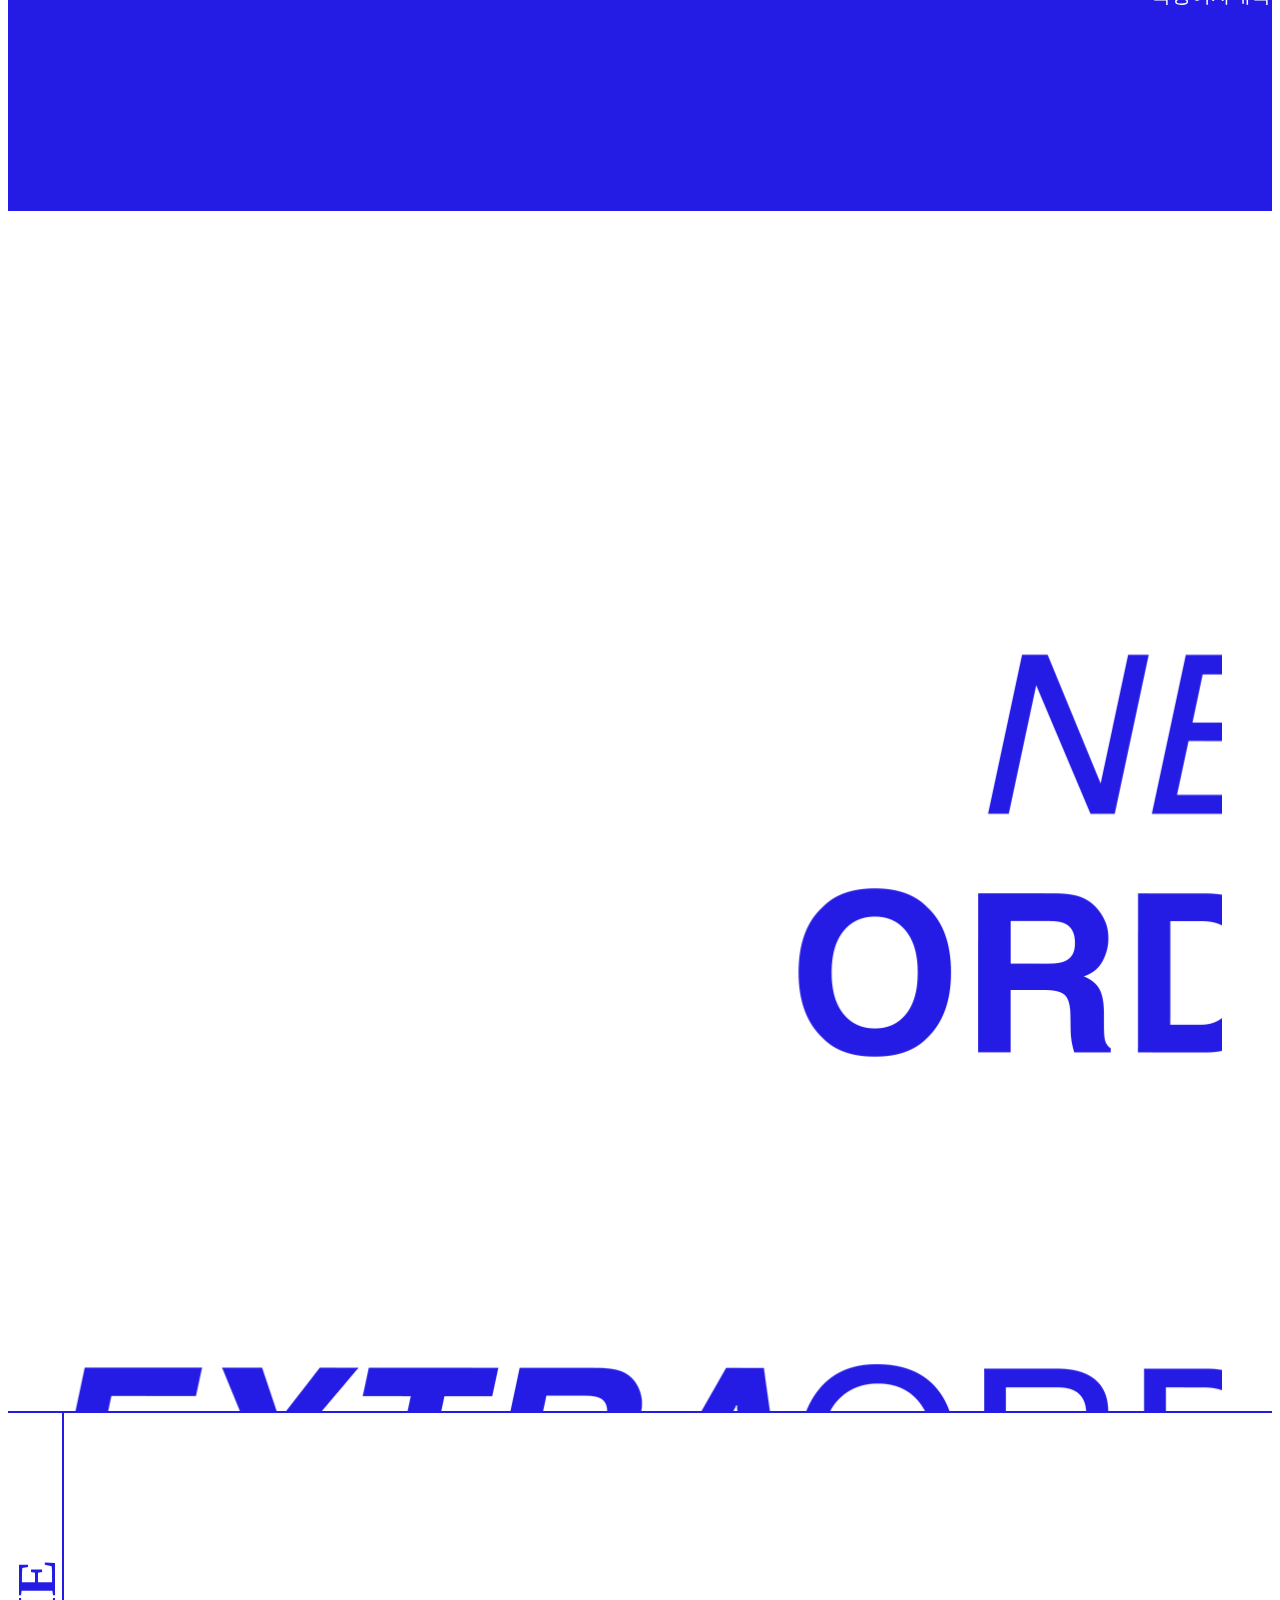
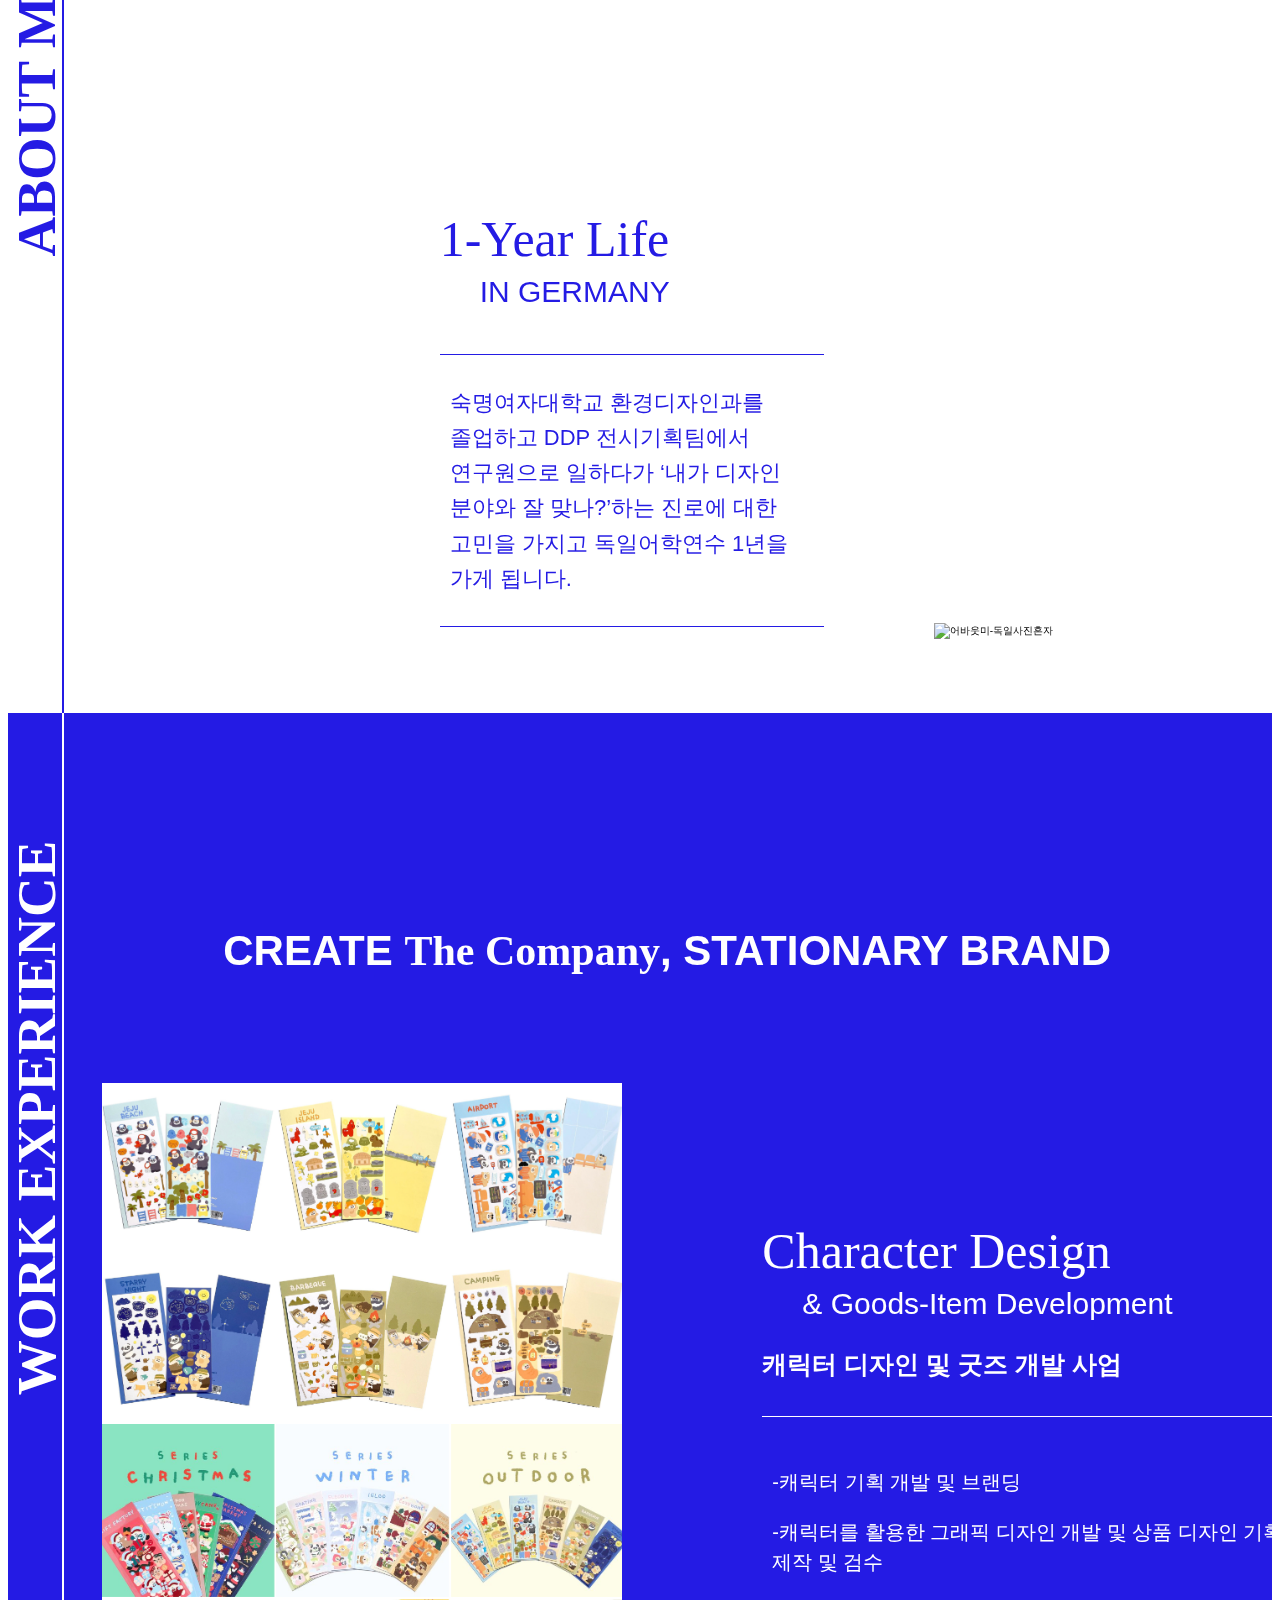
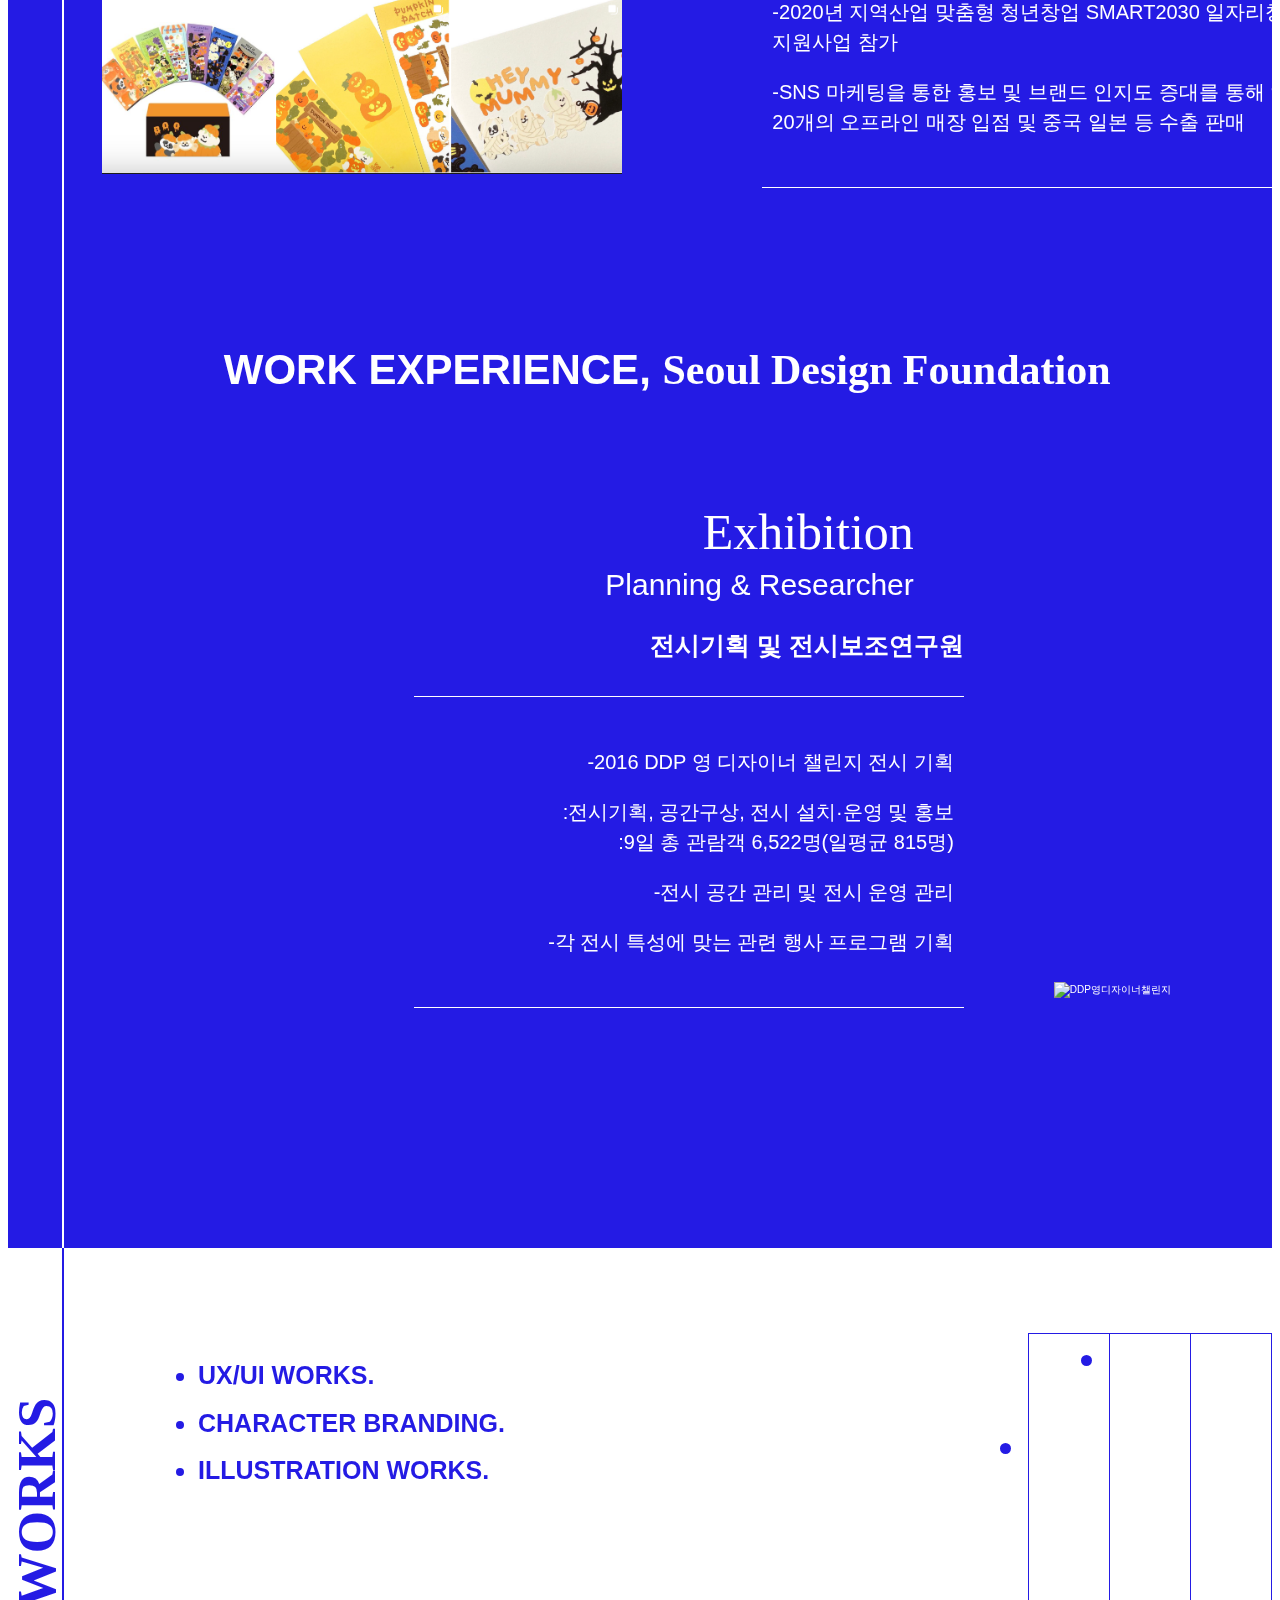
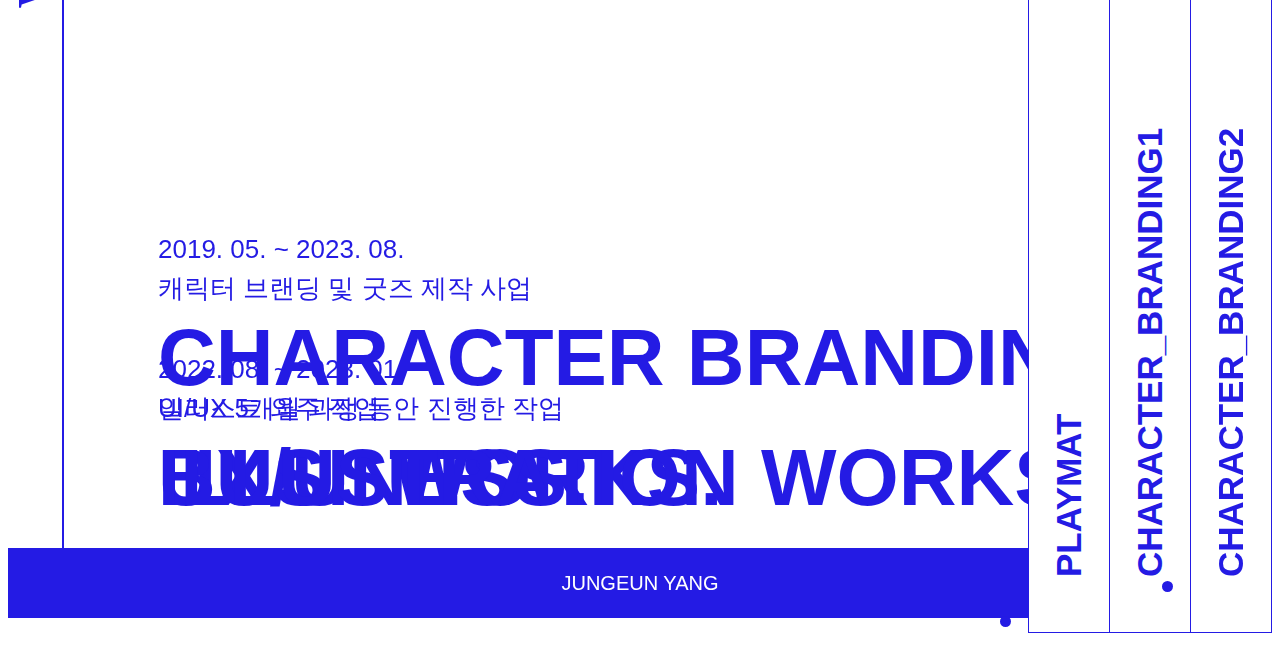
==== commit 301938c9: "0318-팝업메뉴수정" ====
--- a/index.html
+++ b/index.html
@@ -7,6 +7,7 @@
     <!-- Swiper -->
     <link rel="stylesheet" href="https://cdn.jsdelivr.net/npm/swiper@11/swiper-bundle.min.css" />
     <script src="https://cdn.jsdelivr.net/npm/swiper@11/swiper-bundle.min.js"></script>
+    <link rel="stylesheet" href="https://maxcdn.bootstrapcdn.com/font-awesome/4.5.0/css/font-awesome.min.css" />
 
     <link rel="stylesheet" href="./css/reset.css" />
     <link rel="stylesheet" href="./css/common.css" />
@@ -60,15 +61,13 @@
     <hr />
 
     <header id="header">
+      <div class="dim"></div>
       <a href="./index.html" class="logo">
         <div><span>J U N G E U N Y A N G</span><span>J U N G E U N Y A N G</span></div>
       </a>
       <div class="popup-menu">
         <div class="bg"></div>
         <div class="top-menu">
-          <div class="popup-image">
-            <figure><img src="./img/popup-image.png" alt="" /></figure>
-          </div>
           <ul class="popup-main-menu">
             <li><a href="#profile">Profile</a></li>
             <li><a href="#about-me">About me</a></li>
@@ -154,6 +153,8 @@
           <li><a href="#works">WORKS</a></li>
         </ul>
       </nav>
+
+      <a href="#profile" id="btn-scroll"></a>
 
       <section class="section2" id="profile">
         <div class="section2-bg"></div>
@@ -577,7 +578,8 @@
       </section>
     </main>
     <hr />
-    <footer id="footer"></footer>
-    <script></script>
+    <footer id="footer">
+      <strong>JUNGEUN YANG</strong>
+    </footer>
   </body>
 </html>
--- a/css/common.css
+++ b/css/common.css
@@ -0,0 +1,392 @@
+@charset 'utf-8';
+
+/* 웹폰트 정의 */
+@import url("https://db.onlinewebfonts.com/c/d7b2787bf6a6d55a23f6a10f7a73b8d0?family=ITC+New+Baskerville+Std+SmBdIt");
+@import url("https://cdn.jsdelivr.net/gh/orioncactus/pretendard/dist/web/static/pretendard.css");
+
+:root {
+  font-size: 100%; /* fz100p = 16px */
+  font-size: 62.5%; /* fz62.5p = 10px */
+  --main-color: #241be4;
+}
+
+html {
+  scroll-behavior: smooth;
+}
+
+::selection {
+  background: var(--main-color);
+  color: #fff;
+}
+
+a {
+  text-decoration: none;
+  color: inherit;
+}
+a:hover {
+  text-decoration: none;
+  color: var(--main-color);
+}
+
+hr,
+.hidden {
+  position: absolute;
+  margin: -1px;
+  width: 1px;
+  height: 1px;
+  overflow: hidden;
+  clip: rect(0, 0, 0, 0);
+}
+
+label,
+button {
+  /* cup */
+  cursor: pointer;
+}
+.loading {
+  height: 100vh;
+  width: 100%;
+
+  overflow: hidden;
+  position: fixed;
+  top: 0;
+  left: 0;
+
+  background: var(--main-color);
+  z-index: 1000;
+}
+
+.loading div {
+  display: flex;
+  align-items: center;
+  width: 200%;
+  height: 33%;
+
+  position: absolute;
+  overflow: hidden;
+  animation: marquee 8s linear infinite;
+}
+.loading span img {
+  height: 100%;
+}
+.loading span {
+  flex-shrink: 0;
+  width: 50%;
+  height: 100%;
+}
+
+.loading div:nth-child(1) {
+  top: 0;
+  padding-top: 20px;
+}
+.loading div:nth-child(2) {
+  height: 34%;
+  top: 33%;
+  animation: marquee 8s 0.2s linear reverse infinite;
+}
+.loading div:nth-child(3) {
+  top: 67%;
+  padding-bottom: 20px;
+}
+
+body {
+  font: 1rem/1.5 "Pretendard", sans-serif;
+  color: var(--text-color);
+  overflow-x: hidden;
+  word-break: keep-all;
+  text-transform: capitalize;
+}
+.inner {
+  width: 154rem;
+  margin: 0 auto;
+  position: relative;
+  height: 100%;
+}
+#header {
+  height: 67px;
+  background: var(--main-color);
+  border-bottom: 2px solid #fff;
+  text-align: center;
+  position: relative;
+}
+.logo {
+  font-size: 2.2rem;
+  color: #fff;
+  border: 1px solid #fff;
+  border-radius: 2.8rem;
+  display: block;
+  width: 25rem;
+  height: 4rem;
+  line-height: 1.7;
+
+  position: absolute;
+  top: 50%;
+  left: 50%;
+  transform: translate(-50%, -50%);
+  overflow: hidden;
+}
+
+.logo div {
+  width: 200%;
+  height: 100%;
+  display: block;
+  position: absolute;
+  overflow: hidden;
+  animation: marquee 5s linear infinite;
+}
+
+.logo div span {
+  float: left;
+  width: 50%;
+  white-space: nowrap;
+}
+
+@keyframes marquee {
+  0% {
+    left: 0;
+  }
+  100% {
+    left: -100%;
+  }
+}
+
+.logo:hover {
+  background: #fff;
+  color: var(--main-color);
+  font-weight: 600;
+}
+
+.dim {
+  display: none;
+  position: fixed;
+  top: 0;
+  left: 0;
+  right: 0;
+  bottom: 0;
+  background: rgba(0, 0, 0, 0.63);
+}
+
+#header .popup-menu {
+  position: fixed;
+  right: -100%;
+  top: 0;
+  width: 35%;
+  height: 100%;
+  display: none;
+  z-index: 2;
+  display: flex;
+  transition: 0.4s;
+}
+
+#header .popup-menu.active {
+  right: 0;
+}
+
+#header .popup-menu .bg {
+  position: absolute;
+  top: 0;
+  left: 0;
+  right: 0;
+  bottom: 0;
+}
+
+#header .popup-menu .top-menu {
+  width: 100%;
+  height: 100%;
+  position: absolute;
+  top: 0px;
+  left: 0;
+}
+#header .popup-menu .top-menu .popup-main-menu {
+  width: 100%;
+  height: 100%;
+  position: absolute;
+  top: 0;
+  right: 0;
+  background: var(--main-color);
+  padding: 6rem 12rem;
+}
+#header .popup-menu .top-menu .popup-main-menu li {
+  /* border: 1px solid yellow; */
+  display: flex;
+  justify-content: left;
+  align-items: center;
+  padding: 2rem 0;
+}
+#header .popup-menu .top-menu .popup-main-menu li a {
+  color: #fff;
+  text-transform: uppercase;
+  font-size: 4rem;
+  font-weight: 700;
+  /* background: red; */
+  position: relative;
+}
+#header .popup-menu .top-menu .popup-main-menu li a::after {
+  content: "";
+  position: absolute;
+  bottom: -5px;
+  left: 50%;
+  transform: translateX(-50%);
+  display: block;
+  width: 0%;
+  height: 0.5rem;
+  background: #fff;
+  transition: 0.4s;
+}
+
+#header .popup-menu .top-menu .popup-main-menu li a:hover::after {
+  width: 100%;
+}
+
+#header .navbar-button {
+  position: absolute;
+  right: 18px;
+  top: 18px;
+  display: none;
+  z-index: 21;
+}
+#header .line div {
+  background-color: #fff;
+  width: 32px;
+  height: 2px;
+  margin-top: 10px;
+  border-radius: 35px;
+  transition: all 0.2s ease-in-out;
+  transition: all 0.2s ease-in-out;
+}
+#header #toggle-button {
+  display: none;
+}
+#header #toggle-button:checked + .line .top {
+  transform: rotate(45deg);
+  margin-top: 12px;
+}
+#header #toggle-button:checked + .line .middle {
+  transform: rotate(-45deg);
+  margin-top: -2px;
+}
+#header #toggle-button:checked + .line .bottom {
+  transform: scale(0);
+  transform: scale(0);
+}
+#header .navbar-button {
+  display: flex;
+}
+
+nav .gnb {
+  position: fixed;
+  top: -80px;
+  left: 0;
+  width: 100%;
+  height: 60px;
+  z-index: 30;
+  border-bottom: 2px solid #fff;
+  background: rgb(36, 27, 228, 0.7);
+  padding: 0 8rem;
+  display: flex;
+  justify-content: space-between;
+  align-items: center;
+  transition: 0.3s;
+}
+
+nav .gnb.active {
+  top: 0;
+}
+nav .gnb.hide {
+  top: -60px;
+}
+
+nav .gnb.white {
+  background: rgb(255, 255, 255, 0.8);
+  border-bottom: 2px solid var(--main-color);
+}
+nav .gnb.white li {
+  color: var(--main-color);
+}
+
+nav .gnb li {
+  color: #fff;
+  font-weight: 700;
+  font-size: 3rem;
+  transform: skewX(-12deg);
+  transition: 0.4s;
+}
+
+nav .gnb li a::after {
+  content: "";
+  position: absolute;
+  bottom: 7px;
+  left: 50%;
+  transform: translateX(-50%);
+  display: block;
+  width: 0%;
+  height: 0.5rem;
+  background: #fff;
+  transition: 0.4s;
+}
+nav .gnb.white li a::after {
+  background: var(--main-color);
+}
+
+nav .gnb li a:hover::after {
+  width: 100%;
+}
+nav .gnb li.on a::after {
+  width: 100%;
+}
+nav .gnb li a:hover {
+  color: #fff;
+}
+
+nav .gnb.white li a:hover {
+  color: var(--main-color);
+}
+#btn-scroll {
+  display: inline-block;
+  background-color: var(--main-color);
+  mix-blend-mode: screen;
+  width: 60px;
+  height: 60px;
+  text-align: center;
+  border-radius: 4px;
+  position: fixed;
+  bottom: 40px;
+  right: 40px;
+  transition: background-color 0.3s, opacity 0.5s, visibility 0.5s;
+  opacity: 0;
+  visibility: hidden;
+  z-index: 1000;
+  transition: transform 0.3s ease;
+}
+#btn-scroll::after {
+  content: "\f077";
+  font-family: FontAwesome;
+  font-weight: normal;
+  font-style: normal;
+  font-size: 3em;
+  line-height: 55px;
+  color: #fff;
+}
+#btn-scroll:hover {
+  cursor: pointer;
+  transform: scale(1.2);
+}
+#btn-scroll:active {
+  background-color: #000;
+}
+#btn-scroll.show {
+  opacity: 1;
+  visibility: visible;
+}
+
+#footer {
+  background: var(--main-color);
+  padding: 2rem;
+}
+#footer strong {
+  color: #fff;
+  font-size: 2rem;
+  font-weight: 400;
+  display: block;
+  text-align: center;
+}
